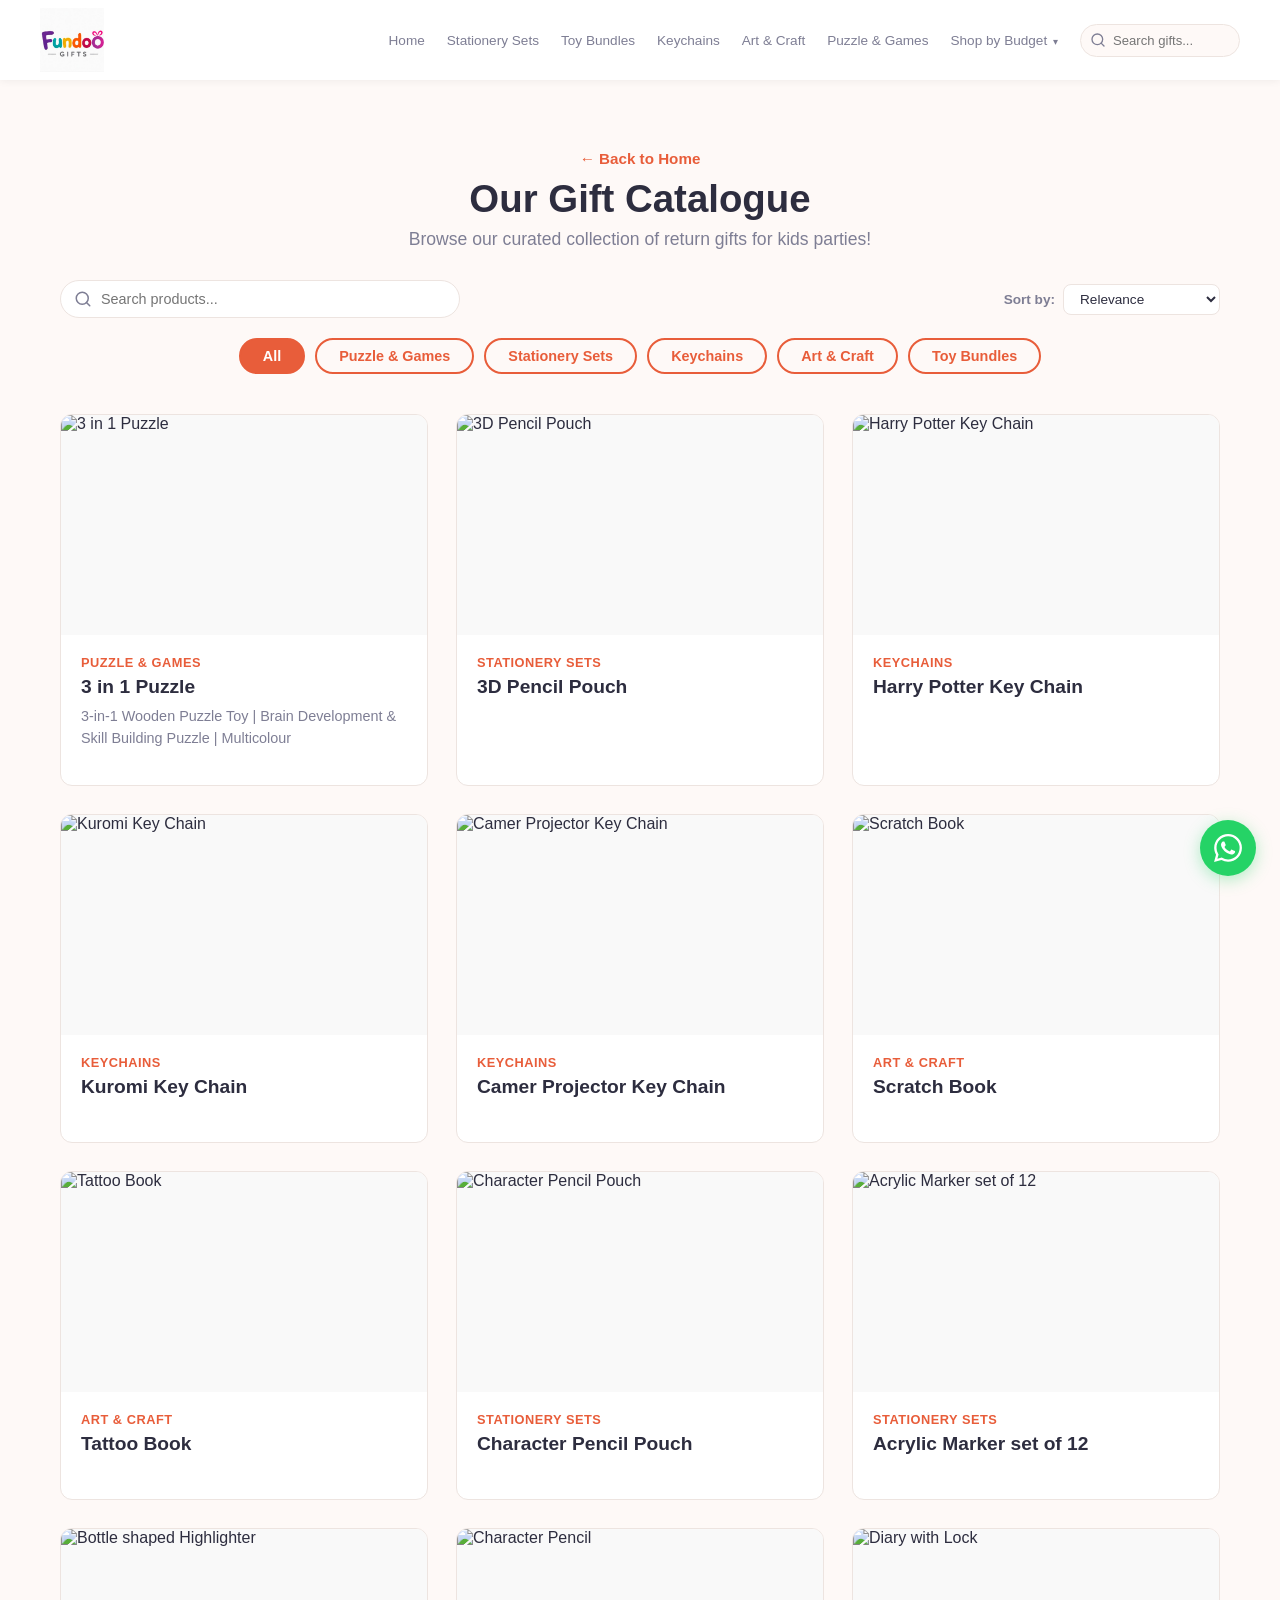
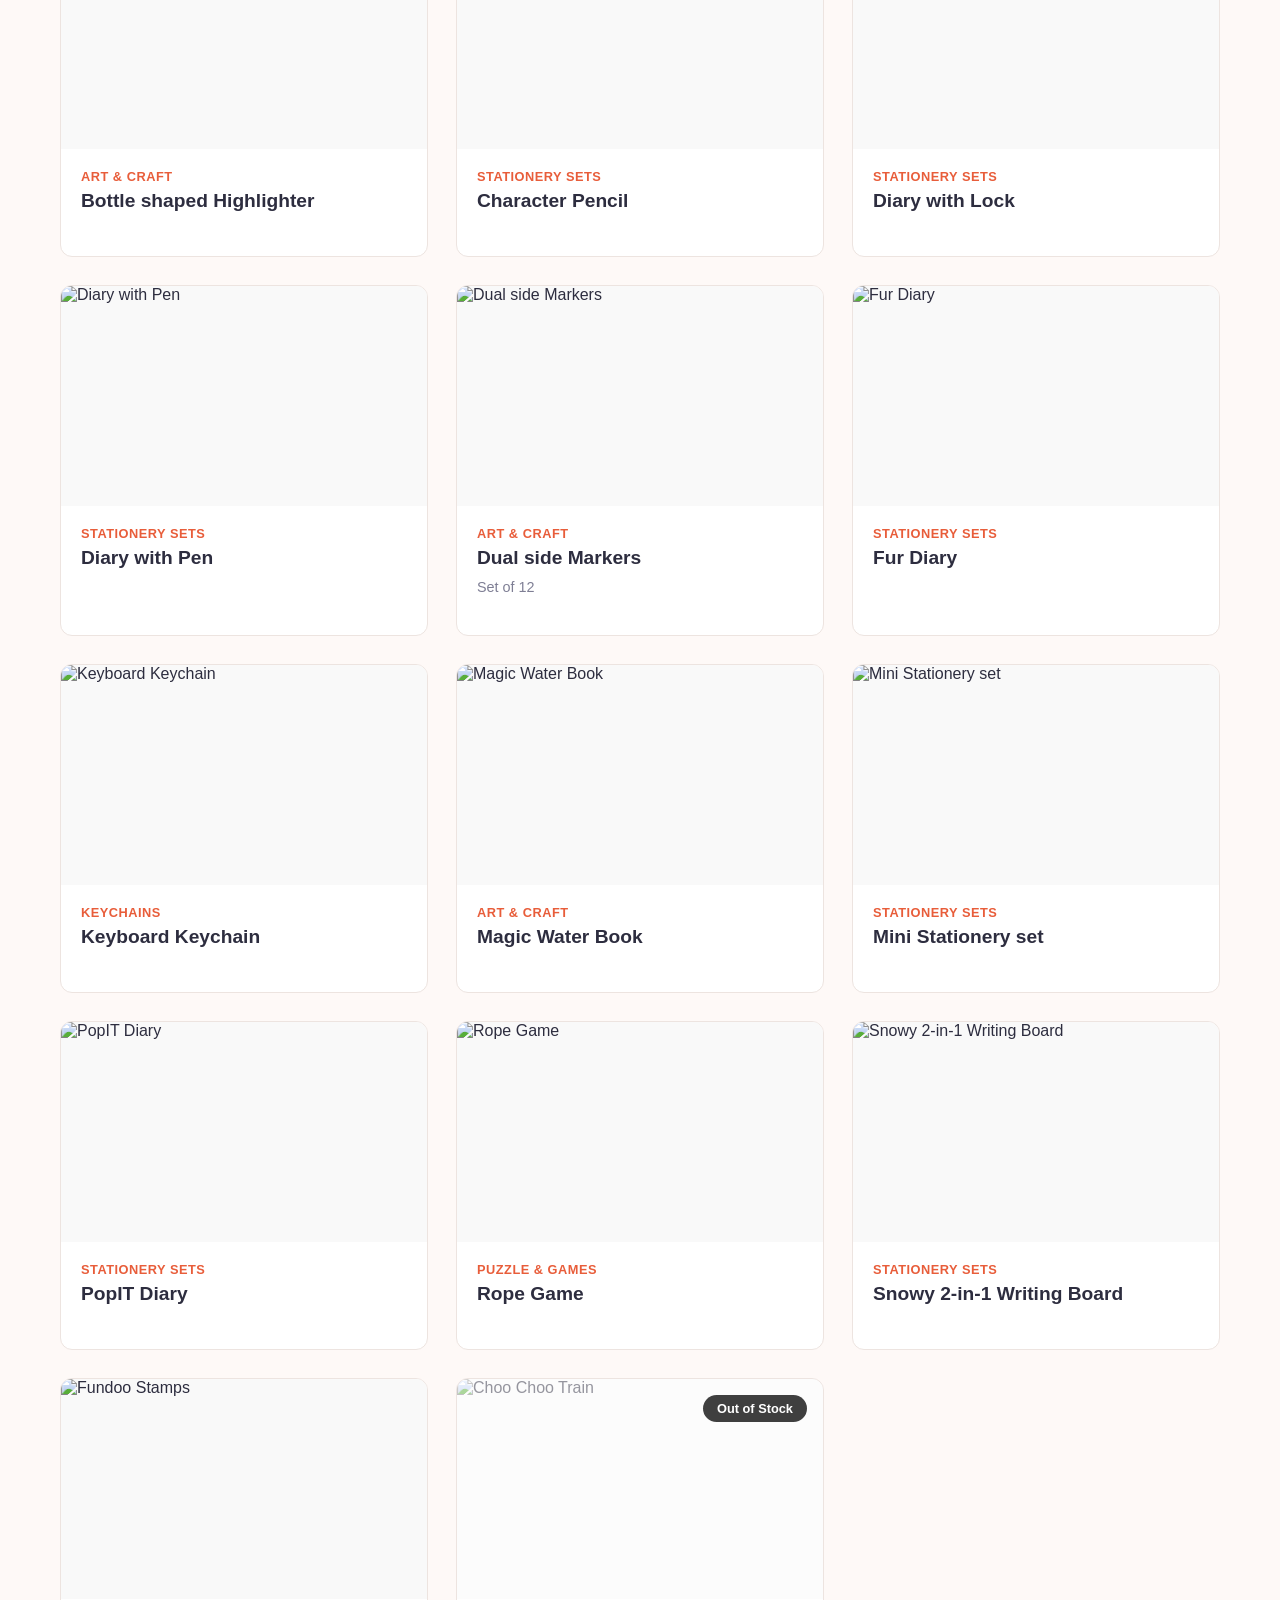
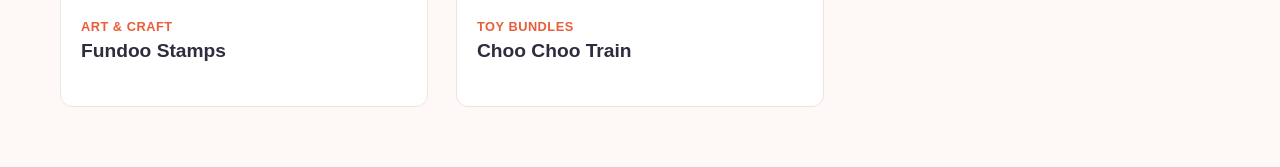
==== catalogue.html @ 94db0ca4 "Update WhatsApp link for contact" ====
<!DOCTYPE html>
<html lang="en">
<head>
  <meta charset="UTF-8">
  <meta name="viewport" content="width=device-width, initial-scale=1.0">
  <title>Gift Catalogue - Fundoo Gifts</title>
  <meta name="description" content="Browse our collection of return gifts for kids parties. Stationery, toys, craft kits, candy boxes and more!">
  <link rel="icon" href="images/logo.jpg" type="image/jpeg">
  <link rel="stylesheet" href="css/variables.css">
  <link rel="stylesheet" href="css/base.css">
  <link rel="stylesheet" href="css/components.css">
  <link rel="stylesheet" href="css/catalogue.css">
  <link rel="stylesheet" href="css/responsive.css">
</head>
<body>

  <!-- Nav -->
  <nav>
    <div class="nav-inner">
      <a href="index.html" class="nav-logo"><img src="images/logo.jpg" alt="Fundoo Gifts" class="nav-logo-img"></a>
      <button class="hamburger" aria-label="Menu">
        <span></span><span></span><span></span>
      </button>
      <ul class="nav-links">
        <li><a href="index.html">Home</a></li>
        <li><a href="catalogue.html?cat=Stationery+Sets">Stationery Sets</a></li>
        <li><a href="catalogue.html?cat=Toy+Bundles">Toy Bundles</a></li>
        <li><a href="catalogue.html?cat=Keychains">Keychains</a></li>
        <li><a href="catalogue.html?cat=Art+%26+Craft">Art &amp; Craft</a></li>
        <li><a href="catalogue.html?cat=Puzzle+%26+Games">Puzzle &amp; Games</a></li>
        <li class="nav-dropdown">
          <a href="#" class="nav-dropdown-toggle">Shop by Budget <span class="nav-arrow">&#9662;</span></a>
          <ul class="nav-dropdown-menu">
            <li><a href="catalogue.html?pack=budget">Budget — Under ₹50</a></li>
            <li><a href="catalogue.html?pack=classic">Classic — ₹50 to ₹100</a></li>
            <li><a href="catalogue.html?pack=premium">Premium — ₹100+</a></li>
          </ul>
        </li>
        <li class="nav-search">
          <form class="nav-search-form" action="catalogue.html" method="get">
            <svg class="nav-search-icon" xmlns="http://www.w3.org/2000/svg" viewBox="0 0 24 24" fill="none" stroke="currentColor" stroke-width="2" stroke-linecap="round" stroke-linejoin="round"><circle cx="11" cy="11" r="8"/><line x1="21" y1="21" x2="16.65" y2="16.65"/></svg>
            <input type="text" name="q" class="nav-search-input" placeholder="Search gifts..." autocomplete="off">
          </form>
        </li>
      </ul>
    </div>
  </nav>

  <!-- Catalogue -->
  <main class="catalogue-page">
    <div class="catalogue-header">
      <a href="index.html" class="back-home">&larr; Back to Home</a>
      <h1>Our Gift Catalogue</h1>
      <p>Browse our curated collection of return gifts for kids parties!</p>
    </div>

    <div class="catalogue-controls">
      <div class="catalogue-search-row">
        <div class="catalogue-search-box">
          <svg class="catalogue-search-icon" xmlns="http://www.w3.org/2000/svg" viewBox="0 0 24 24" fill="none" stroke="currentColor" stroke-width="2" stroke-linecap="round" stroke-linejoin="round"><circle cx="11" cy="11" r="8"/><line x1="21" y1="21" x2="16.65" y2="16.65"/></svg>
          <input type="text" id="catalogueSearch" class="catalogue-search-input" placeholder="Search products..." autocomplete="off">
        </div>
        <div class="sort-bar">
          <label for="sortSelect">Sort by:</label>
          <select id="sortSelect" class="sort-select">
            <option value="relevance">Relevance</option>
            <option value="price-low">Price: Low to High</option>
            <option value="price-high">Price: High to Low</option>
            <option value="name-az">Name: A to Z</option>
            <option value="name-za">Name: Z to A</option>
          </select>
        </div>
      </div>
      <div id="filterBar" class="filter-bar"></div>
    </div>
    <div id="catalogueGrid" class="catalogue-grid"></div>
  </main>

  <!-- WhatsApp FAB -->
  <a href="https://wa.me/918050623674?text=Hi!%20I'm%20interested%20in%20return%20gifts%20for%20a%20kids%20party" target="_blank" rel="noopener noreferrer" class="whatsapp-fab" aria-label="Chat on WhatsApp">
    <svg xmlns="http://www.w3.org/2000/svg" viewBox="0 0 24 24"><path d="M17.472 14.382c-.297-.149-1.758-.867-2.03-.967-.273-.099-.471-.148-.67.15-.197.297-.767.966-.94 1.164-.173.199-.347.223-.644.075-.297-.15-1.255-.463-2.39-1.475-.883-.788-1.48-1.761-1.653-2.059-.173-.297-.018-.458.13-.606.134-.133.298-.347.446-.52.149-.174.198-.298.298-.497.099-.198.05-.371-.025-.52-.075-.149-.669-1.612-.916-2.207-.242-.579-.487-.5-.669-.51-.173-.008-.371-.01-.57-.01-.198 0-.52.074-.792.372-.272.297-1.04 1.016-1.04 2.479 0 1.462 1.065 2.875 1.213 3.074.149.198 2.096 3.2 5.077 4.487.709.306 1.262.489 1.694.625.712.227 1.36.195 1.871.118.571-.085 1.758-.719 2.006-1.413.248-.694.248-1.289.173-1.413-.074-.124-.272-.198-.57-.347m-5.421 7.403h-.004a9.87 9.87 0 01-5.031-1.378l-.361-.214-3.741.982.998-3.648-.235-.374a9.86 9.86 0 01-1.51-5.26c.001-5.45 4.436-9.884 9.888-9.884 2.64 0 5.122 1.03 6.988 2.898a9.825 9.825 0 012.893 6.994c-.003 5.45-4.437 9.884-9.885 9.884m8.413-18.297A11.815 11.815 0 0012.05 0C5.495 0 .16 5.335.157 11.892c0 2.096.547 4.142 1.588 5.945L.057 24l6.305-1.654a11.882 11.882 0 005.683 1.448h.005c6.554 0 11.89-5.335 11.893-11.893a11.821 11.821 0 00-3.48-8.413z"/></svg>
  </a>

  <script src="data/products.js"></script>
  <script src="js/catalogue.js"></script>

</body>
</html>
---- css/variables.css ----
:root {
  --color-primary: #e85d3a;
  --color-primary-dark: #d14b2a;
  --color-primary-light: #fff1ed;
  --color-accent: #7c3aed;
  --color-accent-light: #f3eefe;

  --color-text: #2d2d3f;
  --color-text-light: #555568;
  --color-text-muted: #7e7e94;
  --color-text-faint: #b0b0bc;
  --color-text-on-dark: #ddd8e8;

  --color-bg: #ffffff;
  --color-bg-warm: #fef9f7;
  --color-bg-dark: #2d2348;
  --color-border: #ede4e0;

  --color-whatsapp: #25d366;
  --color-whatsapp-dark: #1ebe57;

  --color-success-bg: #e8f5e9;
  --color-success-text: #2e7d32;

  --font-family: 'Segoe UI', Tahoma, Geneva, Verdana, sans-serif;

  --radius-sm: 8px;
  --radius-md: 12px;
  --radius-lg: 16px;
  --radius-full: 28px;

  --shadow-sm: 0 2px 8px rgba(0, 0, 0, 0.06);
  --shadow-md: 0 4px 16px rgba(0, 0, 0, 0.1);
  --shadow-lg: 0 8px 32px rgba(0, 0, 0, 0.12);
  --shadow-nav: 0 1px 8px rgba(0, 0, 0, 0.06);

  --nav-height: 80px;
  --max-width: 1200px;
  --section-padding: 80px 20px;
}
---- css/base.css ----
* {
  margin: 0;
  padding: 0;
  box-sizing: border-box;
}

html {
  scroll-behavior: smooth;
}

body {
  font-family: var(--font-family);
  color: var(--color-text);
  overflow-x: hidden;
  -webkit-font-smoothing: antialiased;
}

section {
  padding: var(--section-padding);
}

.container {
  max-width: var(--max-width);
  margin: 0 auto;
}

.section-title {
  text-align: center;
  font-size: 2.2em;
  font-weight: 700;
  margin-bottom: 10px;
  color: var(--color-text);
}

.section-subtitle {
  text-align: center;
  font-size: 1.05em;
  color: var(--color-text-muted);
  margin-bottom: 48px;
}

@keyframes pulse {
  0% { box-shadow: 0 0 0 0 rgba(37, 211, 102, 0.4); }
  70% { box-shadow: 0 0 0 14px rgba(37, 211, 102, 0); }
  100% { box-shadow: 0 0 0 0 rgba(37, 211, 102, 0); }
}

@keyframes fadeInUp {
  from { opacity: 0; transform: translateY(20px); }
  to { opacity: 1; transform: translateY(0); }
}
---- css/components.css ----
/* ── Navigation ── */
nav {
  position: fixed;
  top: 0;
  width: 100%;
  background: rgba(255, 255, 255, 0.98);
  backdrop-filter: blur(8px);
  box-shadow: var(--shadow-nav);
  z-index: 1000;
  padding: 0 20px;
}

.nav-inner {
  max-width: var(--max-width);
  margin: 0 auto;
  display: flex;
  justify-content: space-between;
  align-items: center;
  height: var(--nav-height);
}

.nav-logo {
  display: flex;
  align-items: center;
  text-decoration: none;
}

.nav-logo-img {
  height: 64px;
  width: auto;
}

.nav-links {
  display: flex;
  gap: 22px;
  list-style: none;
  align-items: center;
}

.nav-links a {
  text-decoration: none;
  color: var(--color-text-muted);
  font-weight: 500;
  font-size: 0.85em;
  transition: color 0.2s;
}

.nav-links a:hover {
  color: var(--color-primary);
}

/* ── Nav Dropdown ── */
.nav-dropdown {
  position: relative;
}

.nav-dropdown-toggle {
  cursor: pointer;
}

.nav-arrow {
  font-size: 0.7em;
  margin-left: 2px;
}

.nav-dropdown-menu {
  display: none;
  position: absolute;
  top: 100%;
  right: 0;
  margin-top: 12px;
  background: #fff;
  border: 1px solid var(--color-border);
  border-radius: var(--radius-sm);
  box-shadow: var(--shadow-md);
  list-style: none;
  min-width: 200px;
  z-index: 100;
  padding: 6px 0;
}

.nav-dropdown:hover .nav-dropdown-menu,
.nav-dropdown.open .nav-dropdown-menu {
  display: block;
}

.nav-dropdown-menu li {
  padding: 0;
}

.nav-dropdown-menu a {
  display: block;
  padding: 10px 18px;
  font-size: 0.85em;
  color: var(--color-text-light);
  white-space: nowrap;
}

.nav-dropdown-menu a:hover {
  background: var(--color-bg-warm);
  color: var(--color-primary);
}

.hamburger {
  display: none;
  flex-direction: column;
  gap: 5px;
  cursor: pointer;
  background: none;
  border: none;
  padding: 4px;
}

.hamburger span {
  width: 24px;
  height: 2px;
  background: var(--color-text);
  border-radius: 2px;
  transition: 0.3s;
}

/* ── Nav Search ── */
.nav-search {
  position: relative;
}

.nav-search-form {
  display: flex;
  align-items: center;
  position: relative;
}

.nav-search-icon {
  position: absolute;
  left: 10px;
  width: 16px;
  height: 16px;
  color: var(--color-text-muted);
  pointer-events: none;
}

.nav-search-input {
  padding: 8px 12px 8px 32px;
  border: 1px solid var(--color-border);
  border-radius: var(--radius-full);
  font-size: 0.82em;
  font-family: var(--font-family);
  width: 160px;
  outline: none;
  transition: border-color 0.2s, width 0.2s;
  background: var(--color-bg-warm);
}

.nav-search-input:focus {
  border-color: var(--color-primary);
  width: 200px;
}

/* ── CTA Button ── */
.cta-btn {
  display: inline-block;
  padding: 14px 40px;
  background: var(--color-primary);
  color: #fff;
  font-size: 1em;
  font-weight: 600;
  border-radius: var(--radius-full);
  text-decoration: none;
  transition: background 0.2s, transform 0.2s;
}

.cta-btn:hover {
  background: var(--color-primary-dark);
  transform: translateY(-2px);
}

/* ── Product Cards (Home) ── */
.product-card {
  background: var(--color-bg);
  border: 1px solid var(--color-border);
  border-radius: var(--radius-md);
  padding: 28px 20px;
  text-align: center;
  transition: transform 0.2s, box-shadow 0.2s;
}

.product-card:hover {
  transform: translateY(-4px);
  box-shadow: var(--shadow-md);
}

.product-card-img-wrapper {
  width: 100%;
  height: 160px;
  border-radius: var(--radius-sm);
  overflow: hidden;
  margin-bottom: 16px;
  background: var(--color-bg-warm);
  display: flex;
  align-items: center;
  justify-content: center;
}

.product-card-img-wrapper img {
  width: 100%;
  height: 100%;
  object-fit: cover;
}

.product-card-img-wrapper .product-icon-fallback {
  width: 48px;
  height: 48px;
  border-radius: 50%;
  background: var(--color-primary-light);
  color: var(--color-primary);
  display: flex;
  align-items: center;
  justify-content: center;
  font-size: 1.2em;
  font-weight: 700;
}

.product-card h3 {
  font-size: 1.1em;
  font-weight: 600;
  margin-bottom: 8px;
  color: var(--color-text);
}

.product-card p {
  font-size: 0.9em;
  color: var(--color-text-muted);
  line-height: 1.5;
}

/* ── Why Us Cards ── */
.why-card {
  background: var(--color-bg);
  border: 1px solid var(--color-border);
  border-radius: var(--radius-md);
  padding: 28px 20px;
  text-align: center;
  transition: transform 0.2s, box-shadow 0.2s;
}

.why-card:hover {
  transform: translateY(-3px);
  box-shadow: var(--shadow-md);
}

.why-icon {
  width: 44px;
  height: 44px;
  border-radius: 50%;
  background: var(--color-accent-light);
  color: var(--color-accent);
  display: flex;
  align-items: center;
  justify-content: center;
  margin: 0 auto 14px;
  font-size: 1.1em;
  font-weight: 700;
}

.why-card h3 {
  font-size: 1em;
  font-weight: 600;
  margin-bottom: 6px;
  color: var(--color-text);
}

.why-card p {
  font-size: 0.85em;
  color: var(--color-text-muted);
  line-height: 1.5;
}

/* ── Pricing Cards ── */
.pricing-grid {
  display: grid;
  grid-template-columns: repeat(3, 1fr);
  gap: 24px;
}

.pricing-card {
  background: var(--color-bg);
  border: 1px solid var(--color-border);
  border-radius: var(--radius-md);
  padding: 32px 24px;
  text-align: center;
  transition: transform 0.2s, box-shadow 0.2s;
  display: flex;
  flex-direction: column;
}

.pricing-card:hover {
  transform: translateY(-4px);
  box-shadow: var(--shadow-md);
}

.pricing-card.featured {
  border: 2px solid var(--color-primary);
  position: relative;
}

.pricing-badge {
  position: absolute;
  top: -12px;
  left: 50%;
  transform: translateX(-50%);
  background: var(--color-primary);
  color: #fff;
  padding: 4px 16px;
  border-radius: var(--radius-full);
  font-size: 0.8em;
  font-weight: 600;
  white-space: nowrap;
}

.pricing-card h3 {
  font-size: 1.3em;
  font-weight: 600;
  margin-bottom: 8px;
  color: var(--color-text);
}

.pricing-range {
  font-size: 1.4em;
  font-weight: 700;
  color: var(--color-primary);
  margin-bottom: 20px;
}

.pricing-product-list {
  text-align: left;
  margin-bottom: 24px;
  flex-grow: 1;
}

.pricing-product-item {
  padding: 8px 0;
  font-size: 0.9em;
  color: var(--color-text-light);
  border-bottom: 1px solid var(--color-border);
}

.pricing-product-item:last-child {
  border-bottom: none;
}

.pricing-product-item::before {
  content: '';
  display: inline-block;
  width: 6px;
  height: 6px;
  border-radius: 50%;
  background: var(--color-primary);
  margin-right: 10px;
  vertical-align: middle;
}

.pricing-product-empty {
  display: block;
  padding: 12px 0;
  font-size: 0.85em;
  color: var(--color-text-muted);
  font-style: italic;
}

.pricing-browse-btn {
  display: inline-block;
  padding: 12px 28px;
  background: var(--color-primary);
  color: #fff;
  border-radius: var(--radius-full);
  text-decoration: none;
  font-weight: 600;
  font-size: 0.9em;
  transition: background 0.2s, transform 0.2s;
}

.pricing-browse-btn:hover {
  background: var(--color-primary-dark);
  transform: translateY(-2px);
}

/* ── Testimonial Cards ── */
.testimonial-card {
  background: var(--color-bg);
  border: 1px solid var(--color-border);
  border-radius: var(--radius-md);
  padding: 28px 24px;
  transition: transform 0.2s;
}

.testimonial-card:hover {
  transform: translateY(-3px);
  box-shadow: var(--shadow-sm);
}

.testimonial-stars {
  color: #f5a623;
  font-size: 1em;
  margin-bottom: 12px;
  display: block;
}

.testimonial-card blockquote {
  font-size: 0.95em;
  color: var(--color-text-light);
  line-height: 1.7;
  font-style: italic;
  margin-bottom: 16px;
}

.testimonial-author {
  display: flex;
  align-items: center;
  gap: 12px;
}

.testimonial-avatar {
  width: 40px;
  height: 40px;
  border-radius: 50%;
  background: var(--color-primary);
  color: #fff;
  display: flex;
  align-items: center;
  justify-content: center;
  font-size: 0.85em;
  font-weight: 700;
  flex-shrink: 0;
}

.testimonial-name {
  font-weight: 600;
  color: var(--color-text);
  font-size: 0.9em;
}

.testimonial-context {
  font-size: 0.8em;
  color: var(--color-text-muted);
}

/* ── Contact Form ── */
.contact-form {
  display: flex;
  flex-direction: column;
  gap: 16px;
}

.contact-form input,
.contact-form textarea {
  padding: 12px 16px;
  border: 1px solid var(--color-border);
  border-radius: var(--radius-sm);
  font-size: 0.95em;
  font-family: var(--font-family);
  transition: border-color 0.2s;
  outline: none;
}

.contact-form input:focus,
.contact-form textarea:focus {
  border-color: var(--color-primary);
}

.contact-form textarea {
  resize: vertical;
  min-height: 120px;
}

.submit-btn {
  padding: 12px 32px;
  background: var(--color-primary);
  color: #fff;
  border: none;
  border-radius: var(--radius-full);
  font-size: 0.95em;
  font-weight: 600;
  cursor: pointer;
  transition: background 0.2s, transform 0.2s;
  align-self: flex-start;
  font-family: var(--font-family);
}

.submit-btn:hover {
  background: var(--color-primary-dark);
  transform: translateY(-2px);
}

.form-success {
  display: none;
  padding: 12px 16px;
  background: var(--color-success-bg);
  color: var(--color-success-text);
  border-radius: var(--radius-sm);
  font-weight: 600;
  font-size: 0.9em;
}

/* ── Instagram Link ── */
.instagram-link {
  display: inline-flex;
  align-items: center;
  gap: 8px;
  padding: 10px 24px;
  background: var(--color-text);
  color: #fff;
  text-decoration: none;
  border-radius: var(--radius-full);
  font-weight: 600;
  font-size: 0.9em;
  transition: opacity 0.2s;
}

.instagram-link:hover {
  opacity: 0.85;
}

/* ── WhatsApp FAB ── */
.whatsapp-fab {
  position: fixed;
  bottom: 24px;
  right: 24px;
  width: 56px;
  height: 56px;
  background: var(--color-whatsapp);
  border-radius: 50%;
  display: flex;
  align-items: center;
  justify-content: center;
  box-shadow: 0 4px 16px rgba(37, 211, 102, 0.35);
  z-index: 999;
  transition: transform 0.2s;
  animation: pulse 2s infinite;
  text-decoration: none;
}

.whatsapp-fab:hover {
  transform: scale(1.08);
}

.whatsapp-fab svg {
  width: 28px;
  height: 28px;
  fill: #fff;
}
---- css/catalogue.css ----
/* ── Catalogue Page ── */
.catalogue-page {
  padding-top: calc(var(--nav-height) + 20px);
  min-height: 100vh;
  background: var(--color-bg-warm);
}

.catalogue-header {
  text-align: center;
  padding: 40px 20px 0;
}

.catalogue-header h1 {
  font-size: 2.4em;
  font-weight: 800;
  color: var(--color-text);
  margin-bottom: 8px;
}

.catalogue-header p {
  font-size: 1.1em;
  color: var(--color-text-muted);
  margin-bottom: 30px;
}

/* ── Pack Filter Label ── */
.pack-filter-label {
  text-align: center;
  font-size: 1.2em;
  font-weight: 700;
  color: var(--color-primary);
  margin-bottom: 12px;
  padding: 0 20px;
}

/* ── Catalogue Controls ── */
.catalogue-controls {
  max-width: var(--max-width);
  margin: 0 auto;
  padding: 0 20px 40px;
}

/* ── Search + Sort Row ── */
.catalogue-search-row {
  display: flex;
  align-items: center;
  justify-content: space-between;
  gap: 16px;
  margin-bottom: 20px;
}

.catalogue-search-box {
  position: relative;
  flex: 1;
  max-width: 400px;
}

.catalogue-search-icon {
  position: absolute;
  left: 14px;
  top: 50%;
  transform: translateY(-50%);
  width: 18px;
  height: 18px;
  color: var(--color-text-muted);
  pointer-events: none;
}

.catalogue-search-input {
  width: 100%;
  padding: 10px 16px 10px 40px;
  border: 1px solid var(--color-border);
  border-radius: var(--radius-full);
  font-size: 0.9em;
  font-family: var(--font-family);
  outline: none;
  transition: border-color 0.2s;
}

.catalogue-search-input:focus {
  border-color: var(--color-primary);
}

/* ── Sort Bar ── */
.sort-bar {
  display: flex;
  align-items: center;
  gap: 8px;
  flex-shrink: 0;
}

/* ── Filter Pills ── */
.filter-bar {
  display: flex;
  justify-content: center;
  gap: 10px;
  flex-wrap: wrap;
}

.sort-bar label {
  font-size: 0.85em;
  font-weight: 600;
  color: var(--color-text-muted);
}

.sort-select {
  padding: 6px 12px;
  border: 1px solid var(--color-border);
  border-radius: var(--radius-sm);
  font-size: 0.85em;
  font-family: var(--font-family);
  color: var(--color-text);
  background: #fff;
  cursor: pointer;
  outline: none;
}

.sort-select:focus {
  border-color: var(--color-primary);
}

.filter-pill {
  padding: 8px 22px;
  border-radius: var(--radius-full);
  border: 2px solid var(--color-primary);
  background: transparent;
  color: var(--color-primary);
  font-weight: 600;
  font-size: 0.9em;
  cursor: pointer;
  transition: background 0.2s, color 0.2s;
  font-family: var(--font-family);
}

.filter-pill:hover,
.filter-pill.active {
  background: var(--color-primary);
  color: #fff;
}

/* ── Product Grid ── */
.catalogue-grid {
  display: grid;
  grid-template-columns: repeat(3, 1fr);
  gap: 28px;
  max-width: var(--max-width);
  margin: 0 auto;
  padding: 0 20px 60px;
}

.catalogue-card {
  background: var(--color-bg);
  border: 1px solid var(--color-border);
  border-radius: var(--radius-md);
  overflow: hidden;
  transition: transform 0.25s, box-shadow 0.25s;
  cursor: pointer;
  display: flex;
  flex-direction: column;
  position: relative;
}

.catalogue-card:hover {
  transform: translateY(-4px);
  box-shadow: var(--shadow-md);
}

.catalogue-card-img {
  width: 100%;
  height: 220px;
  object-fit: contain;
  background: #f9f9f9;
  display: block;
}

.catalogue-card-img-placeholder {
  width: 100%;
  height: 220px;
  background: var(--color-bg-warm);
  display: flex;
  align-items: center;
  justify-content: center;
  font-size: 1.2em;
  font-weight: 700;
  color: var(--color-text-muted);
}

.catalogue-card-body {
  padding: 20px;
  flex-grow: 1;
  display: flex;
  flex-direction: column;
}

.catalogue-card-category {
  font-size: 0.8em;
  font-weight: 700;
  color: var(--color-primary);
  text-transform: uppercase;
  letter-spacing: 0.5px;
  margin-bottom: 6px;
}

.catalogue-card-body h3 {
  font-size: 1.2em;
  margin-bottom: 8px;
  color: var(--color-text);
}

.catalogue-card-body p {
  font-size: 0.9em;
  color: var(--color-text-muted);
  line-height: 1.5;
  margin-bottom: 16px;
  flex-grow: 1;
}

/* ── Out of Stock ── */
.out-of-stock-badge {
  position: absolute;
  top: 16px;
  right: 16px;
  background: rgba(0, 0, 0, 0.75);
  color: #fff;
  padding: 6px 14px;
  border-radius: var(--radius-full);
  font-size: 0.8em;
  font-weight: 700;
  z-index: 2;
}

.catalogue-card.out-of-stock .catalogue-card-img,
.catalogue-card.out-of-stock .catalogue-card-img-placeholder {
  opacity: 0.5;
}

/* ── Empty State ── */
.catalogue-empty {
  text-align: center;
  padding: 60px 20px;
  color: var(--color-text-muted);
  font-size: 1.1em;
  grid-column: 1 / -1;
}

/* ── Back to Home ── */
.back-home {
  display: inline-flex;
  align-items: center;
  gap: 6px;
  padding: 10px 24px;
  color: var(--color-primary);
  text-decoration: none;
  font-weight: 600;
  font-size: 0.95em;
  transition: opacity 0.2s;
}

.back-home:hover {
  opacity: 0.7;
}

/* ── Responsive ── */
@media (max-width: 900px) {
  .catalogue-grid {
    grid-template-columns: repeat(2, 1fr);
  }
}

@media (max-width: 600px) {
  .catalogue-grid {
    grid-template-columns: 1fr;
  }

  .catalogue-header h1 {
    font-size: 1.8em;
  }

  .catalogue-search-row {
    flex-direction: column;
    align-items: stretch;
  }

  .catalogue-search-box {
    max-width: none;
  }

  .sort-bar {
    justify-content: center;
  }
}
---- css/responsive.css ----
@media (max-width: 900px) {
  .product-grid {
    grid-template-columns: repeat(2, 1fr);
  }

  .pricing-grid {
    grid-template-columns: repeat(2, 1fr);
  }

  .why-grid {
    grid-template-columns: repeat(2, 1fr);
  }

  .testimonial-grid {
    grid-template-columns: repeat(2, 1fr);
  }

  .contact-wrapper {
    grid-template-columns: 1fr;
  }

  .footer-columns {
    grid-template-columns: 1fr 1fr;
    gap: 28px;
  }
}

@media (max-width: 768px) {
  .nav-links {
    display: none;
    position: absolute;
    top: var(--nav-height);
    left: 0;
    width: 100%;
    background: rgba(255, 255, 255, 0.98);
    flex-direction: column;
    padding: 20px;
    gap: 14px;
    box-shadow: 0 8px 20px rgba(0, 0, 0, 0.1);
  }

  .nav-links.open {
    display: flex;
  }

  .hamburger {
    display: flex;
  }

  .nav-dropdown-menu {
    position: static;
    margin-top: 8px;
    box-shadow: none;
    border: none;
    padding-left: 12px;
    background: transparent;
  }

  .nav-dropdown-menu a {
    padding: 8px 0;
    color: var(--color-text-muted);
  }

  .nav-search-input {
    width: 100%;
  }

  .nav-search-input:focus {
    width: 100%;
  }

  .nav-logo-img {
    height: 52px;
  }
}

@media (max-width: 600px) {
  .hero h1 {
    font-size: 2em;
  }

  .hero .tagline {
    font-size: 1.1em;
  }

  .showcase-item {
    width: 110px;
    height: 110px;
  }

  .product-card-img-wrapper {
    height: 130px;
  }

  .product-grid,
  .pricing-grid,
  .testimonial-grid {
    grid-template-columns: 1fr;
  }

  .why-grid {
    grid-template-columns: 1fr;
  }

  .section-title {
    font-size: 1.8em;
  }

  .pricing-card.featured {
    order: -1;
  }

  .footer-columns {
    grid-template-columns: 1fr;
    gap: 24px;
  }

  .whatsapp-fab {
    bottom: 20px;
    right: 20px;
    width: 54px;
    height: 54px;
  }

  .whatsapp-fab svg {
    width: 28px;
    height: 28px;
  }
}
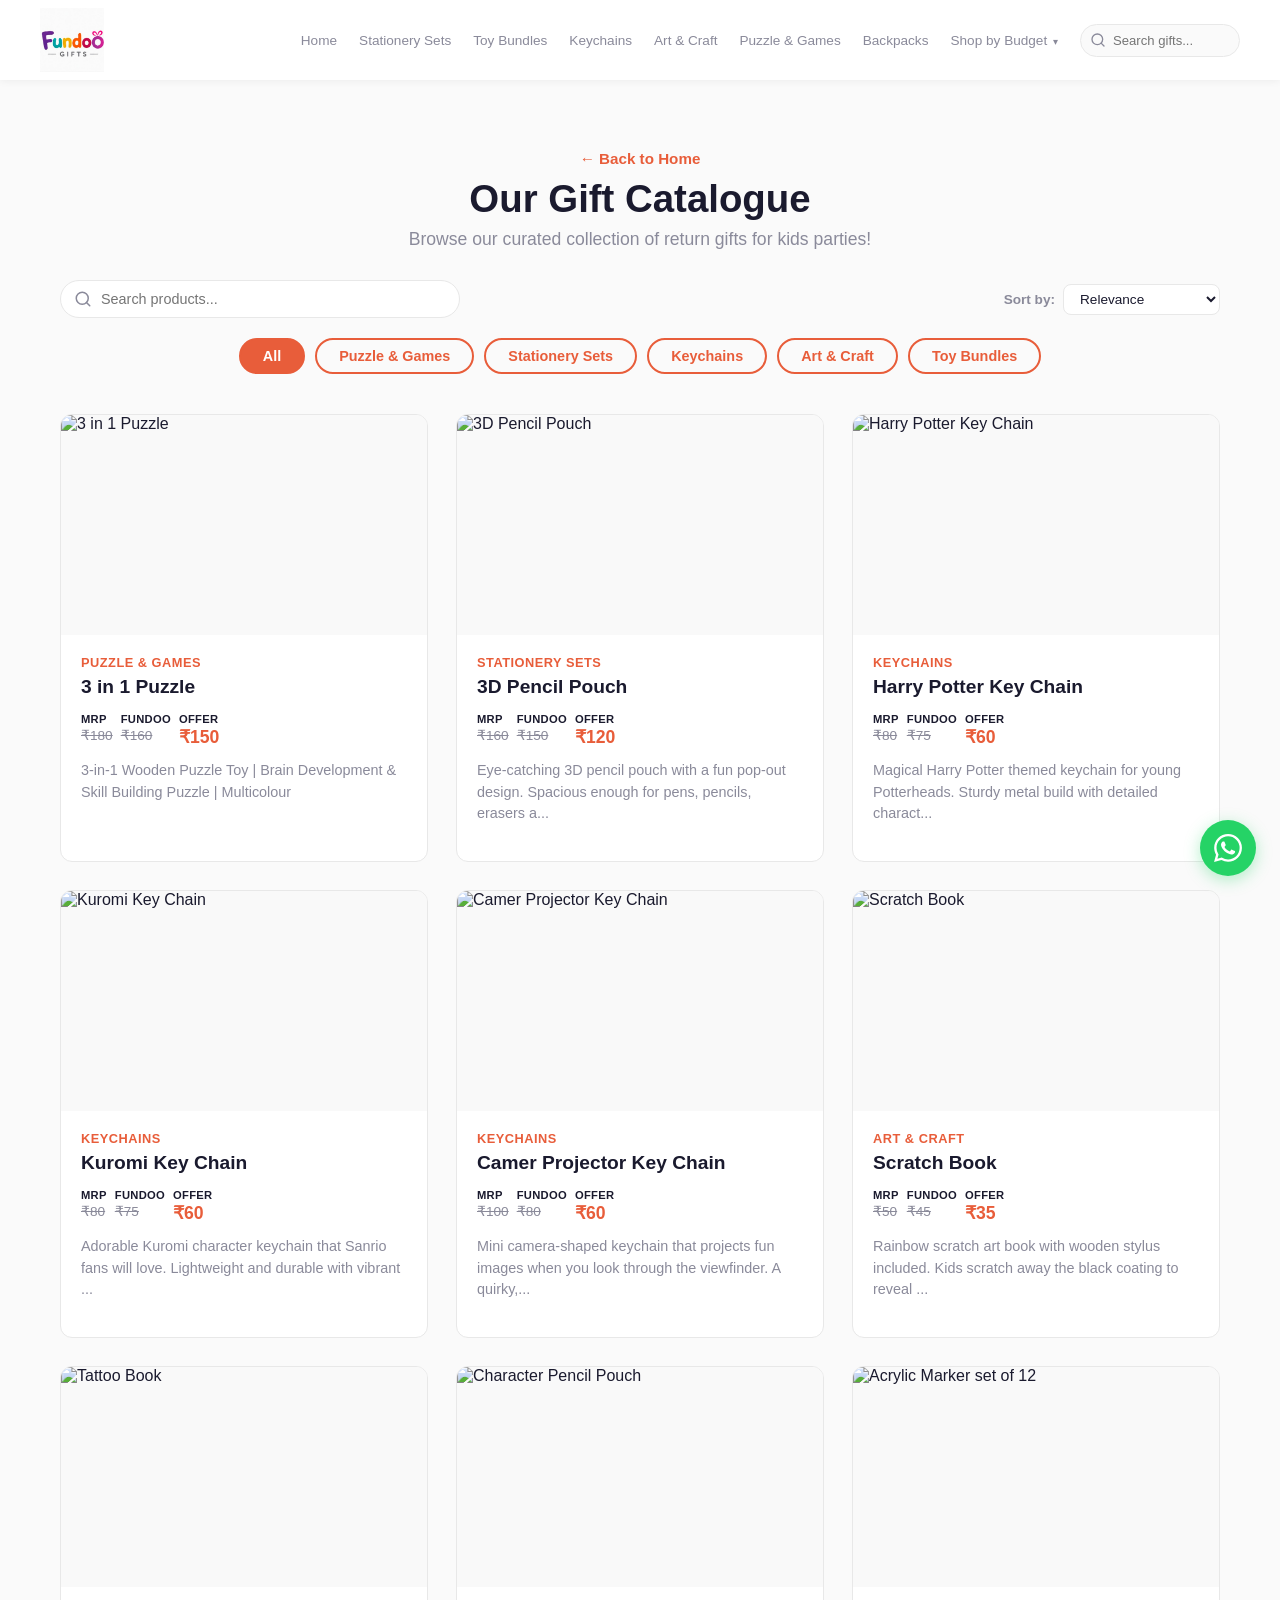
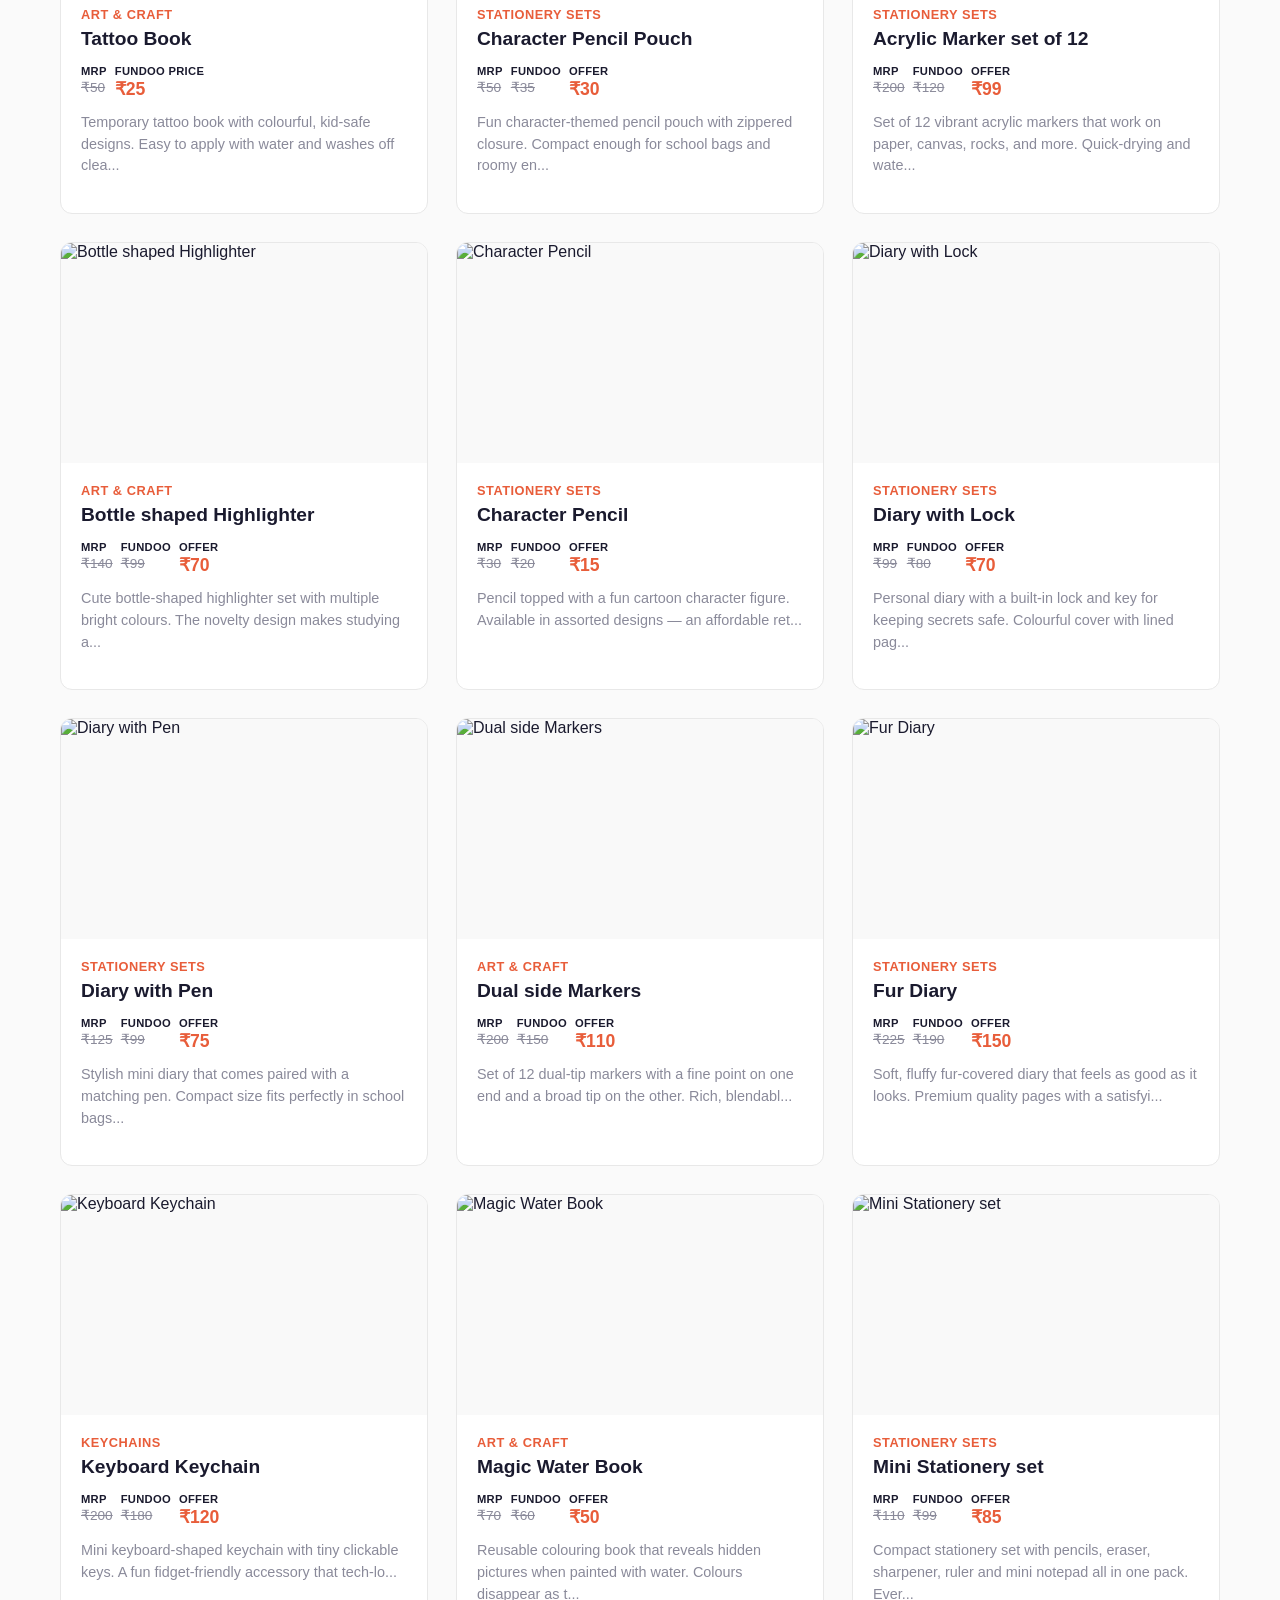
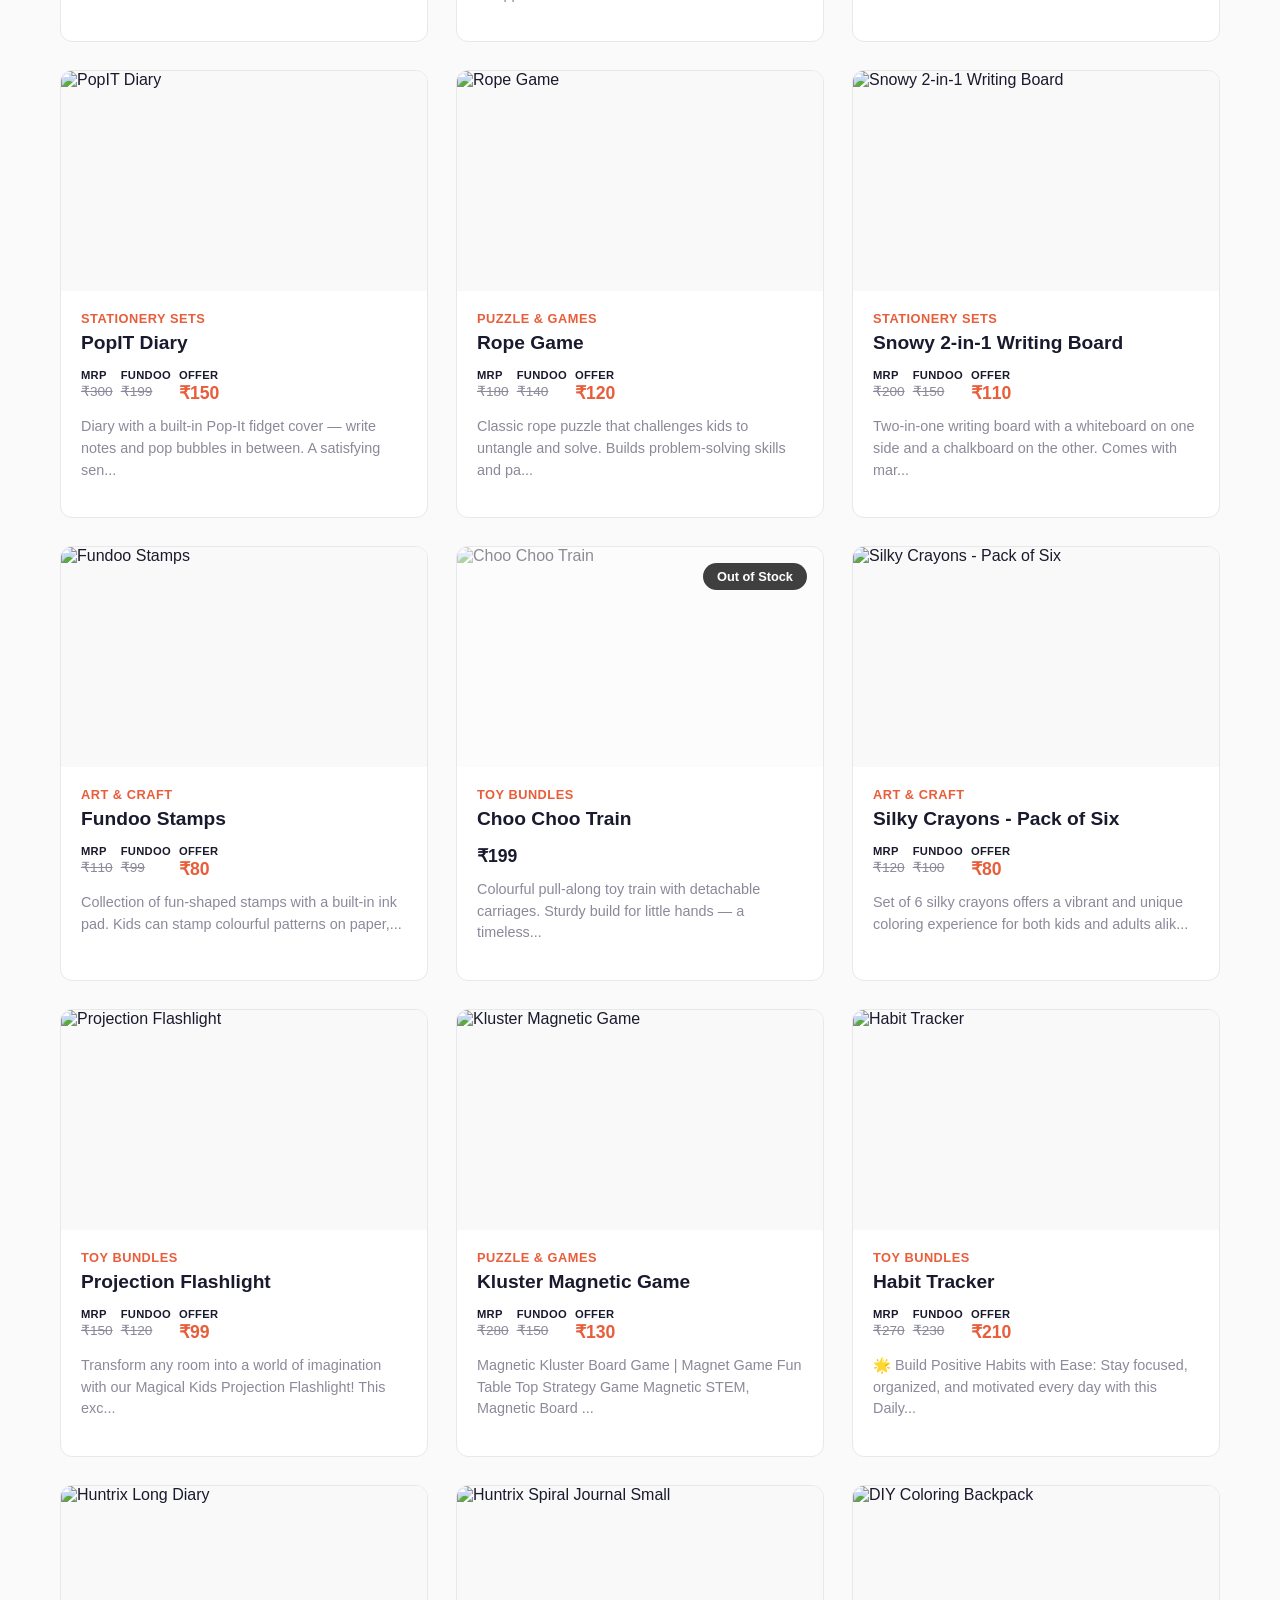
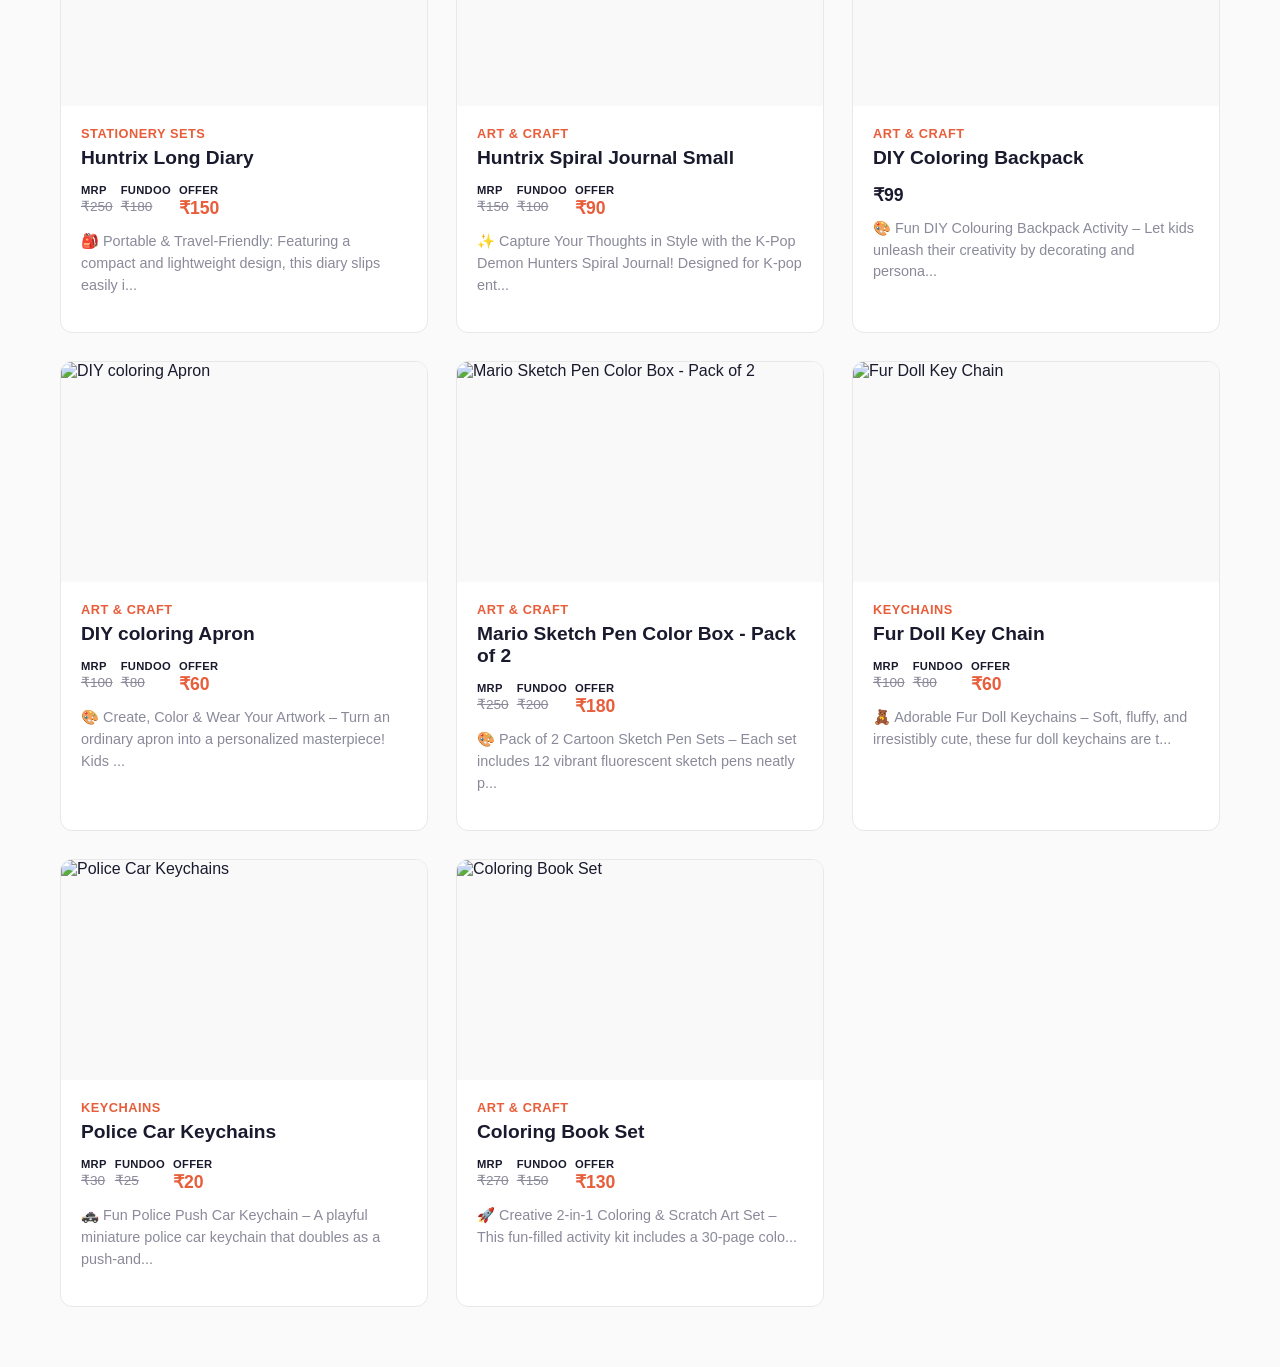
==== commit f01ee77a: "Add Backpacks category, Product of the Month and What's Hot sections New landing page sections power" ====
--- a/catalogue.html
+++ b/catalogue.html
@@ -28,6 +28,7 @@
         <li><a href="catalogue.html?cat=Keychains">Keychains</a></li>
         <li><a href="catalogue.html?cat=Art+%26+Craft">Art &amp; Craft</a></li>
         <li><a href="catalogue.html?cat=Puzzle+%26+Games">Puzzle &amp; Games</a></li>
+        <li><a href="catalogue.html?cat=Backpacks">Backpacks</a></li>
         <li class="nav-dropdown">
           <a href="#" class="nav-dropdown-toggle">Shop by Budget <span class="nav-arrow">&#9662;</span></a>
           <ul class="nav-dropdown-menu">
--- a/css/variables.css
+++ b/css/variables.css
@@ -2,19 +2,19 @@
   --color-primary: #e85d3a;
   --color-primary-dark: #d14b2a;
   --color-primary-light: #fff1ed;
-  --color-accent: #7c3aed;
-  --color-accent-light: #f3eefe;
+  --color-accent: #2b7a78;
+  --color-accent-light: #e8f4f4;
 
-  --color-text: #2d2d3f;
-  --color-text-light: #555568;
-  --color-text-muted: #7e7e94;
+  --color-text: #1a1a2e;
+  --color-text-light: #4a4a5a;
+  --color-text-muted: #8a8a9a;
   --color-text-faint: #b0b0bc;
-  --color-text-on-dark: #ddd8e8;
+  --color-text-on-dark: #c8c8d4;
 
   --color-bg: #ffffff;
-  --color-bg-warm: #fef9f7;
-  --color-bg-dark: #2d2348;
-  --color-border: #ede4e0;
+  --color-bg-warm: #fafafa;
+  --color-bg-dark: #1a1a2e;
+  --color-border: #e8e8e8;
 
   --color-whatsapp: #25d366;
   --color-whatsapp-dark: #1ebe57;
--- a/css/components.css
+++ b/css/components.css
@@ -156,6 +156,54 @@
   width: 200px;
 }
 
+/* ── Price Display ── */
+.price-group {
+  display: flex;
+  align-items: baseline;
+  gap: 8px;
+  flex-wrap: wrap;
+}
+
+.price-mrp {
+  font-size: 0.85em;
+  color: var(--color-text-muted);
+  text-decoration: line-through;
+}
+
+.price-fundoo {
+  font-size: 0.85em;
+  color: var(--color-text-muted);
+  text-decoration: line-through;
+}
+
+.price-highlight {
+  font-size: 1.1em;
+  font-weight: 700;
+  color: var(--color-primary);
+}
+
+.price-single {
+  font-size: 1.1em;
+  font-weight: 700;
+  color: var(--color-text);
+}
+
+.price-label {
+  font-size: 0.7em;
+  font-weight: 600;
+  text-transform: uppercase;
+  letter-spacing: 0.3px;
+  display: block;
+  line-height: 1;
+  margin-bottom: 2px;
+}
+
+.price-item {
+  display: flex;
+  flex-direction: column;
+  align-items: flex-start;
+}
+
 /* ── CTA Button ── */
 .cta-btn {
   display: inline-block;
--- a/css/catalogue.css
+++ b/css/catalogue.css
@@ -207,6 +207,10 @@
   color: var(--color-text);
 }
 
+.catalogue-card-body .price-group {
+  margin: 8px 0 12px;
+}
+
 .catalogue-card-body p {
   font-size: 0.9em;
   color: var(--color-text-muted);
--- a/css/responsive.css
+++ b/css/responsive.css
@@ -12,6 +12,18 @@
   }
 
   .testimonial-grid {
+    grid-template-columns: repeat(2, 1fr);
+  }
+
+  .potm-link {
+    grid-template-columns: 1fr;
+  }
+
+  .potm-details {
+    padding: 24px;
+  }
+
+  .whats-hot-grid {
     grid-template-columns: repeat(2, 1fr);
   }
 
@@ -92,6 +104,18 @@
     height: 130px;
   }
 
+  .potm-image img {
+    height: 260px;
+  }
+
+  .potm-name {
+    font-size: 1.4em;
+  }
+
+  .whats-hot-grid {
+    grid-template-columns: 1fr 1fr;
+  }
+
   .product-grid,
   .pricing-grid,
   .testimonial-grid {
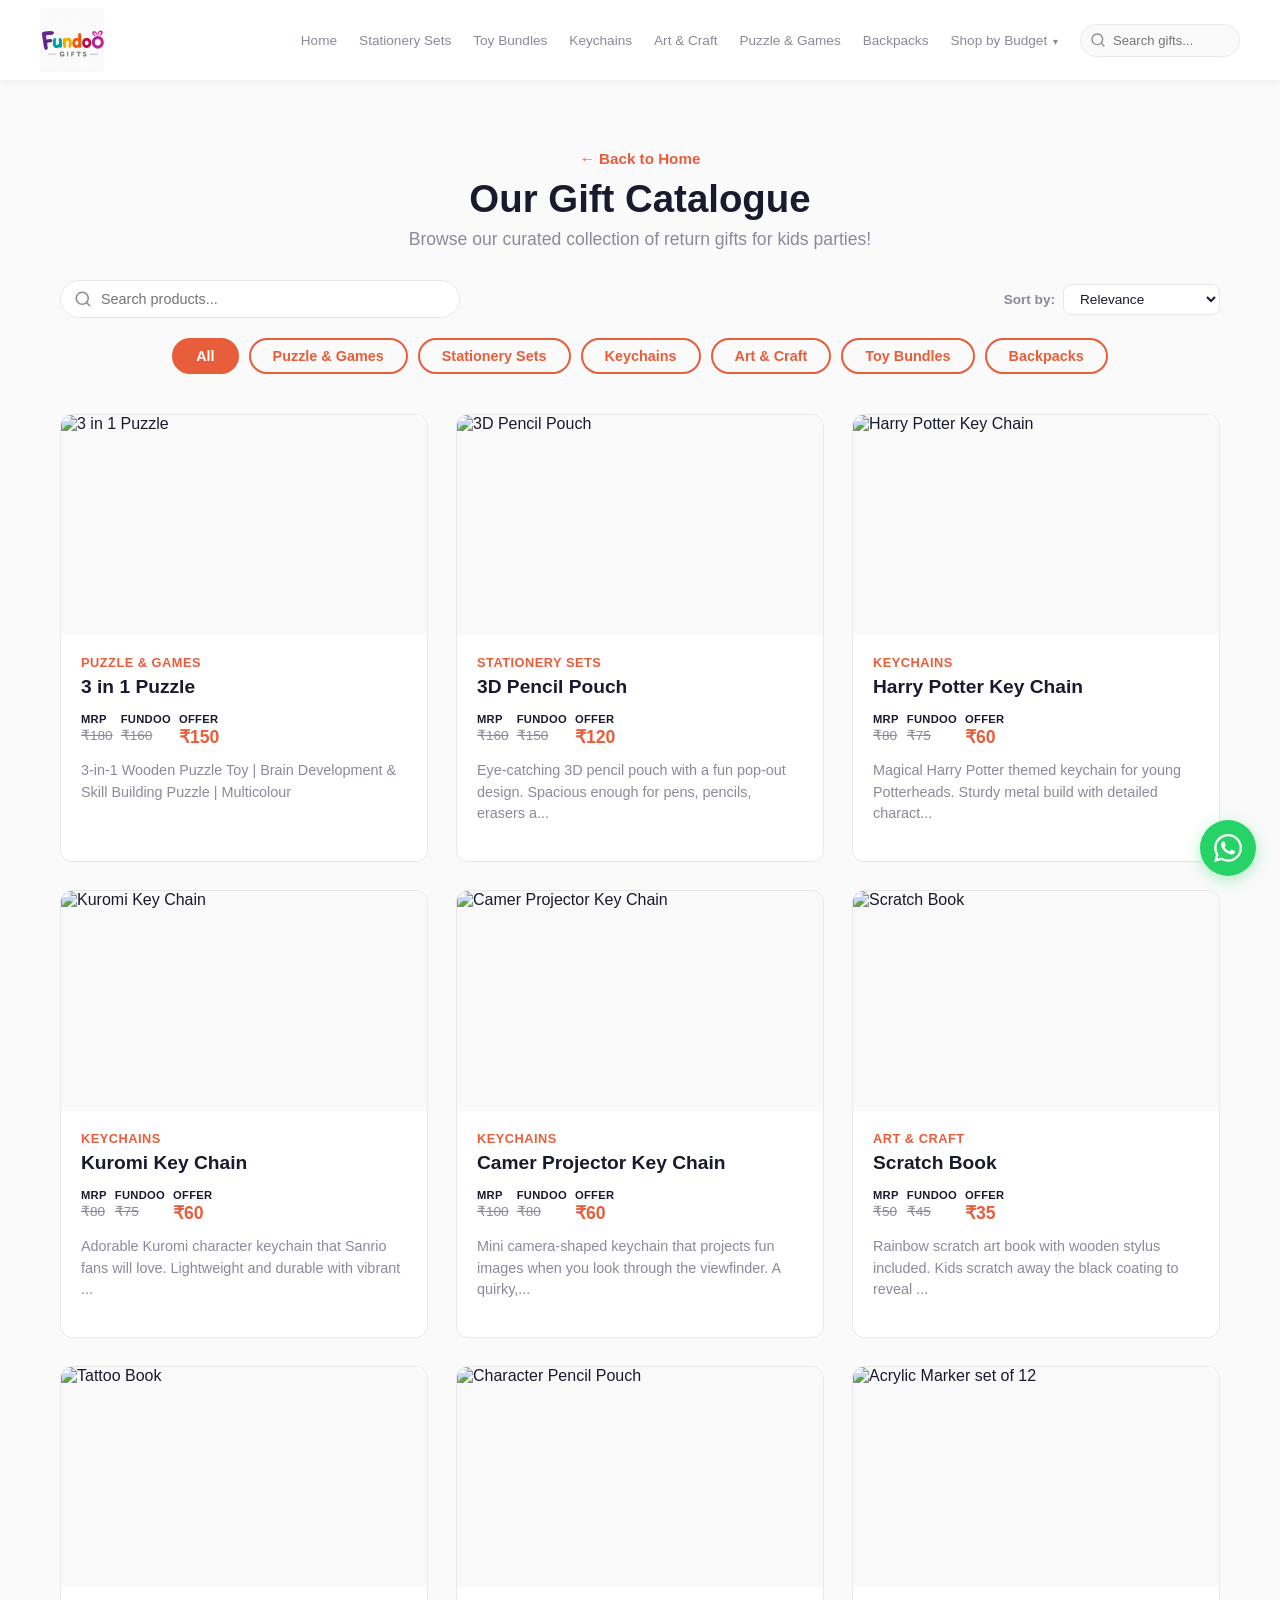
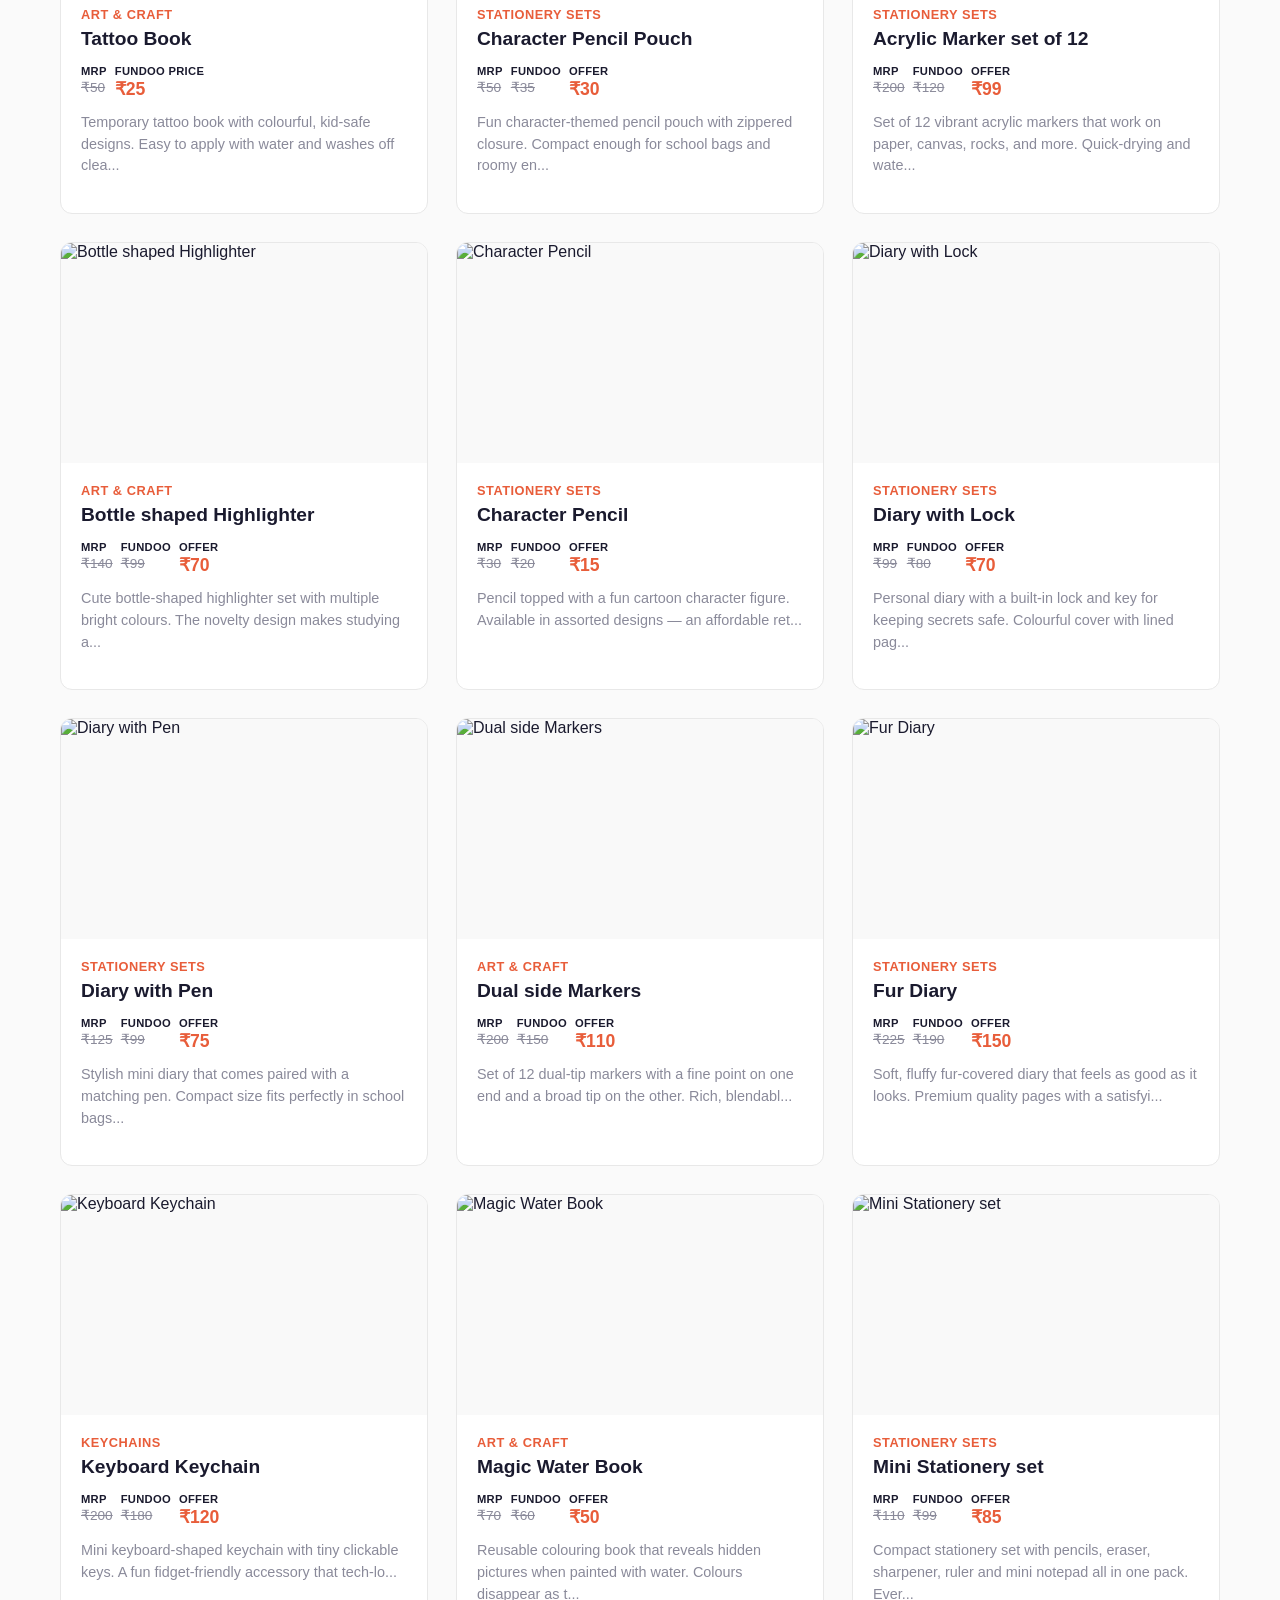
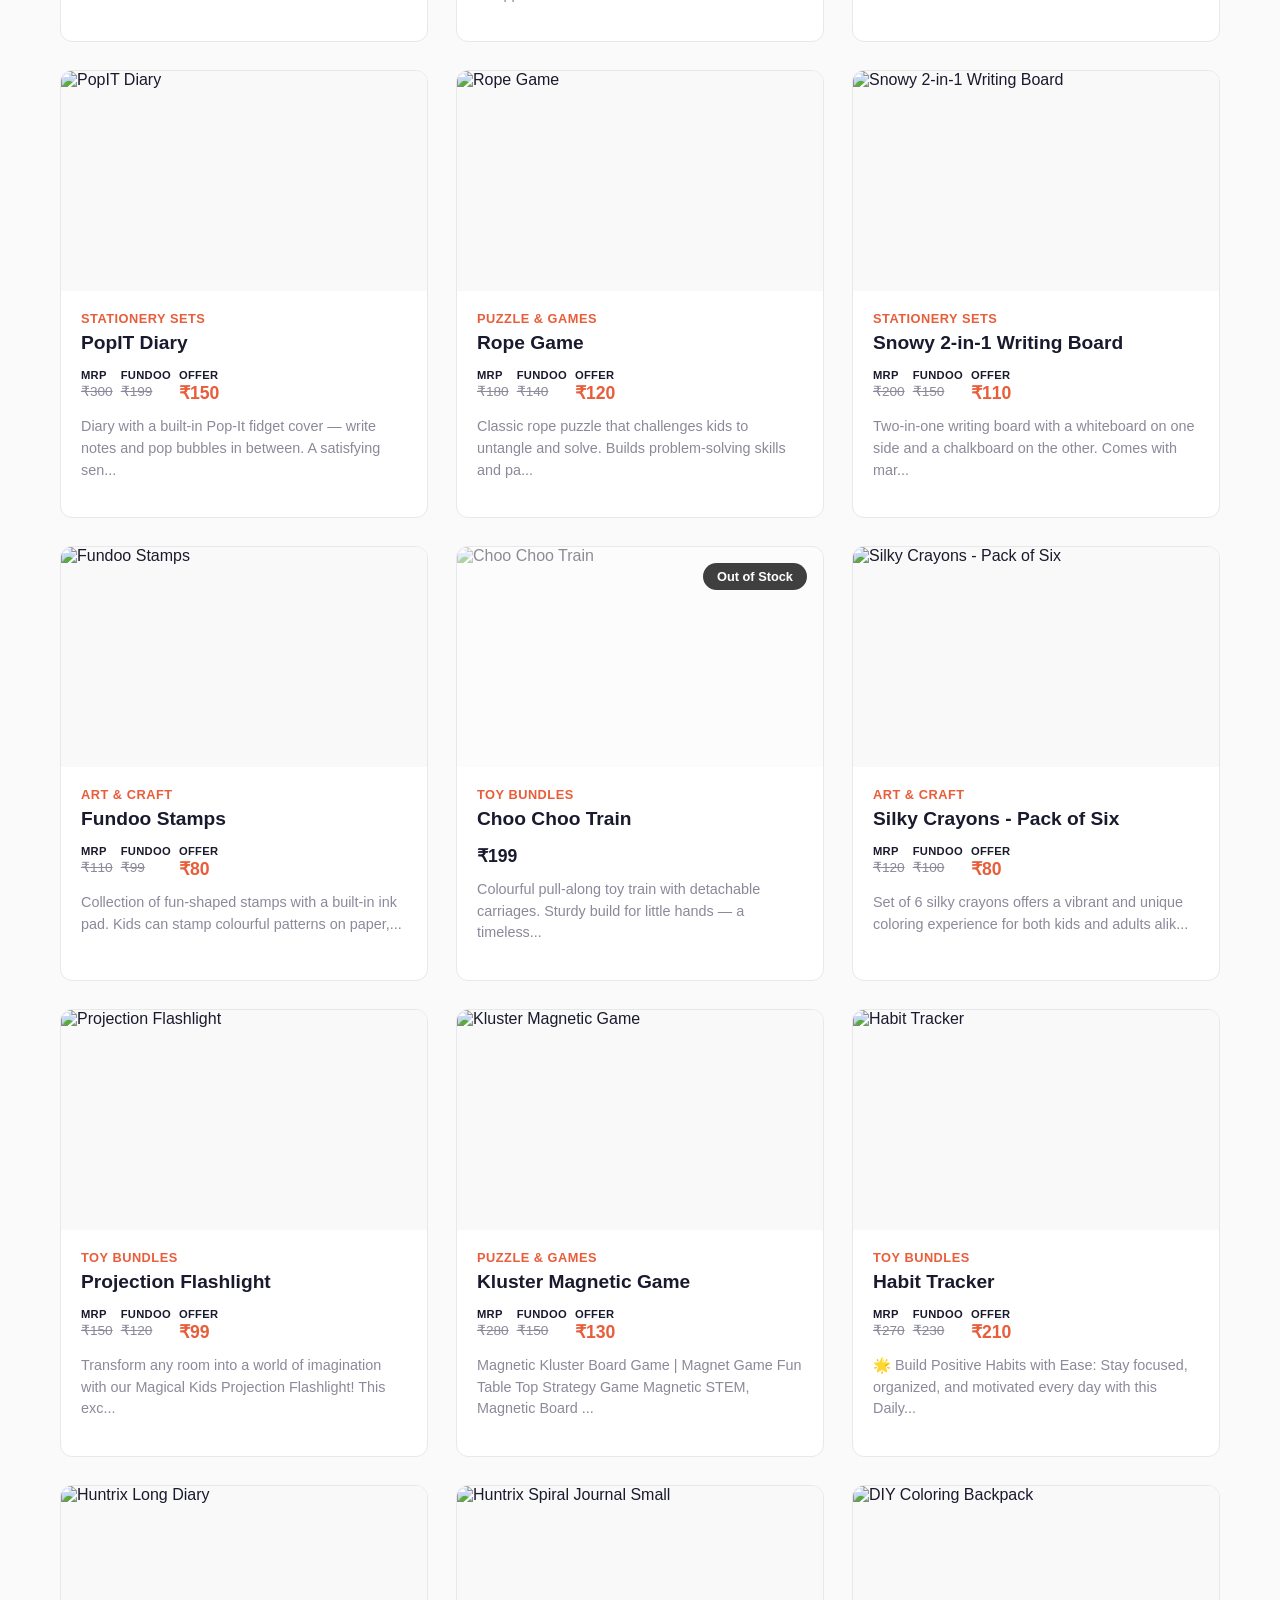
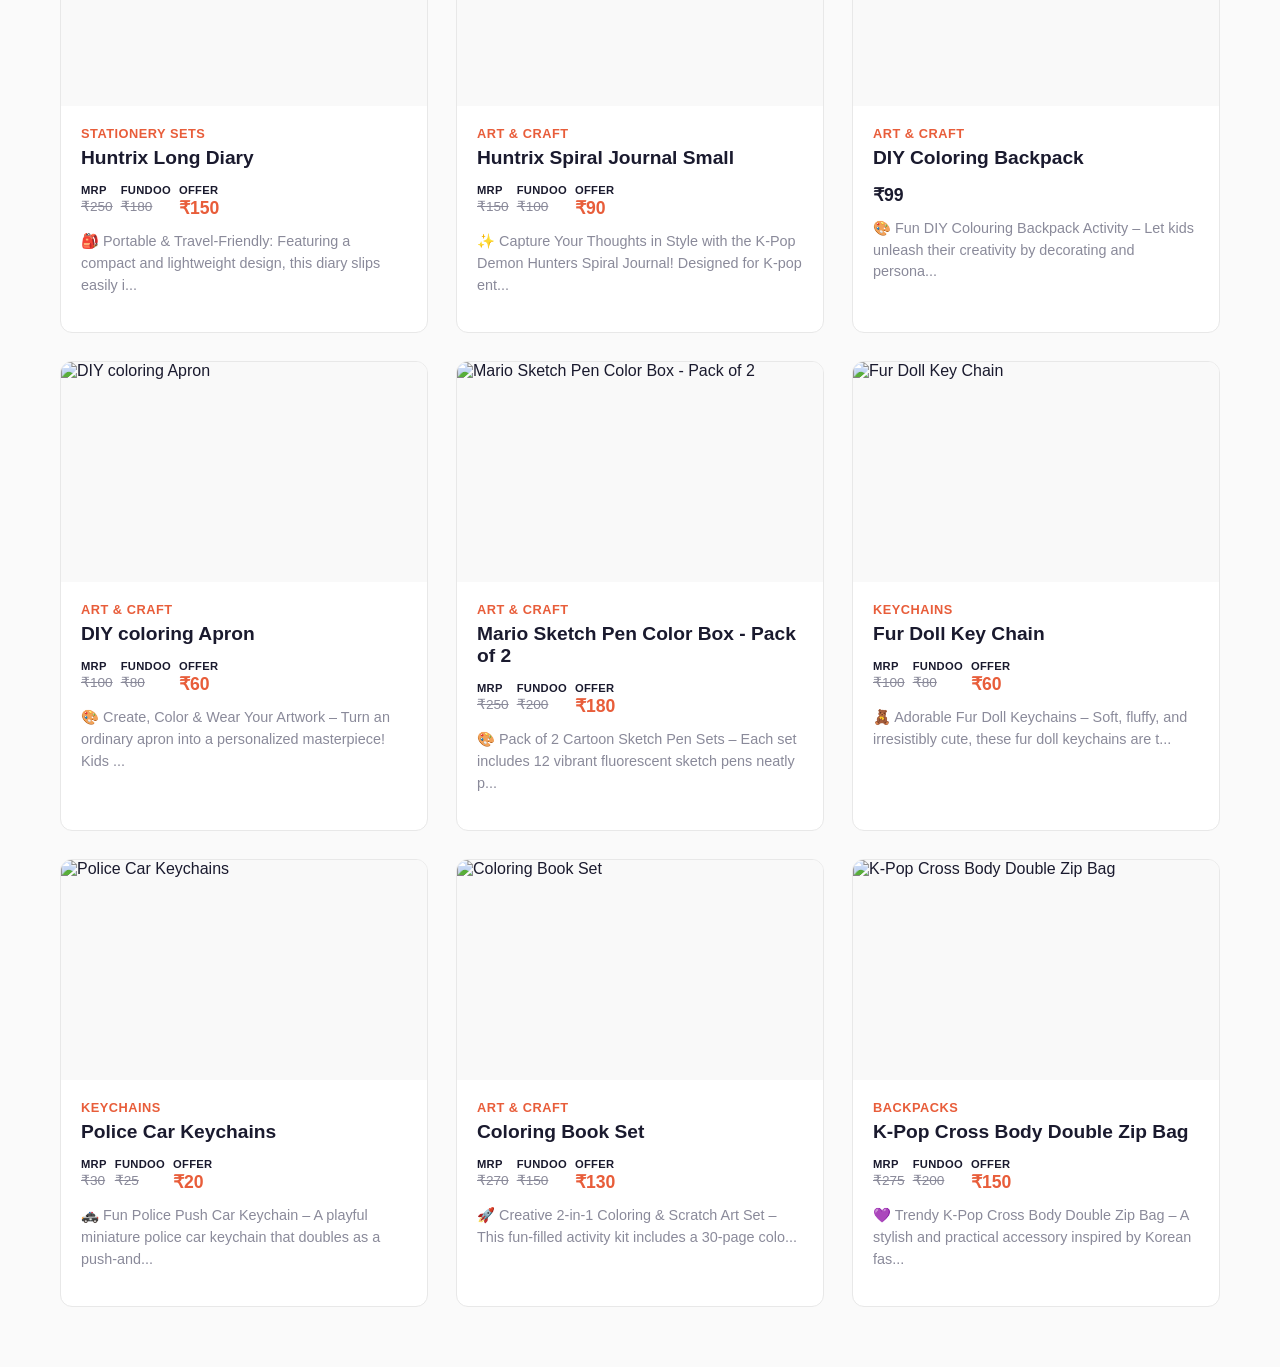
==== commit 7463e061: "Add GA4 tracking code (G-MLZDVN7PJQ) to all public pages Co-Authored-By: Claude Opus 4.6 <noreply@an" ====
--- a/catalogue.html
+++ b/catalogue.html
@@ -1,6 +1,9 @@
 <!DOCTYPE html>
 <html lang="en">
 <head>
+  <!-- Google Analytics -->
+  <script async src="https://www.googletagmanager.com/gtag/js?id=G-MLZDVN7PJQ"></script>
+  <script>window.dataLayer=window.dataLayer||[];function gtag(){dataLayer.push(arguments);}gtag('js',new Date());gtag('config','G-MLZDVN7PJQ');</script>
   <meta charset="UTF-8">
   <meta name="viewport" content="width=device-width, initial-scale=1.0">
   <title>Gift Catalogue - Fundoo Gifts</title>
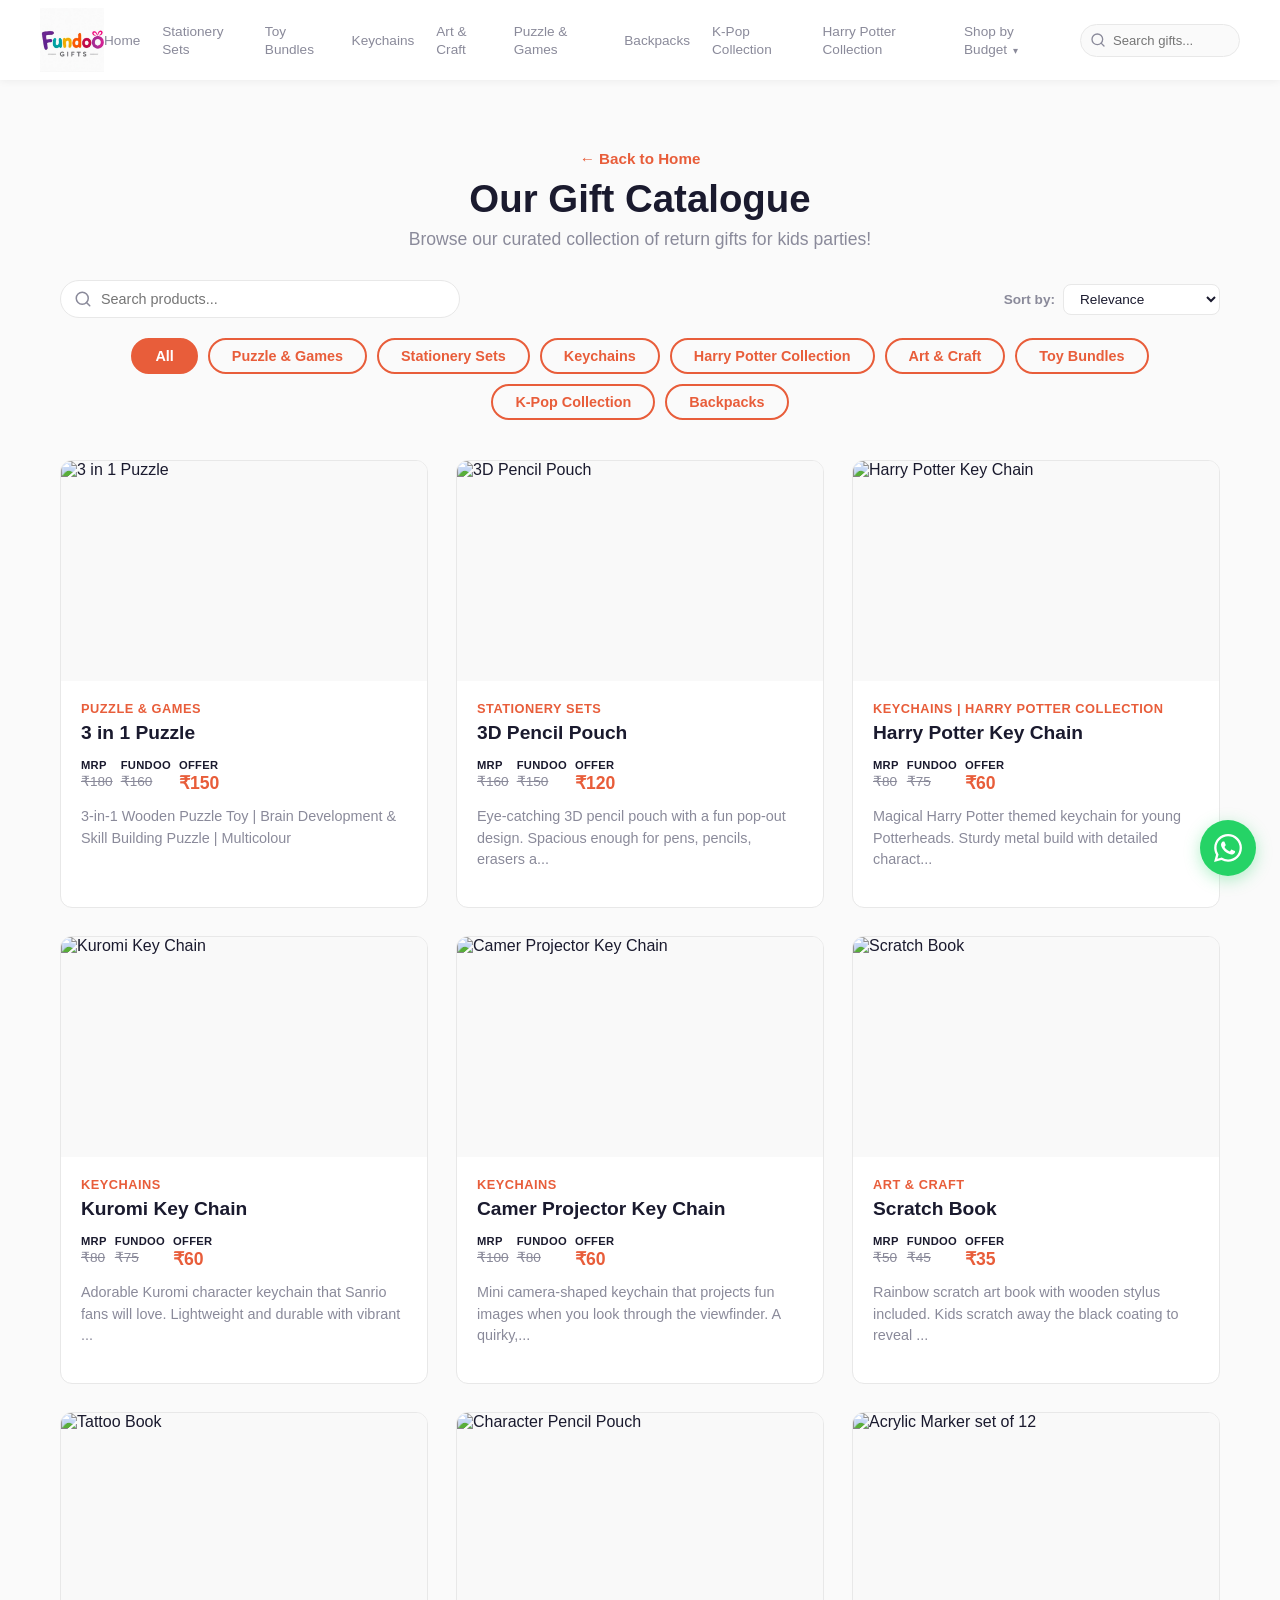
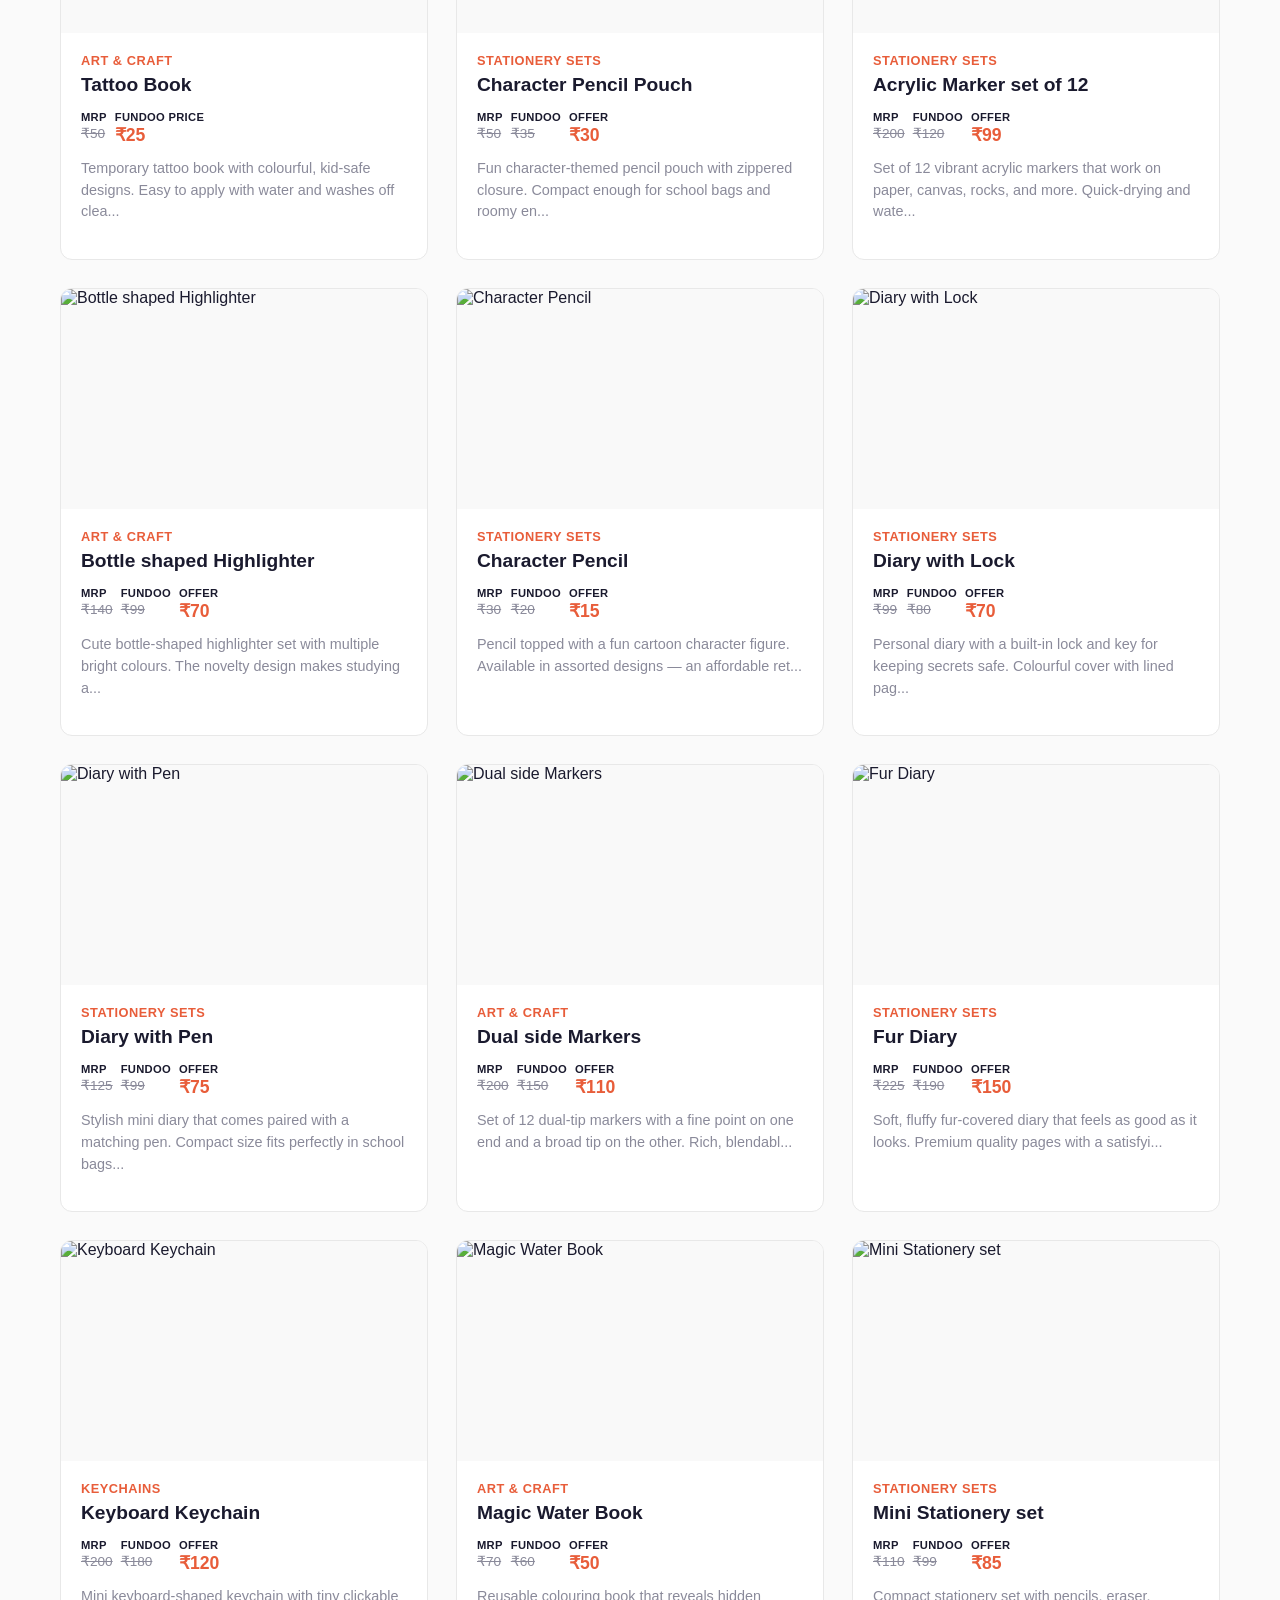
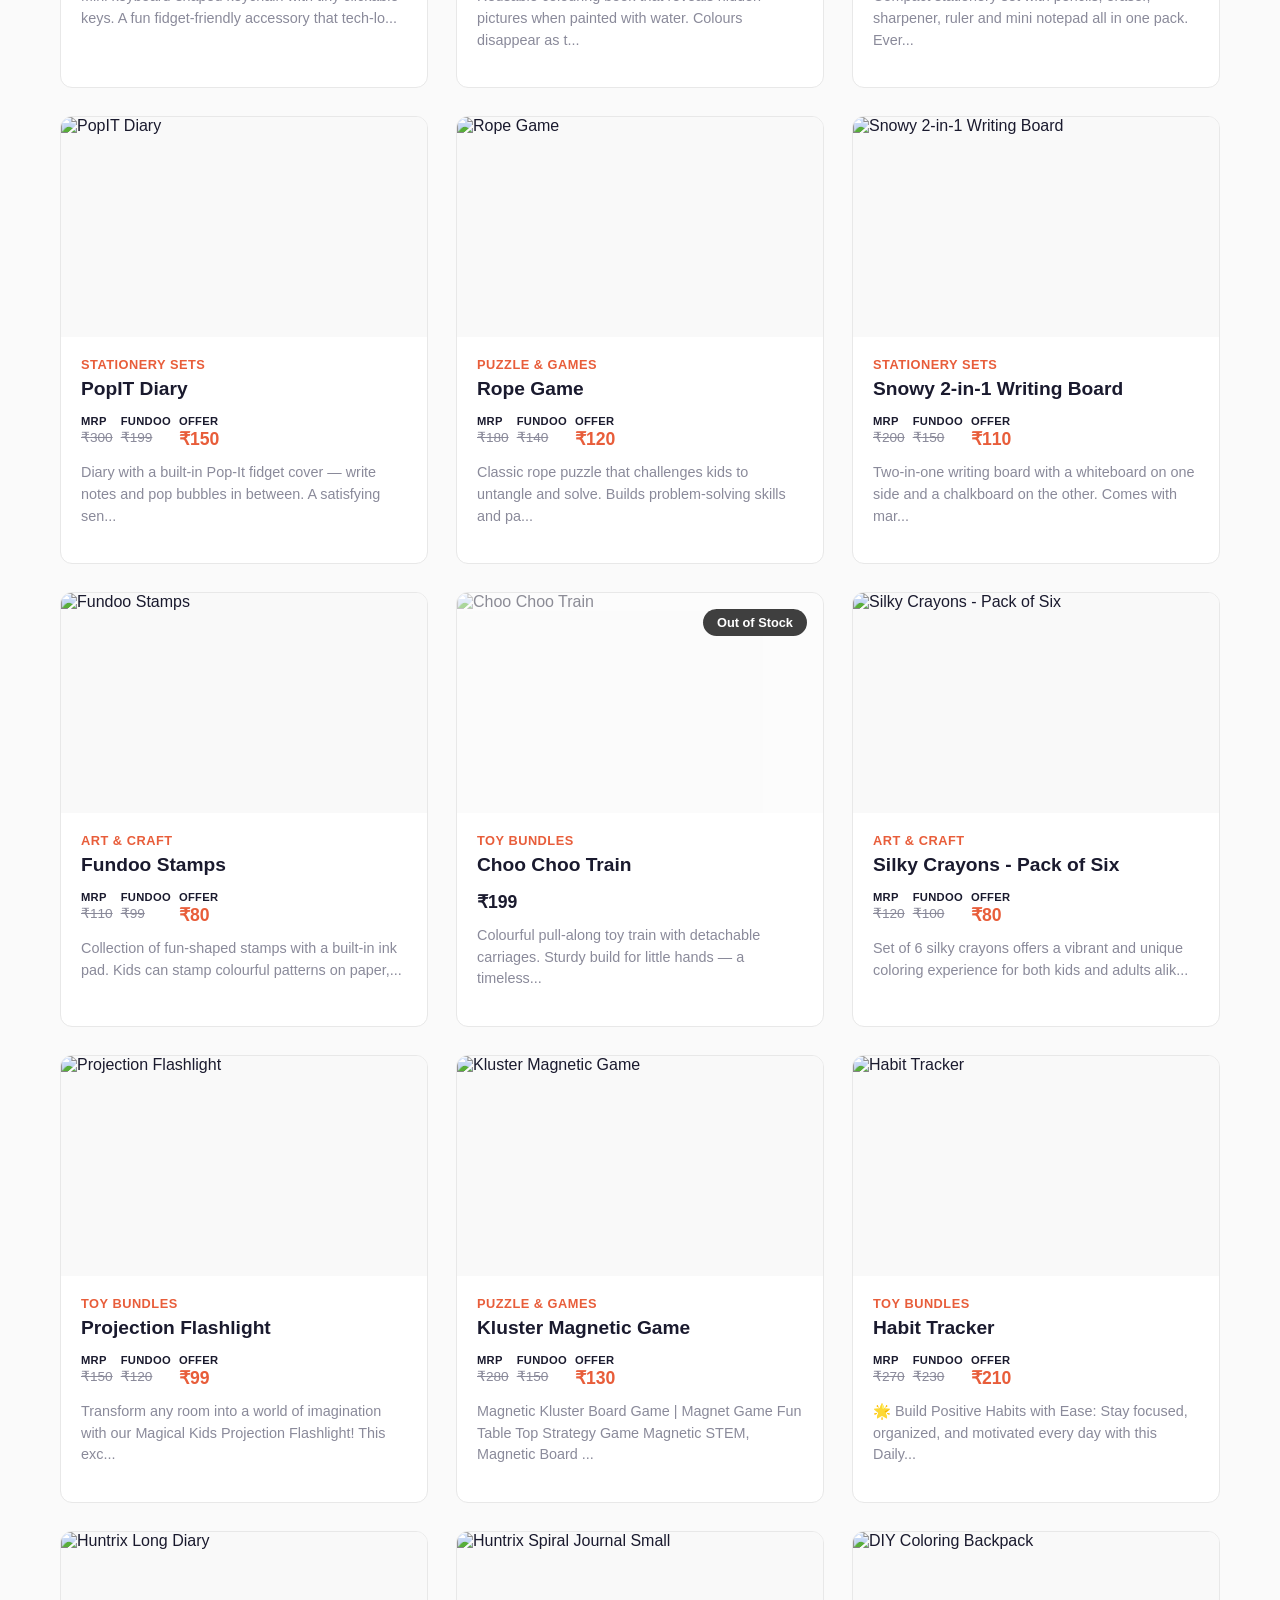
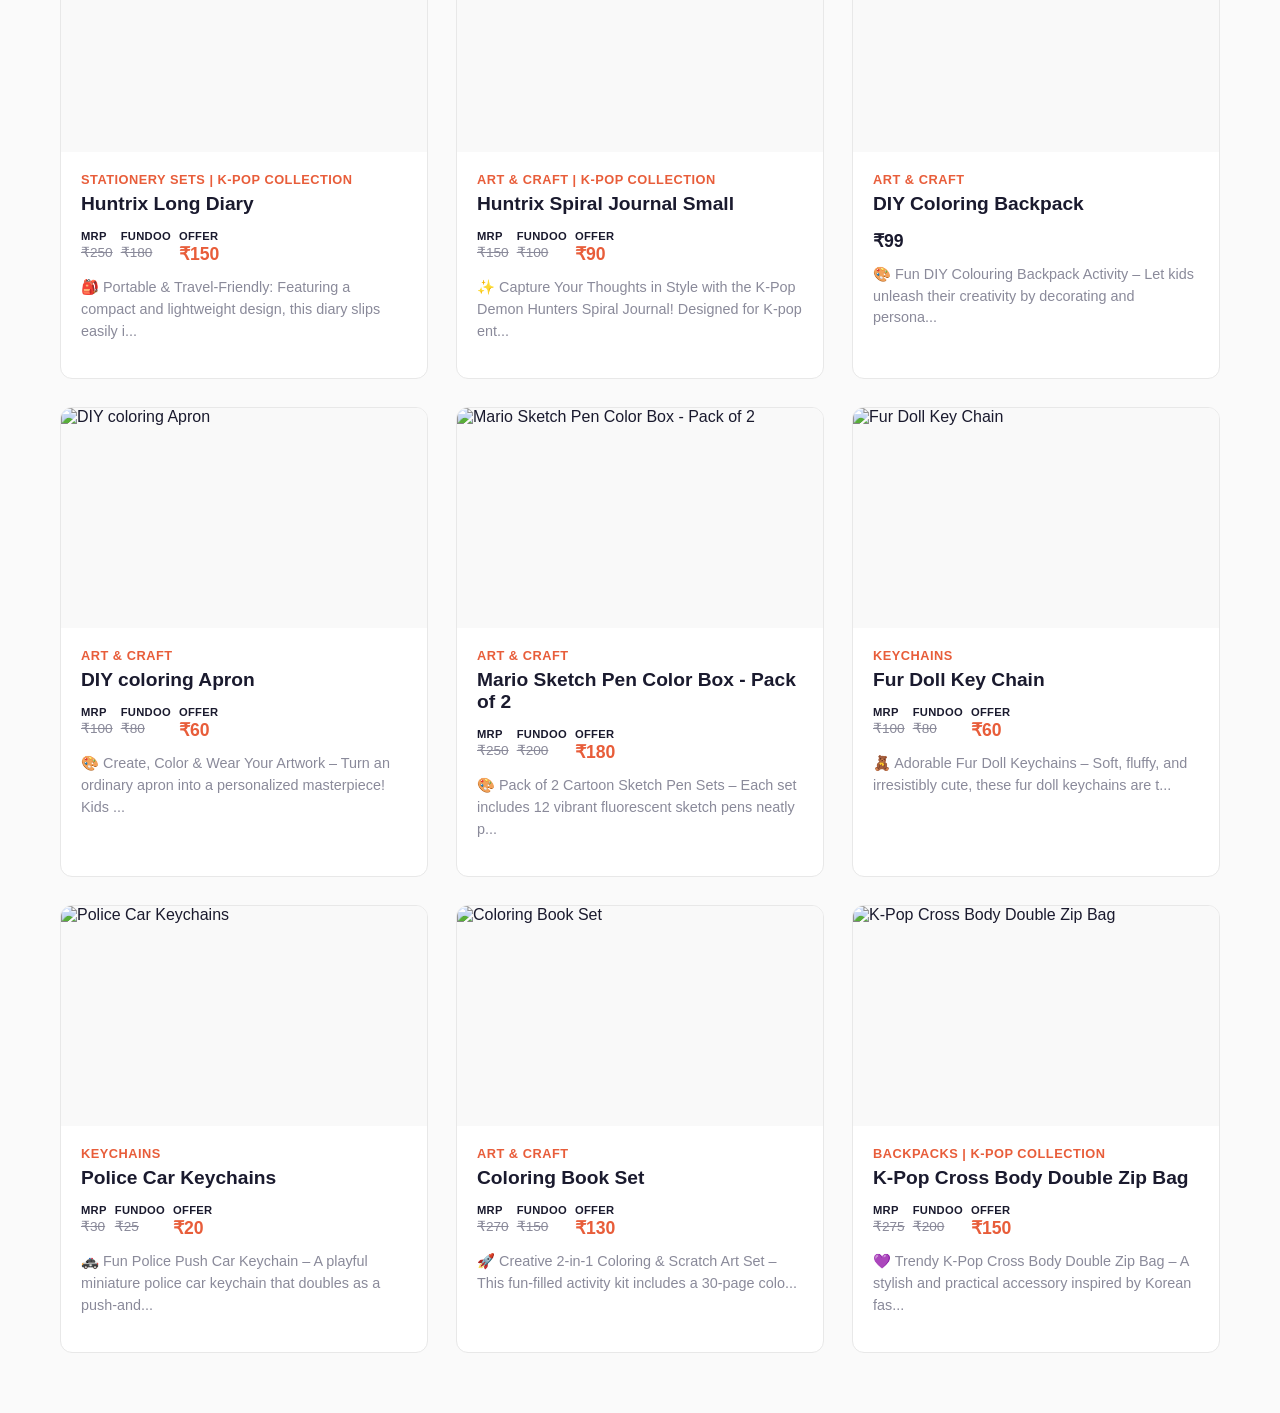
==== commit 87cce75e: "Add multi-category support with K-Pop and Harry Potter collections Migrate product data from single " ====
--- a/catalogue.html
+++ b/catalogue.html
@@ -32,6 +32,8 @@
         <li><a href="catalogue.html?cat=Art+%26+Craft">Art &amp; Craft</a></li>
         <li><a href="catalogue.html?cat=Puzzle+%26+Games">Puzzle &amp; Games</a></li>
         <li><a href="catalogue.html?cat=Backpacks">Backpacks</a></li>
+        <li><a href="catalogue.html?cat=K-Pop+Collection">K-Pop Collection</a></li>
+        <li><a href="catalogue.html?cat=Harry+Potter+Collection">Harry Potter Collection</a></li>
         <li class="nav-dropdown">
           <a href="#" class="nav-dropdown-toggle">Shop by Budget <span class="nav-arrow">&#9662;</span></a>
           <ul class="nav-dropdown-menu">
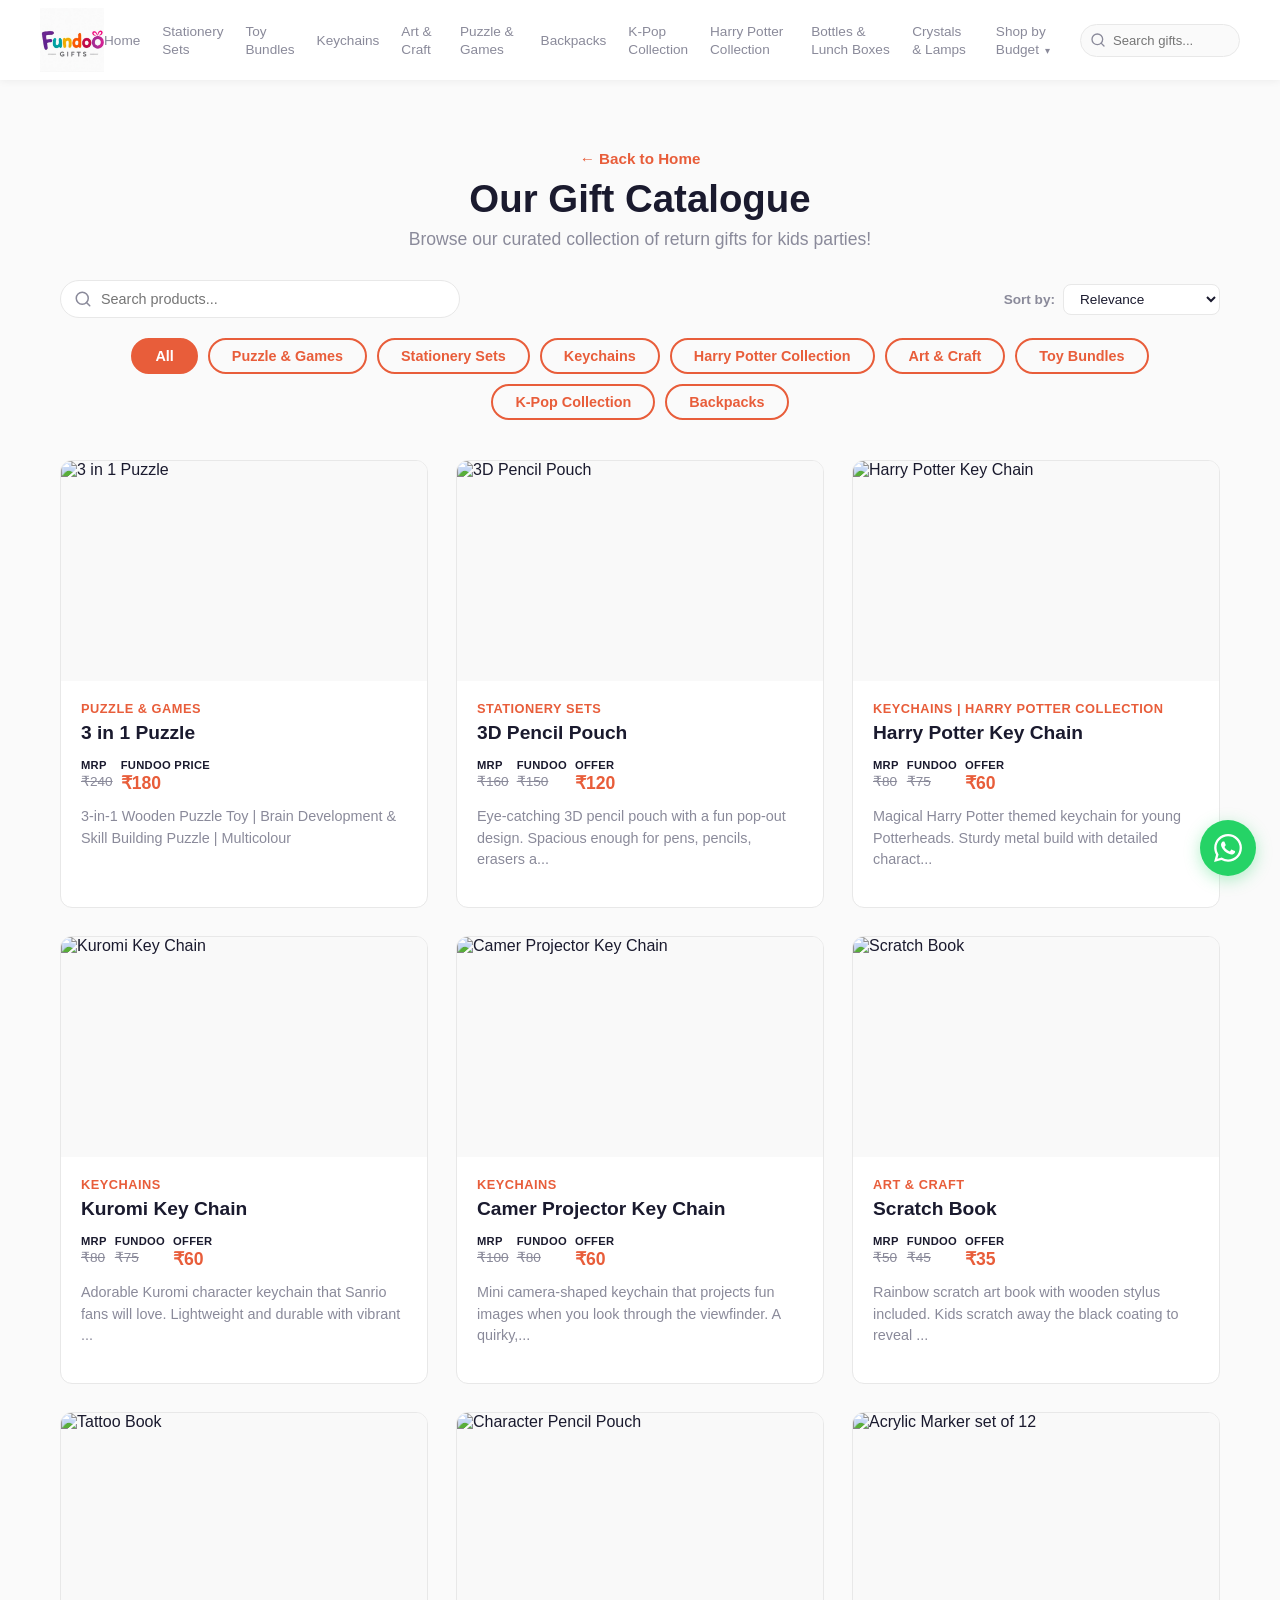
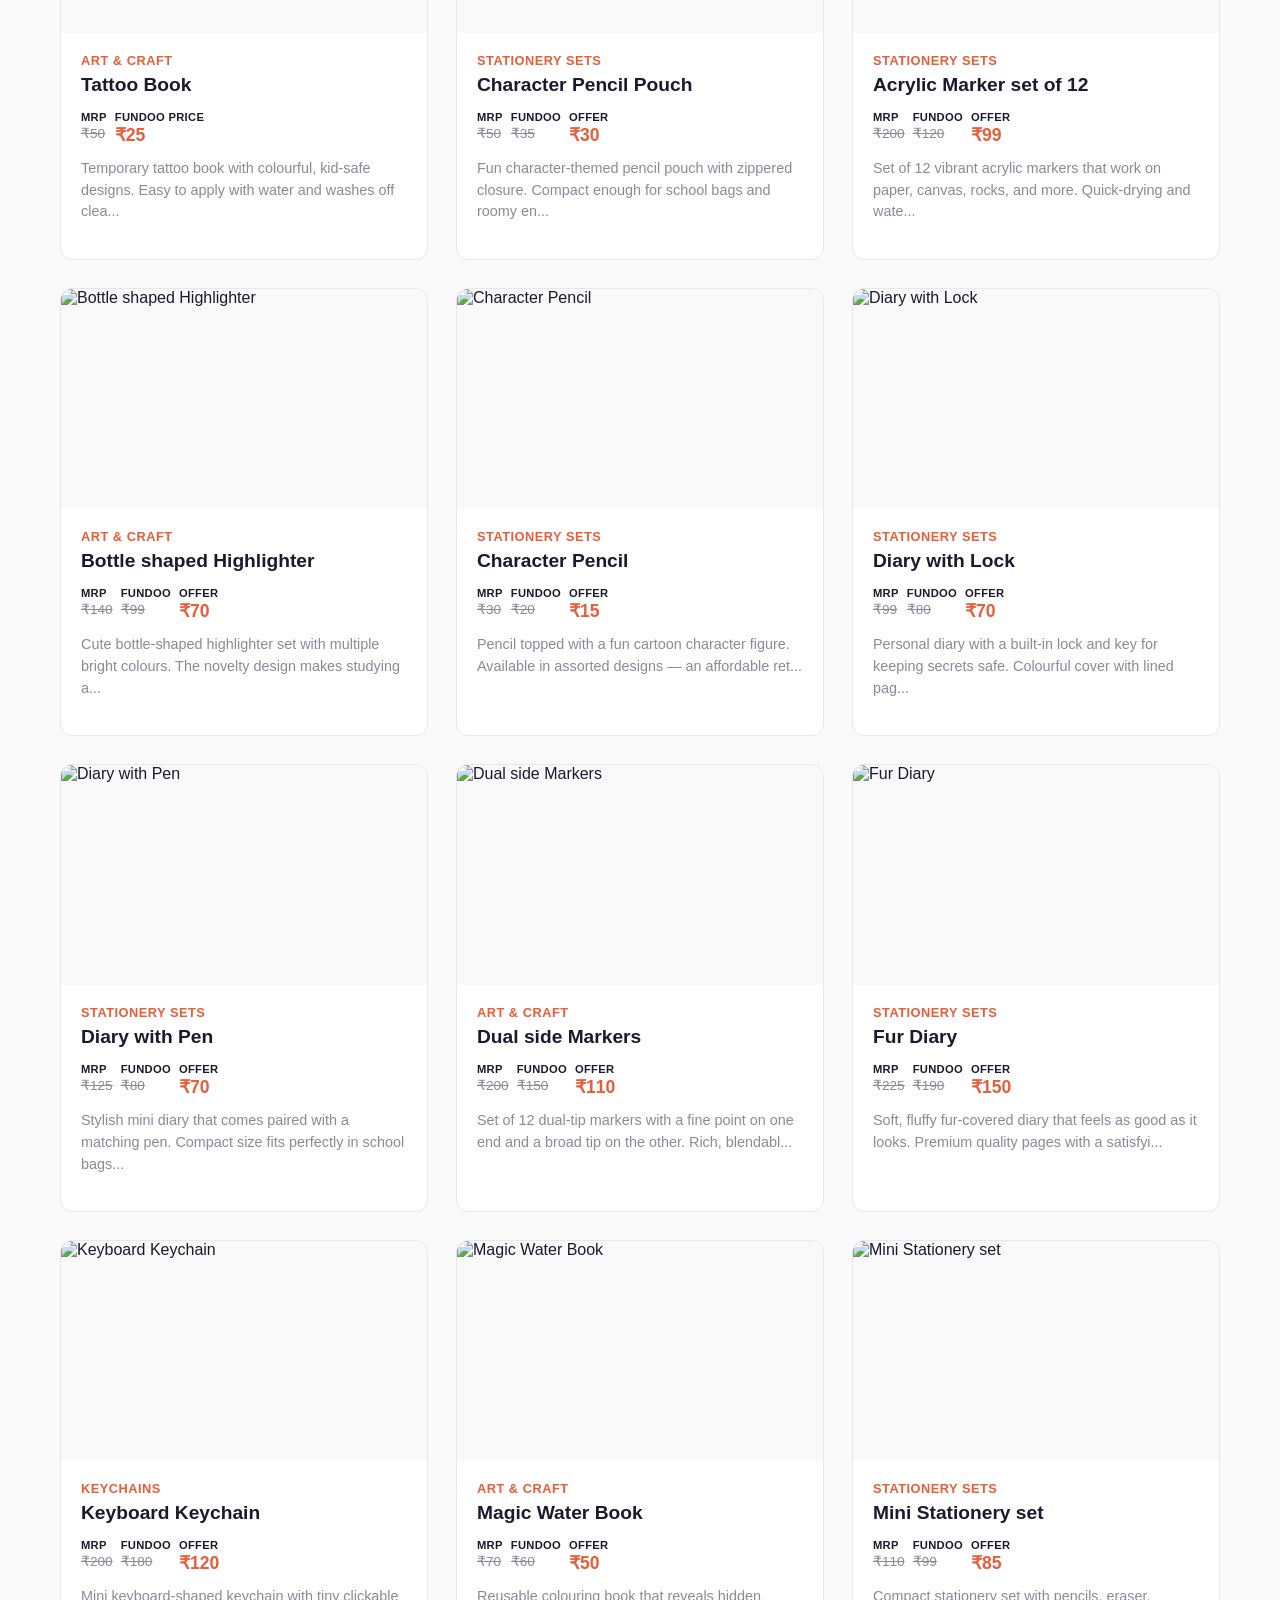
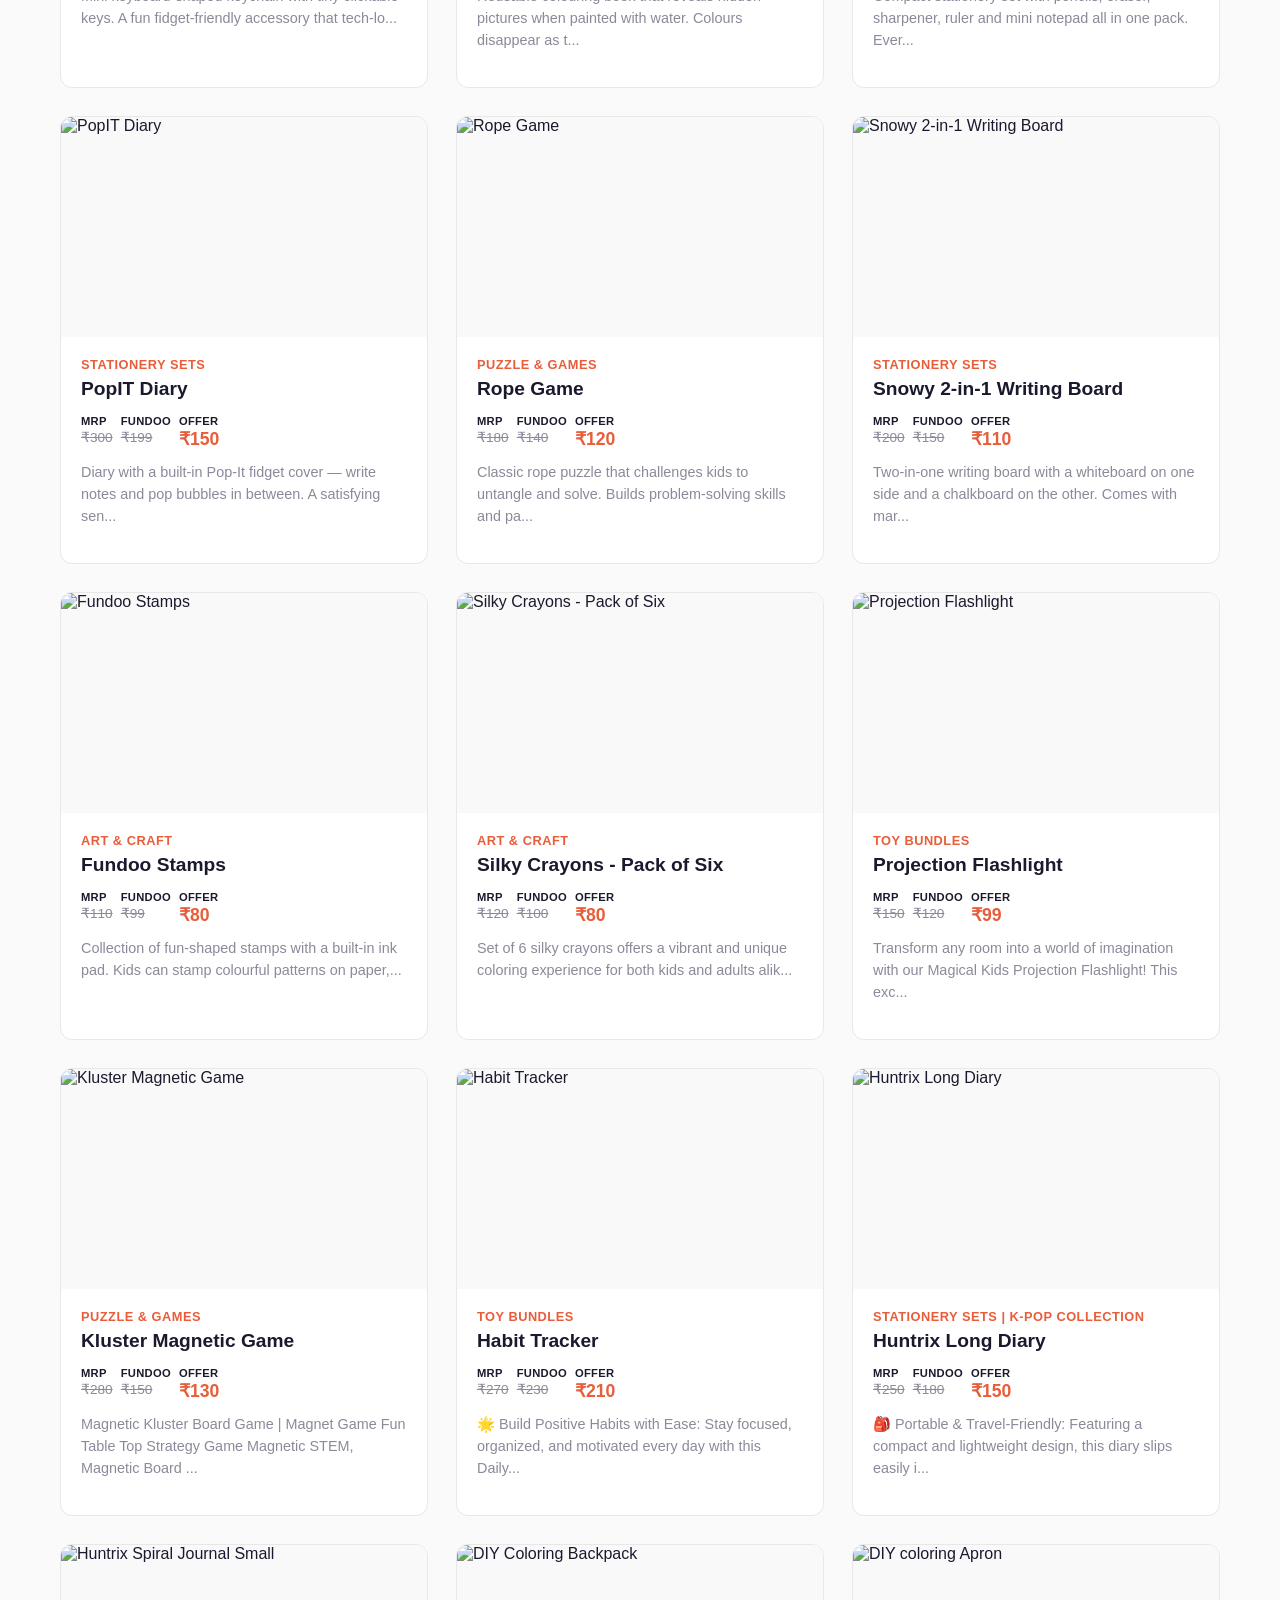
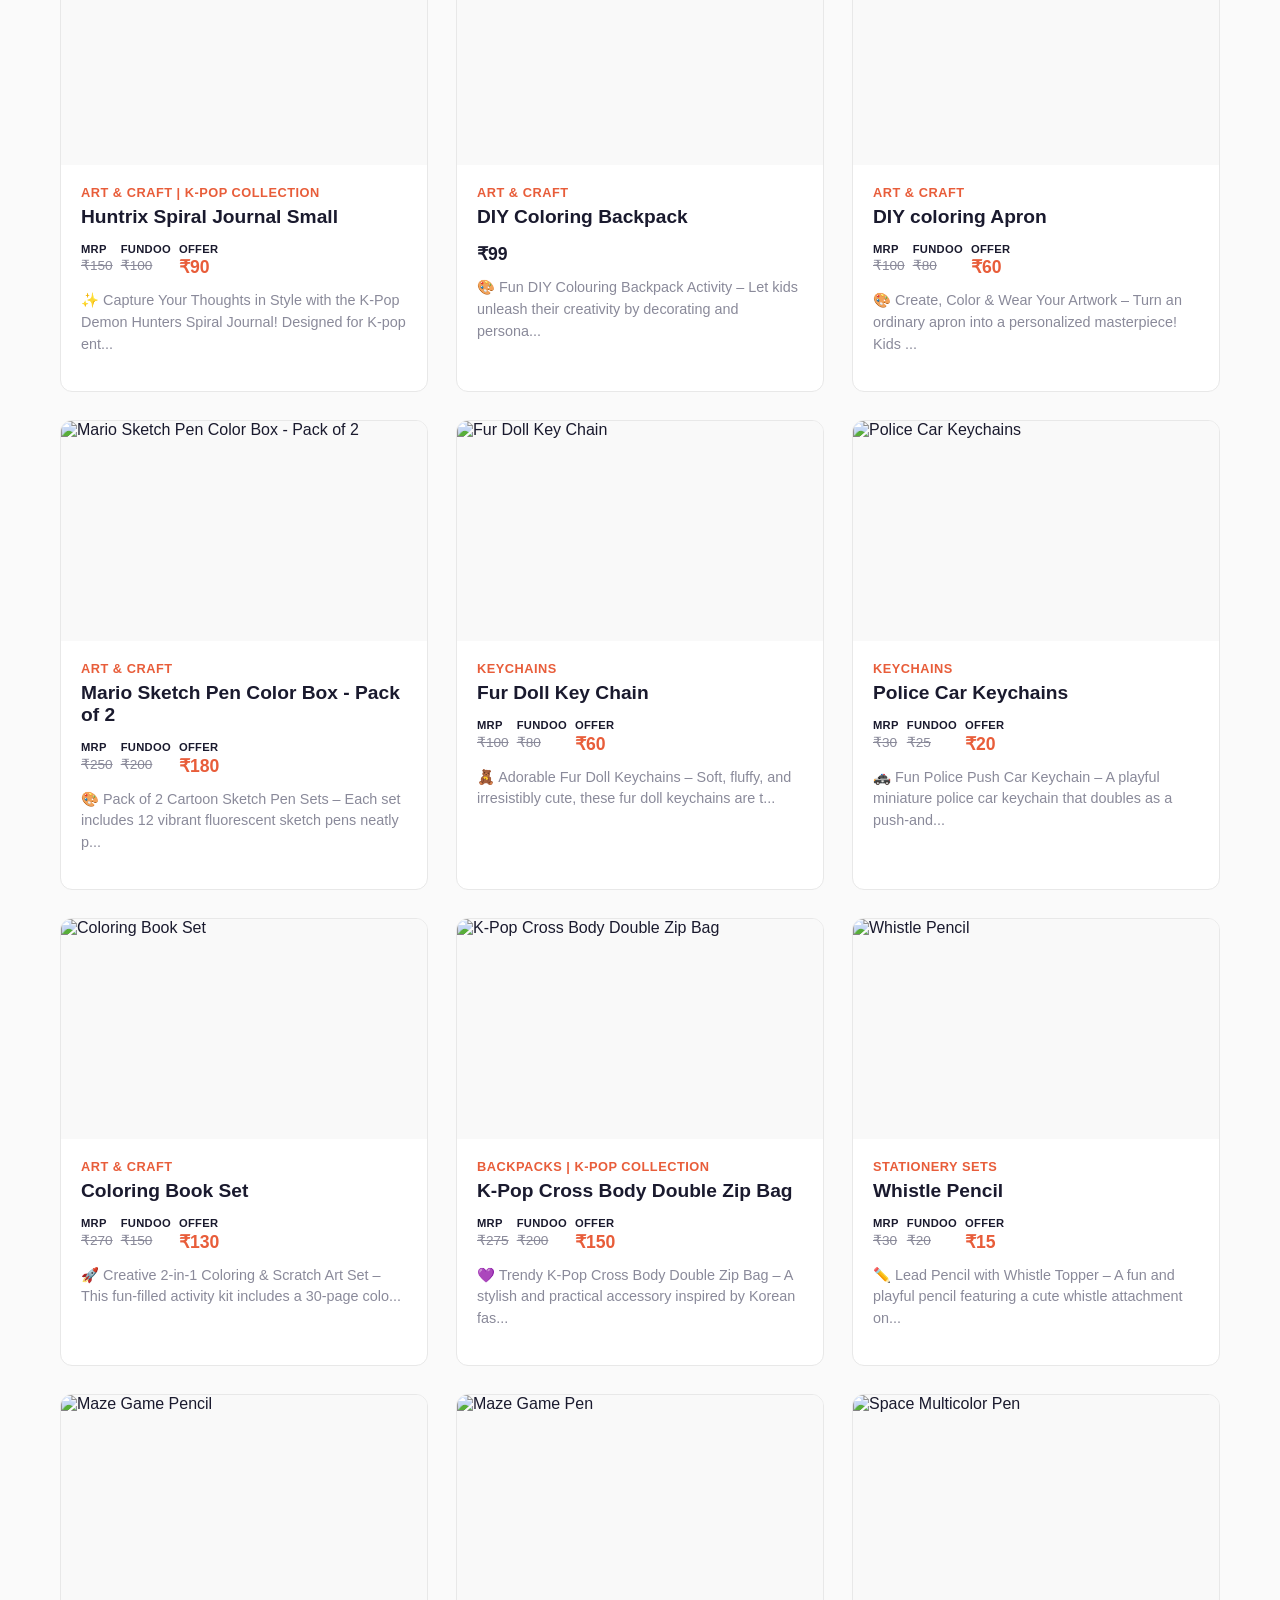
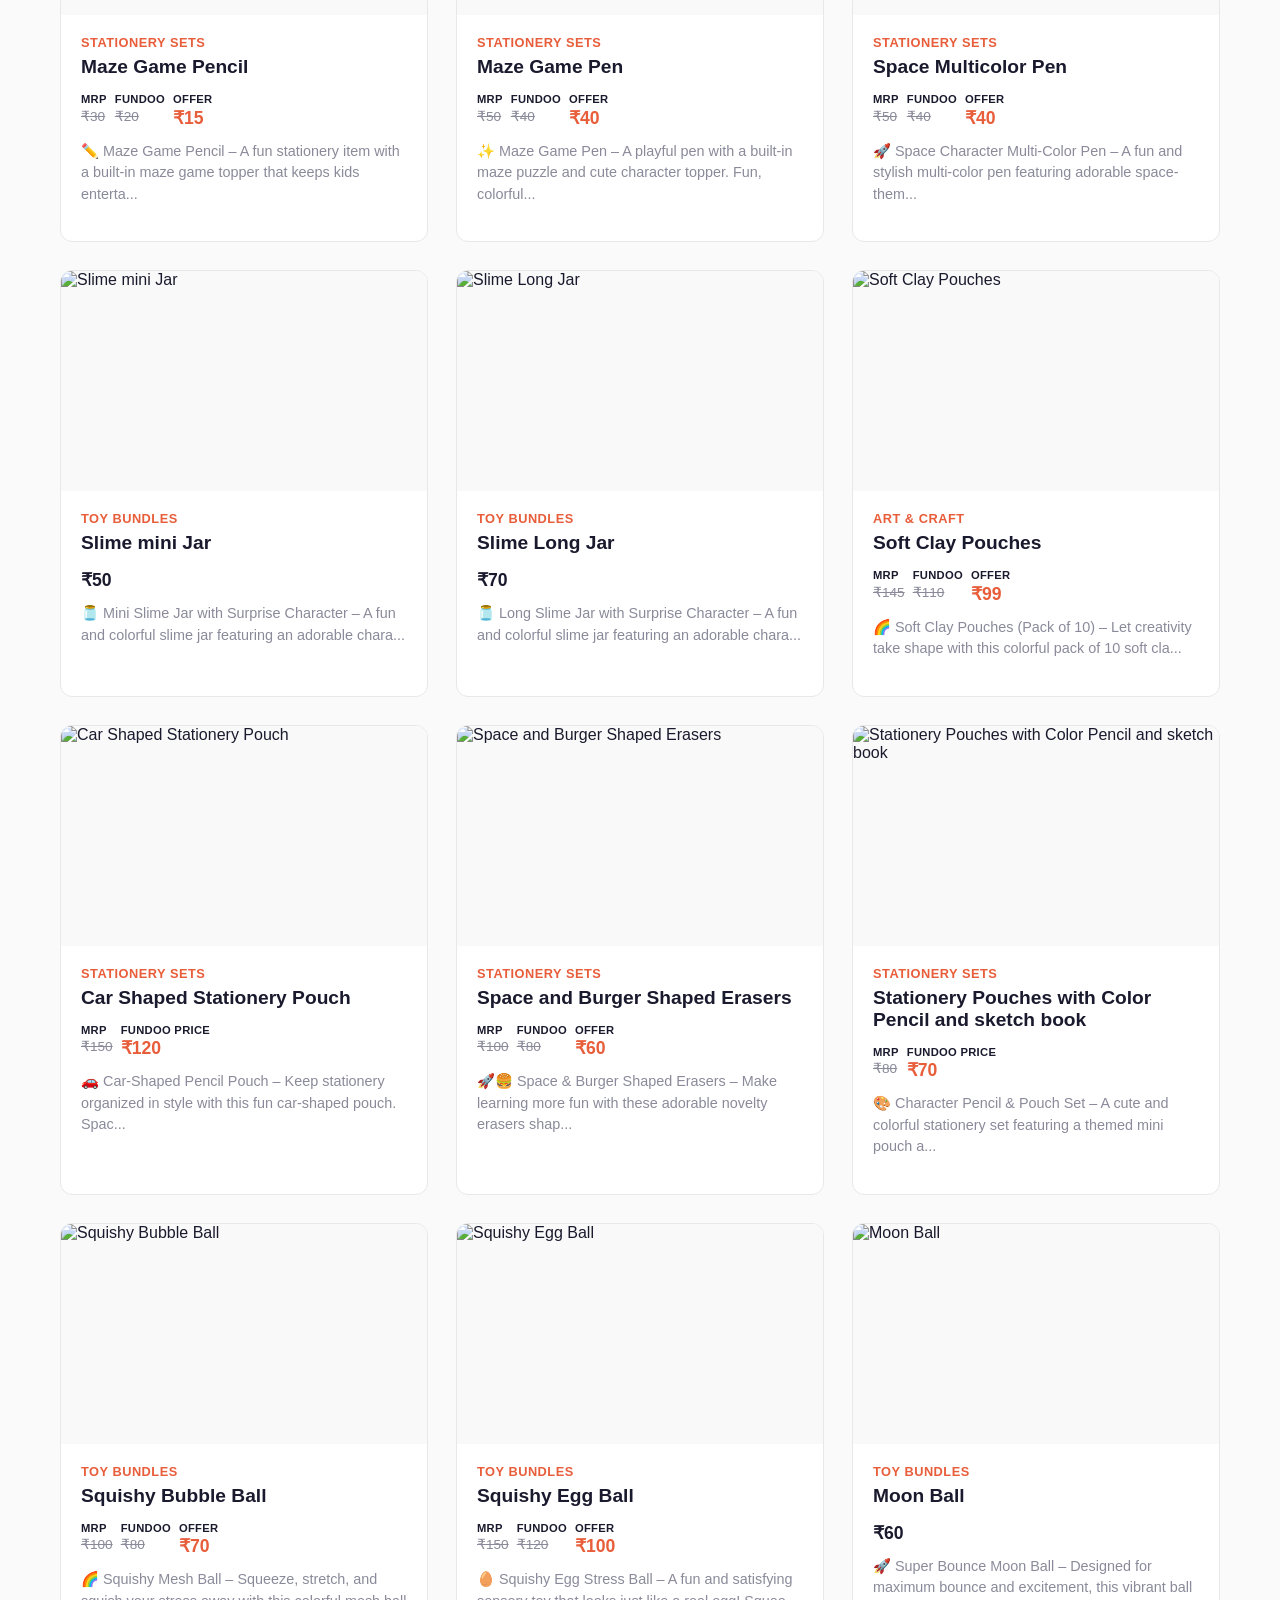
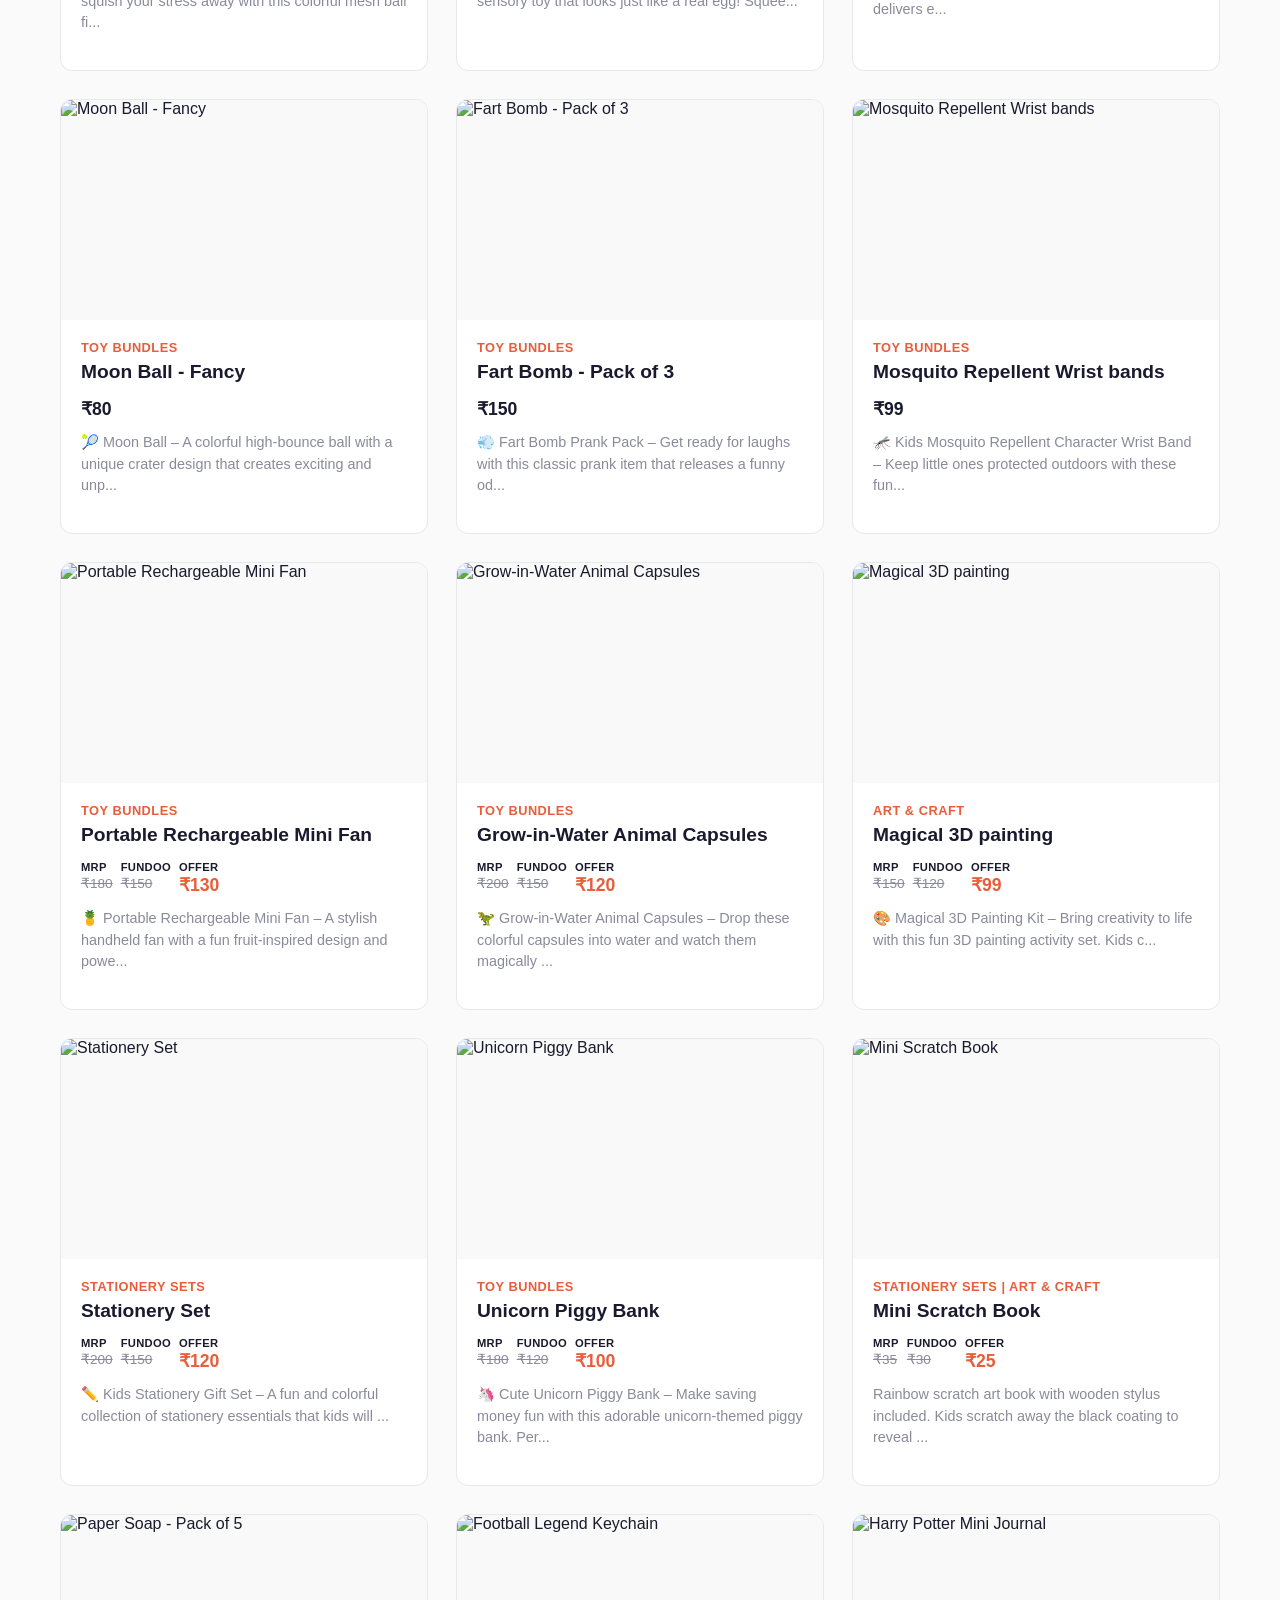
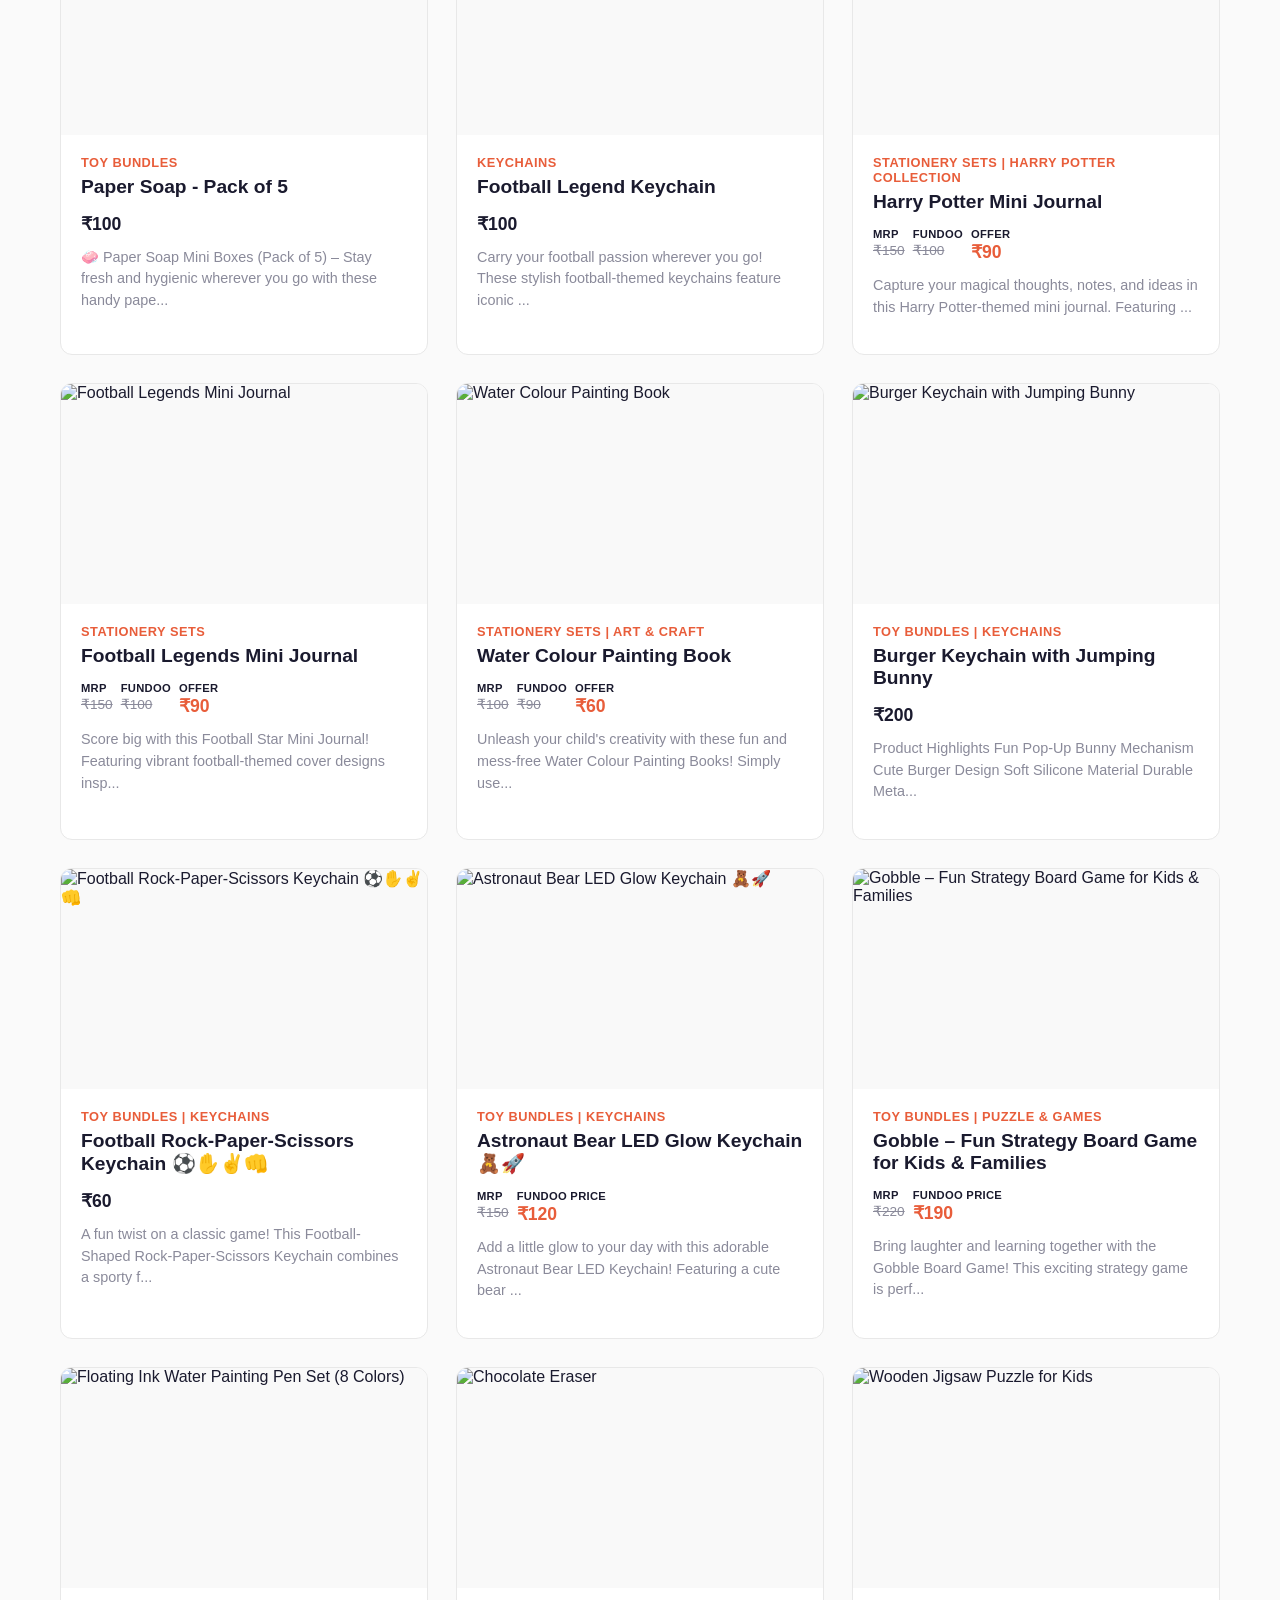
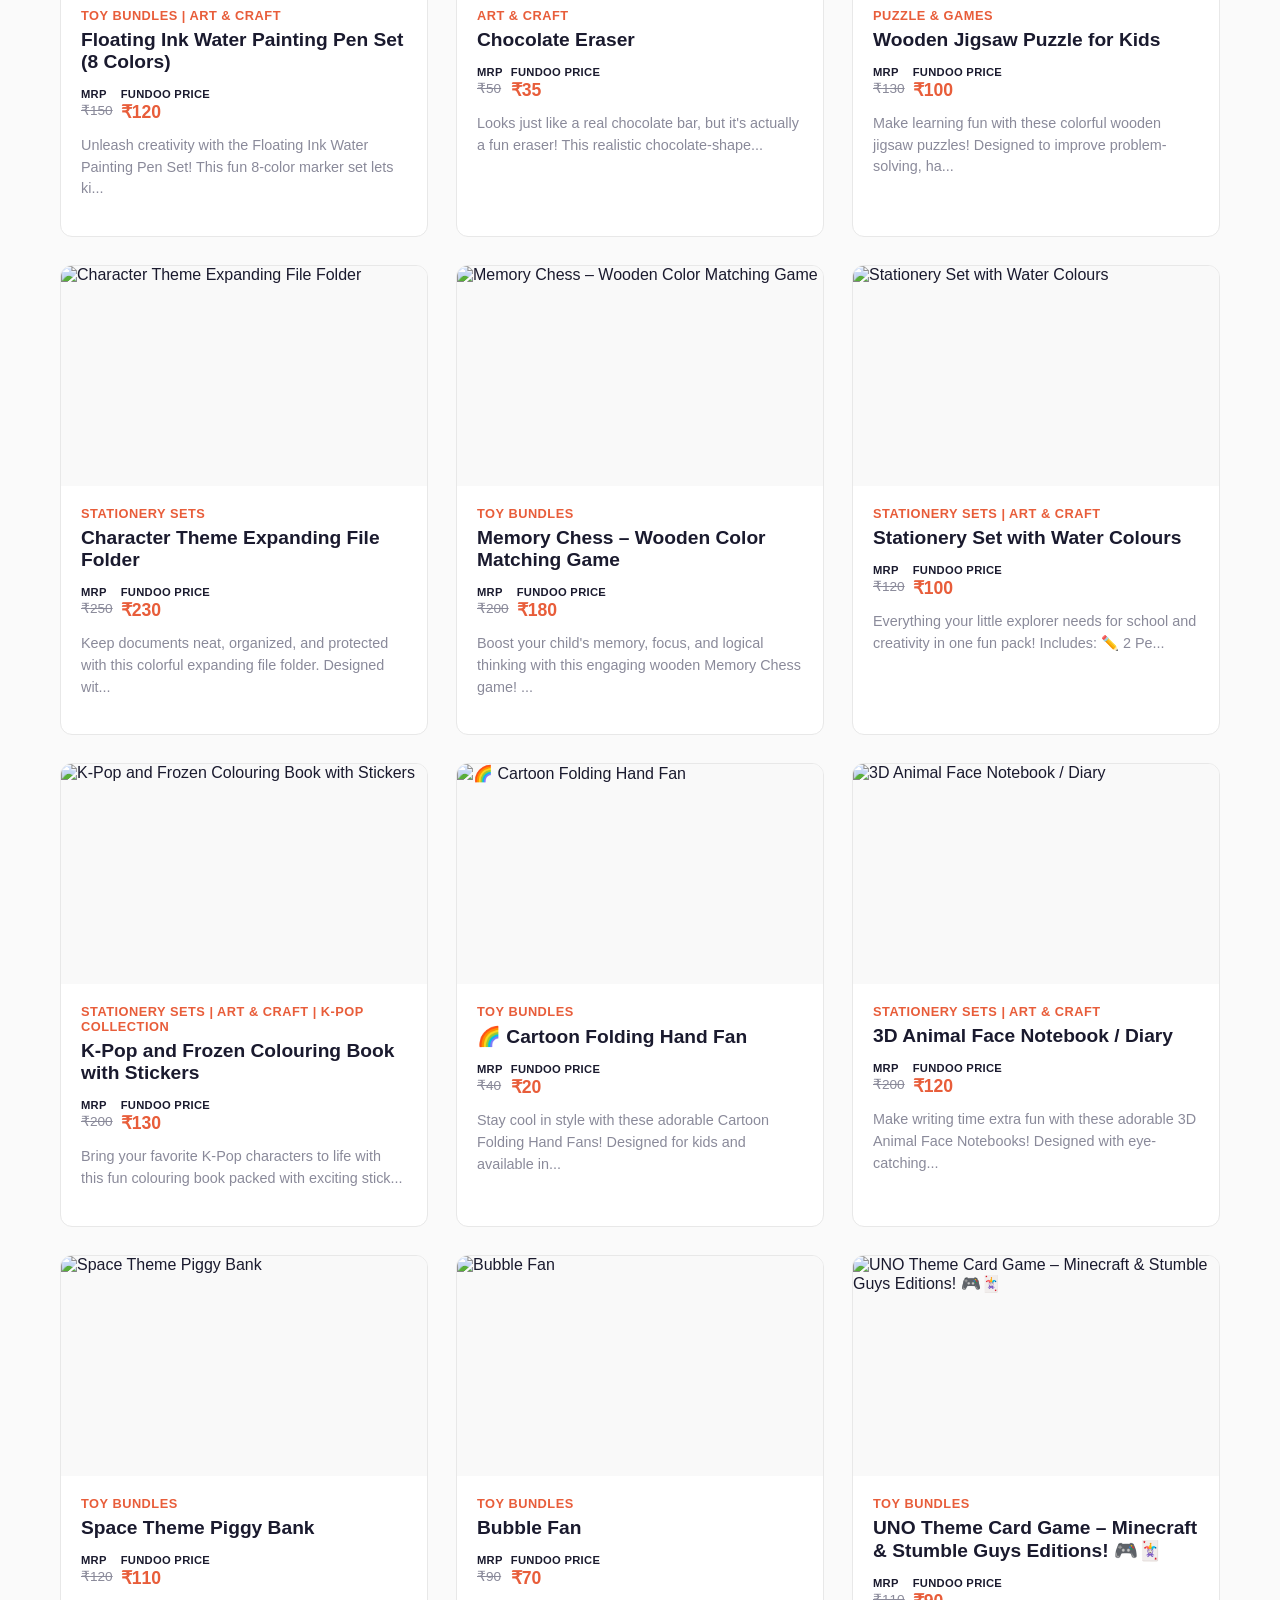
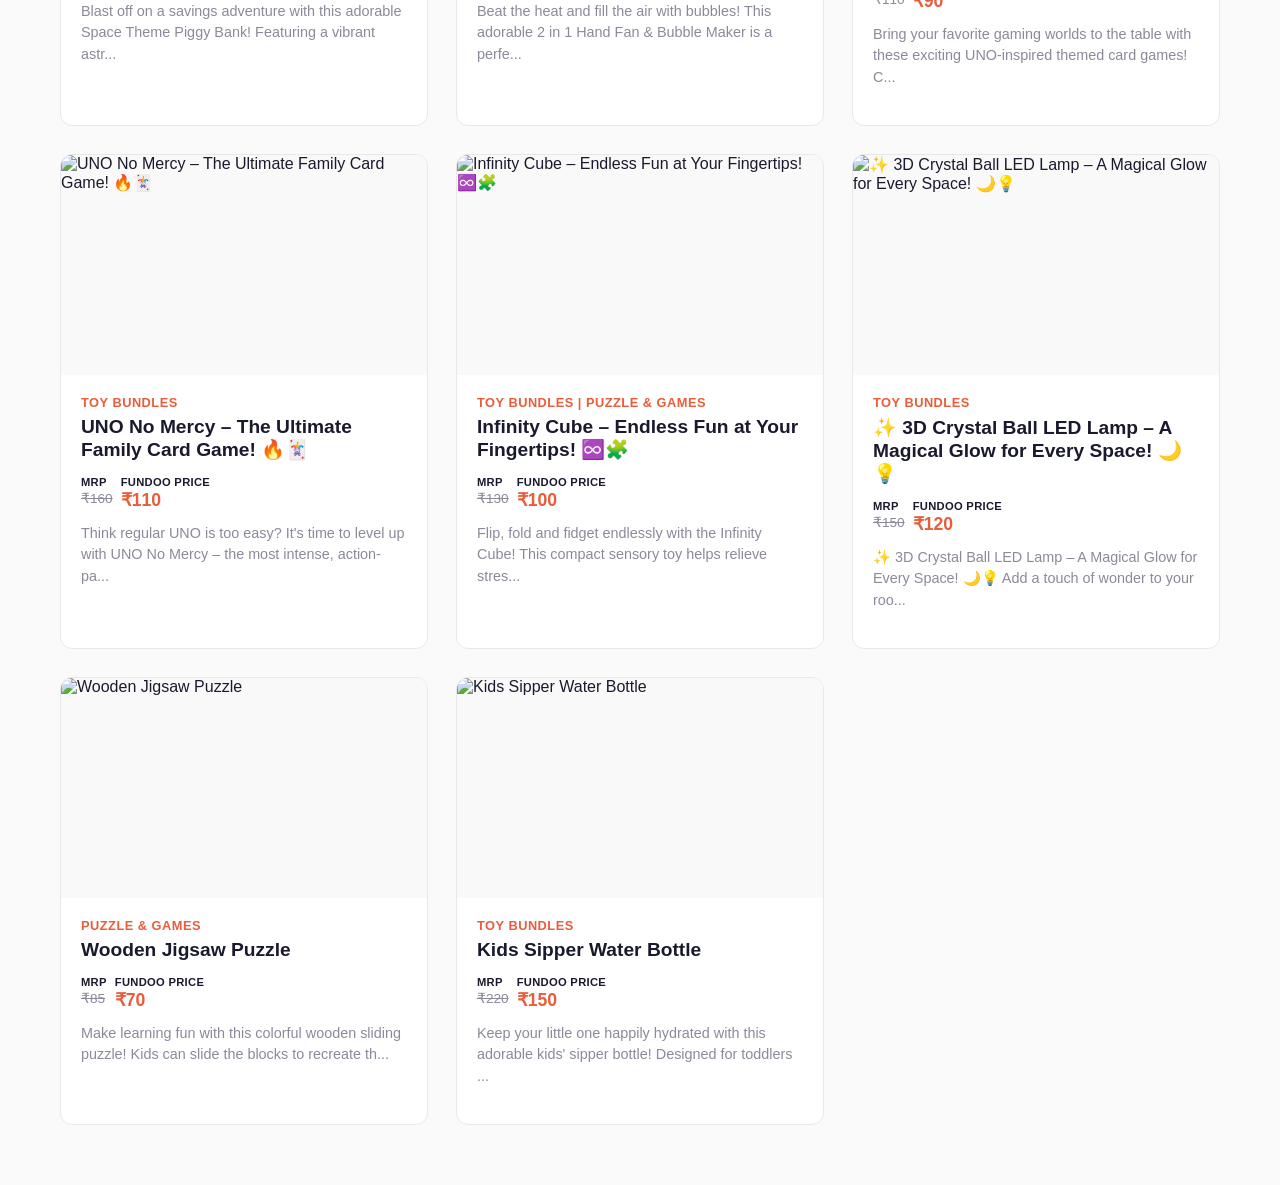
==== commit 350960a6: "Add Bottles & Lunch Boxes and Crystals & Lamps categories Co-Authored-By: Claude Opus 4.6 <noreply@a" ====
--- a/catalogue.html
+++ b/catalogue.html
@@ -34,6 +34,8 @@
         <li><a href="catalogue.html?cat=Backpacks">Backpacks</a></li>
         <li><a href="catalogue.html?cat=K-Pop+Collection">K-Pop Collection</a></li>
         <li><a href="catalogue.html?cat=Harry+Potter+Collection">Harry Potter Collection</a></li>
+        <li><a href="catalogue.html?cat=Bottles+%26+Lunch+Boxes">Bottles &amp; Lunch Boxes</a></li>
+        <li><a href="catalogue.html?cat=Crystals+%26+Lamps">Crystals &amp; Lamps</a></li>
         <li class="nav-dropdown">
           <a href="#" class="nav-dropdown-toggle">Shop by Budget <span class="nav-arrow">&#9662;</span></a>
           <ul class="nav-dropdown-menu">
--- a/css/responsive.css
+++ b/css/responsive.css
@@ -27,14 +27,25 @@
     grid-template-columns: repeat(2, 1fr);
   }
 
+  .hero-slide-product {
+    flex-direction: column;
+    text-align: center;
+    gap: 24px;
+  }
+
+  .hero-slide-img-wrap {
+    width: 260px;
+    height: 260px;
+  }
+
+  .hero-slide-name {
+    font-size: 1.6em;
+  }
+
   .contact-wrapper {
     grid-template-columns: 1fr;
   }
 
-  .footer-columns {
-    grid-template-columns: 1fr 1fr;
-    gap: 28px;
-  }
 }
 
 @media (max-width: 768px) {
@@ -116,6 +127,23 @@
     grid-template-columns: 1fr 1fr;
   }
 
+  .hero-nav {
+    display: none !important;
+  }
+
+  .hero-slide-img-wrap {
+    width: 220px;
+    height: 220px;
+  }
+
+  .hero-slide-name {
+    font-size: 1.3em;
+  }
+
+  .hero-slide-badge {
+    font-size: 0.65em;
+  }
+
   .product-grid,
   .pricing-grid,
   .testimonial-grid {
@@ -134,11 +162,6 @@
     order: -1;
   }
 
-  .footer-columns {
-    grid-template-columns: 1fr;
-    gap: 24px;
-  }
-
   .whatsapp-fab {
     bottom: 20px;
     right: 20px;
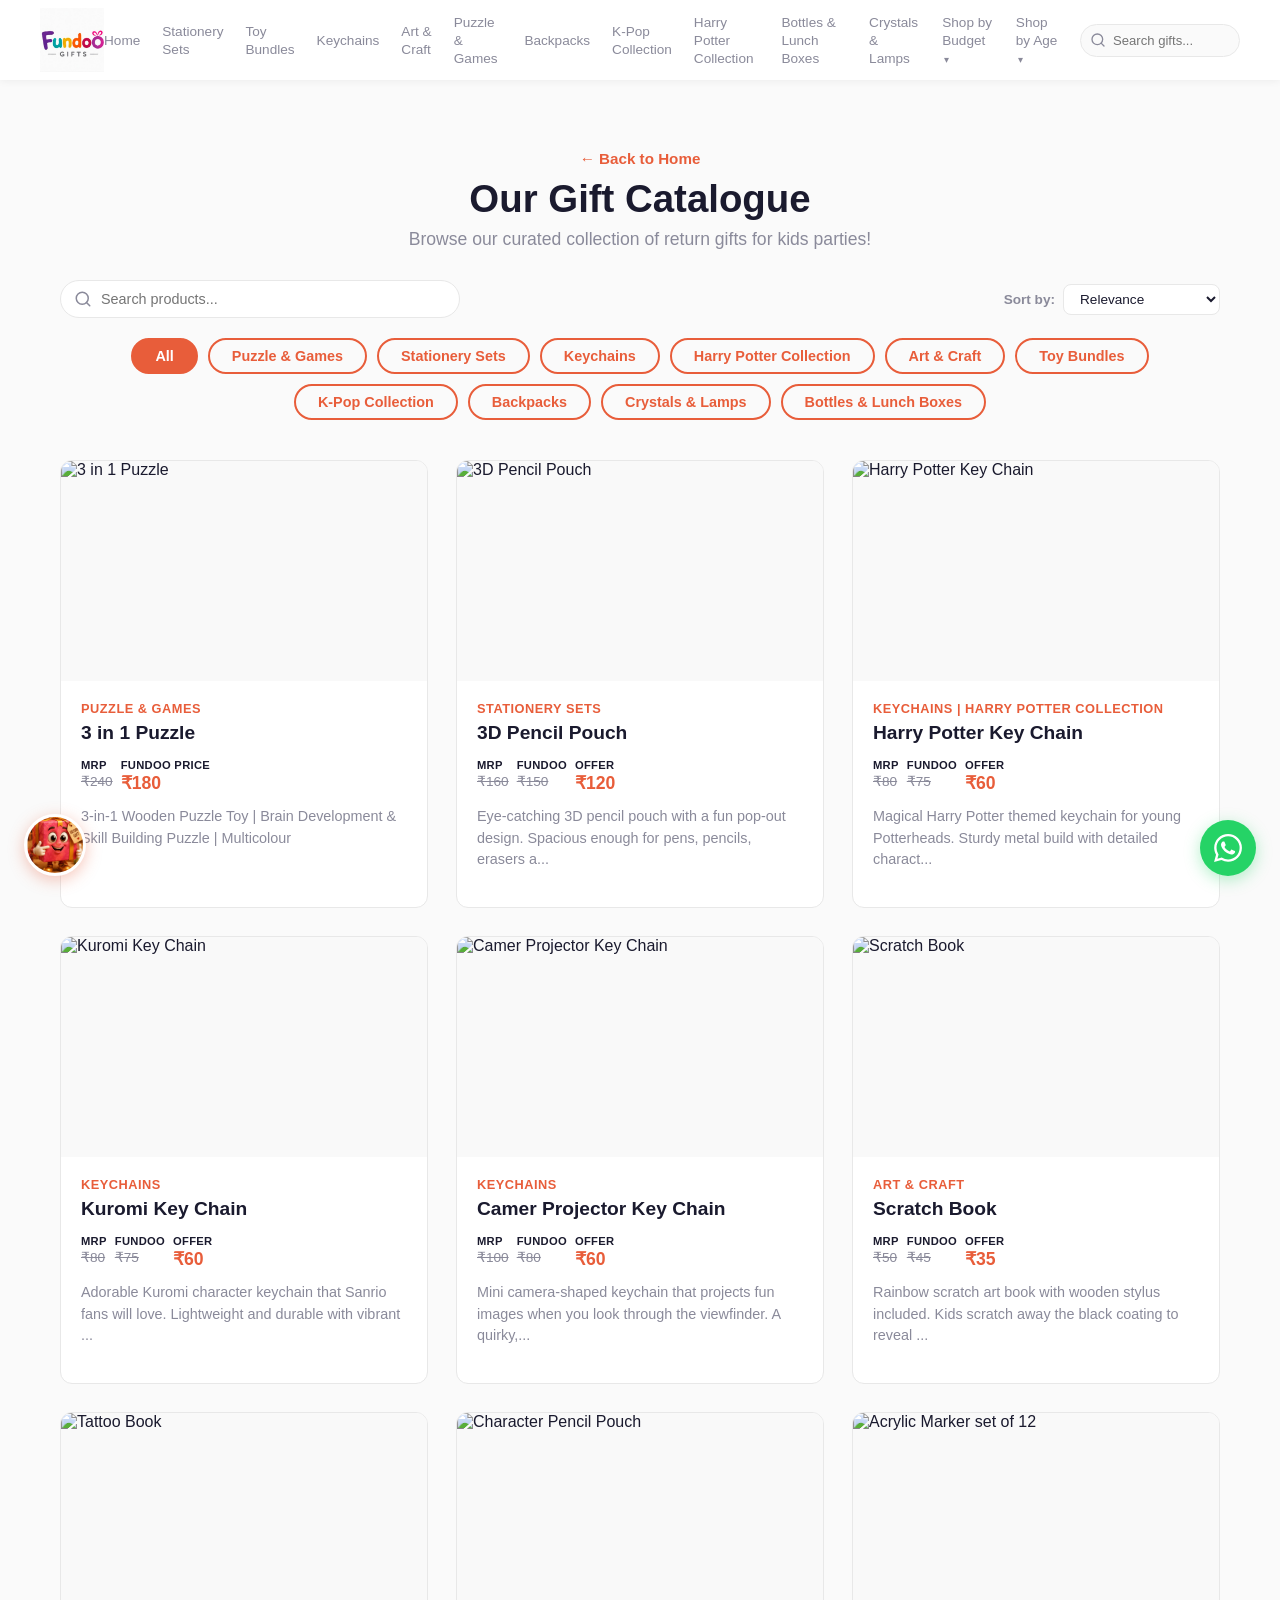
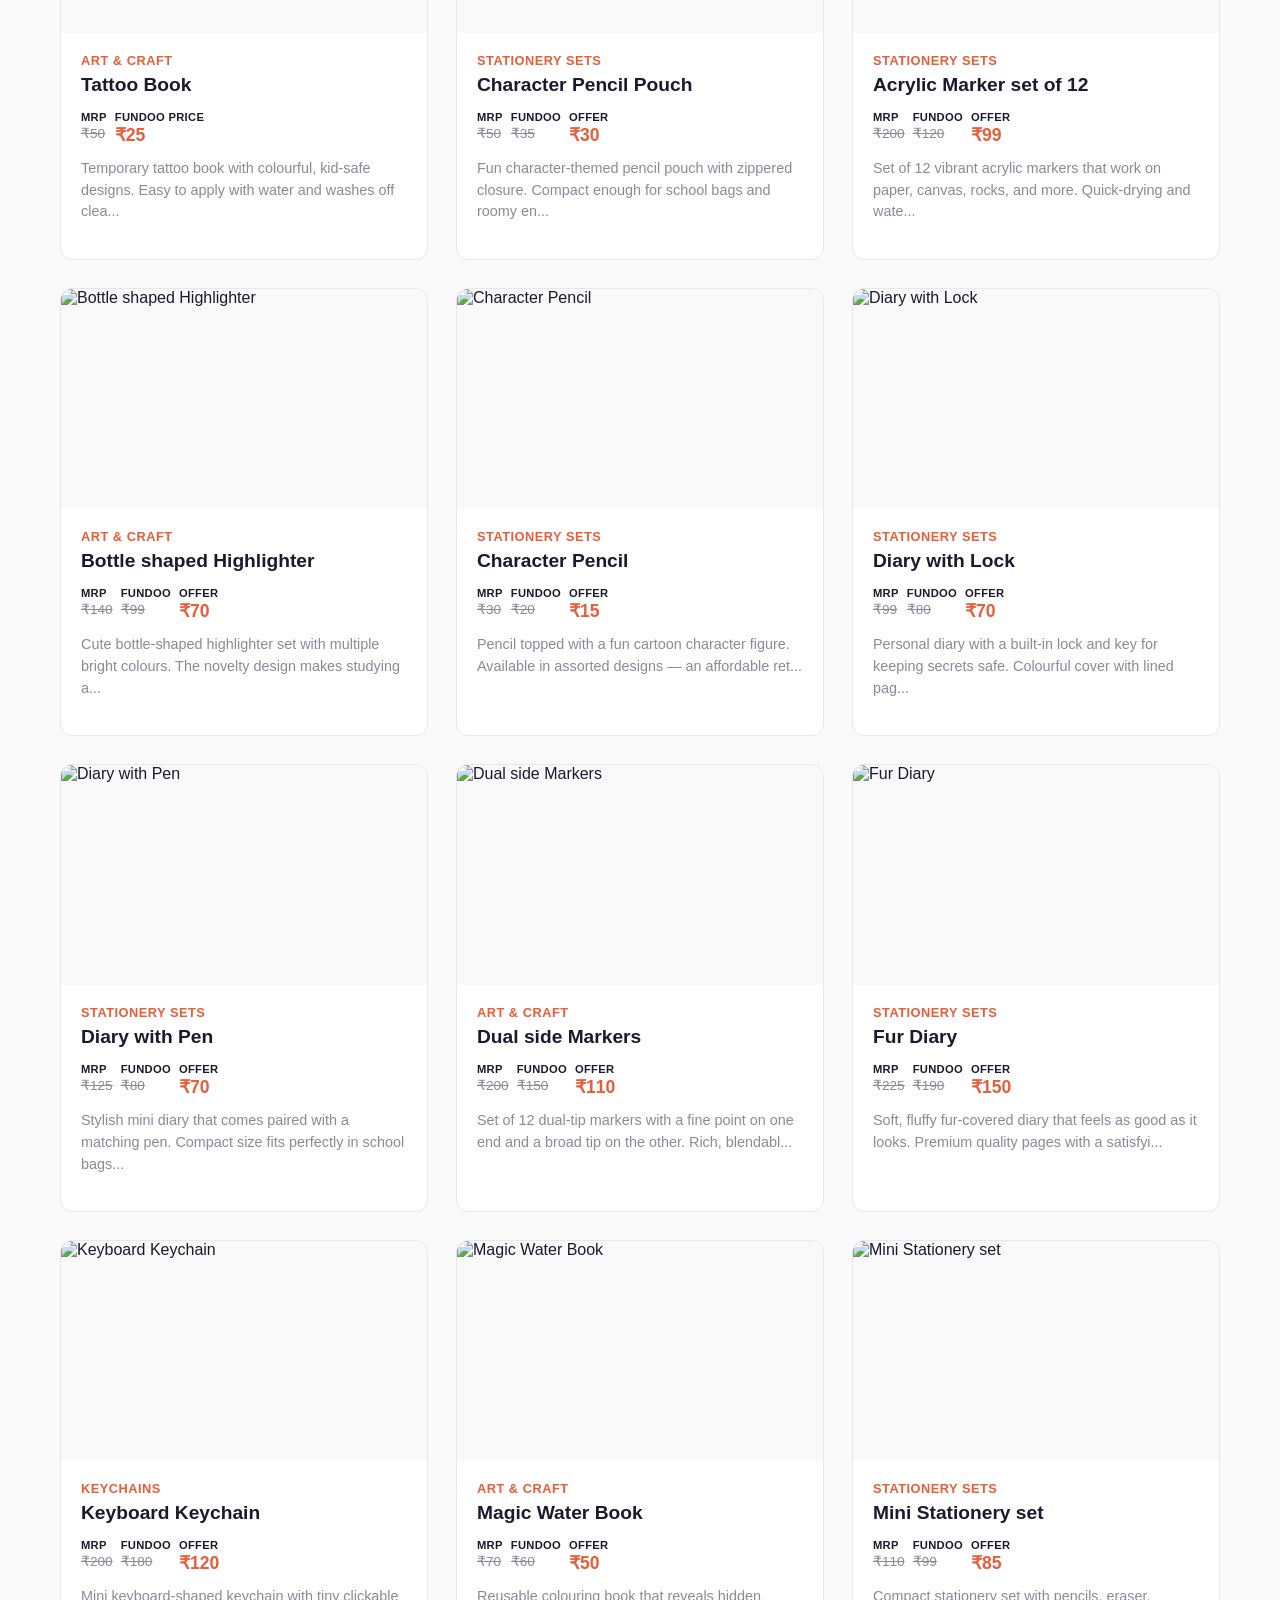
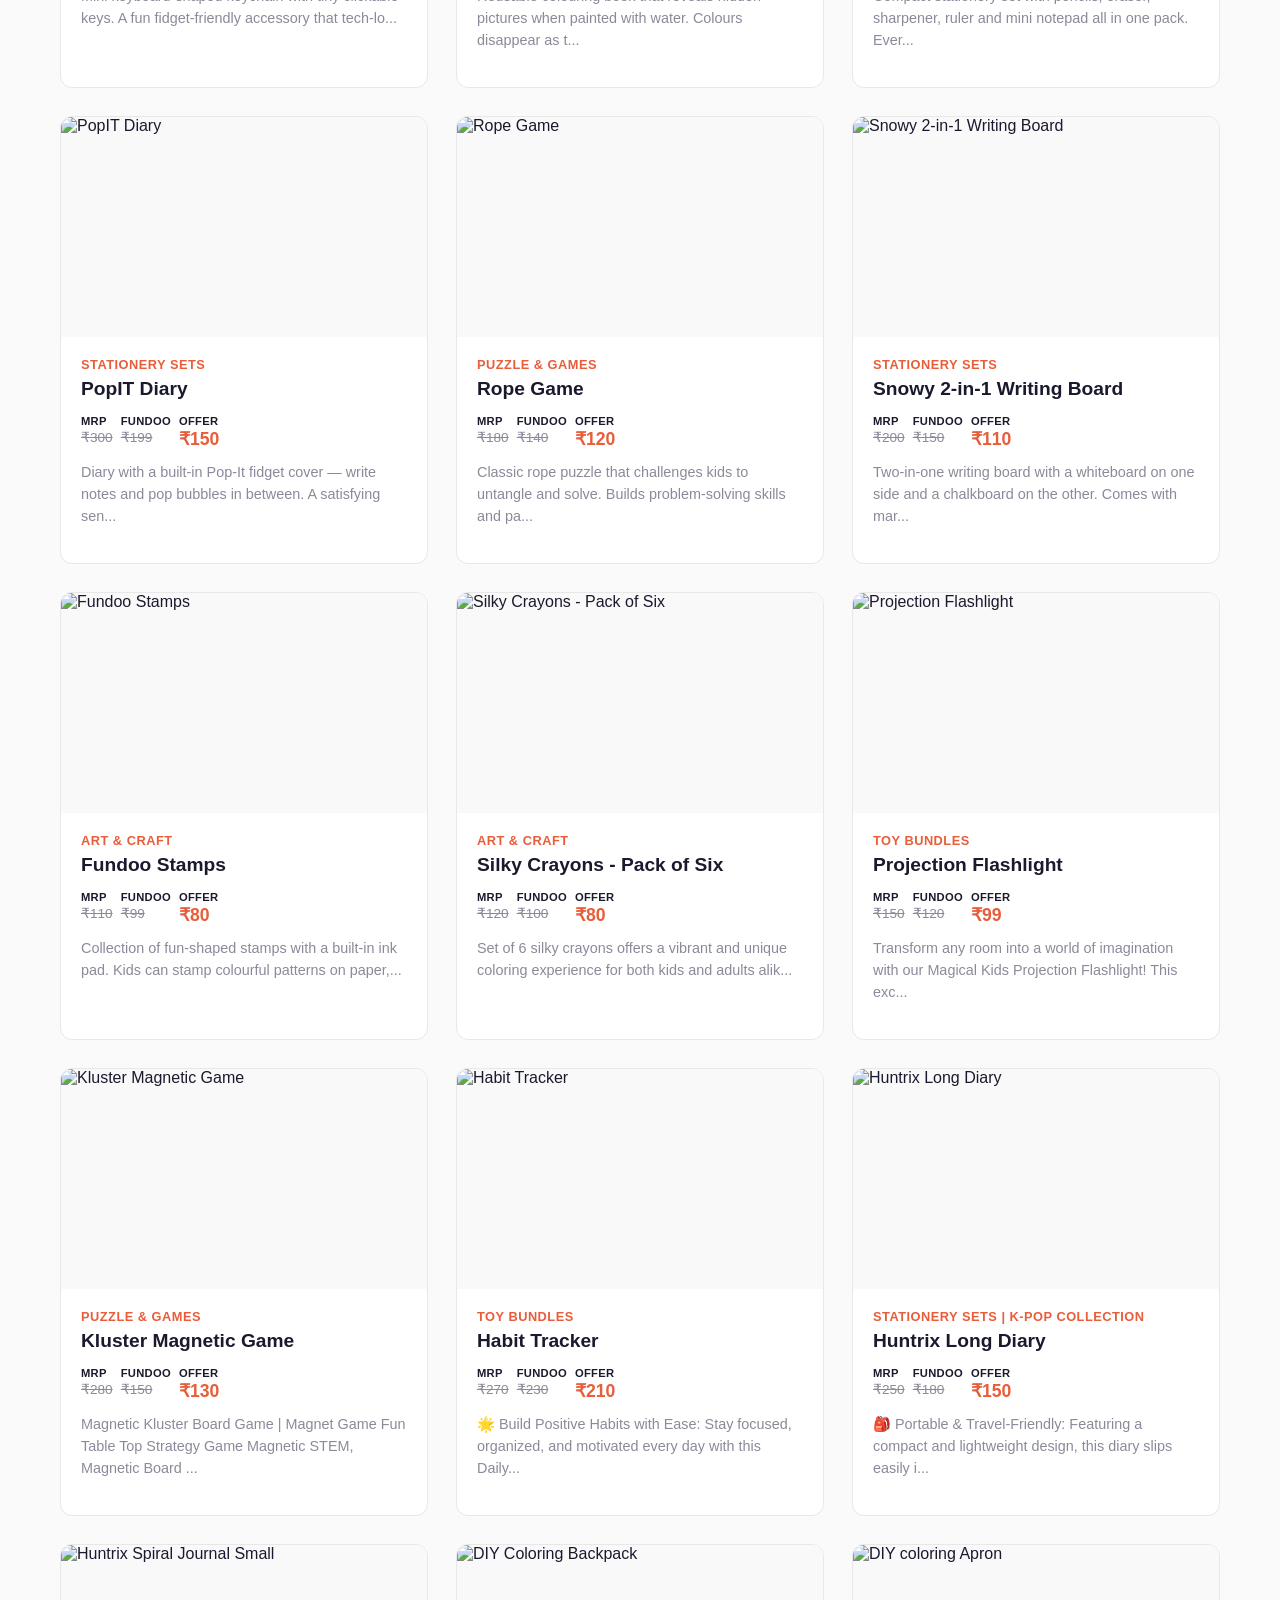
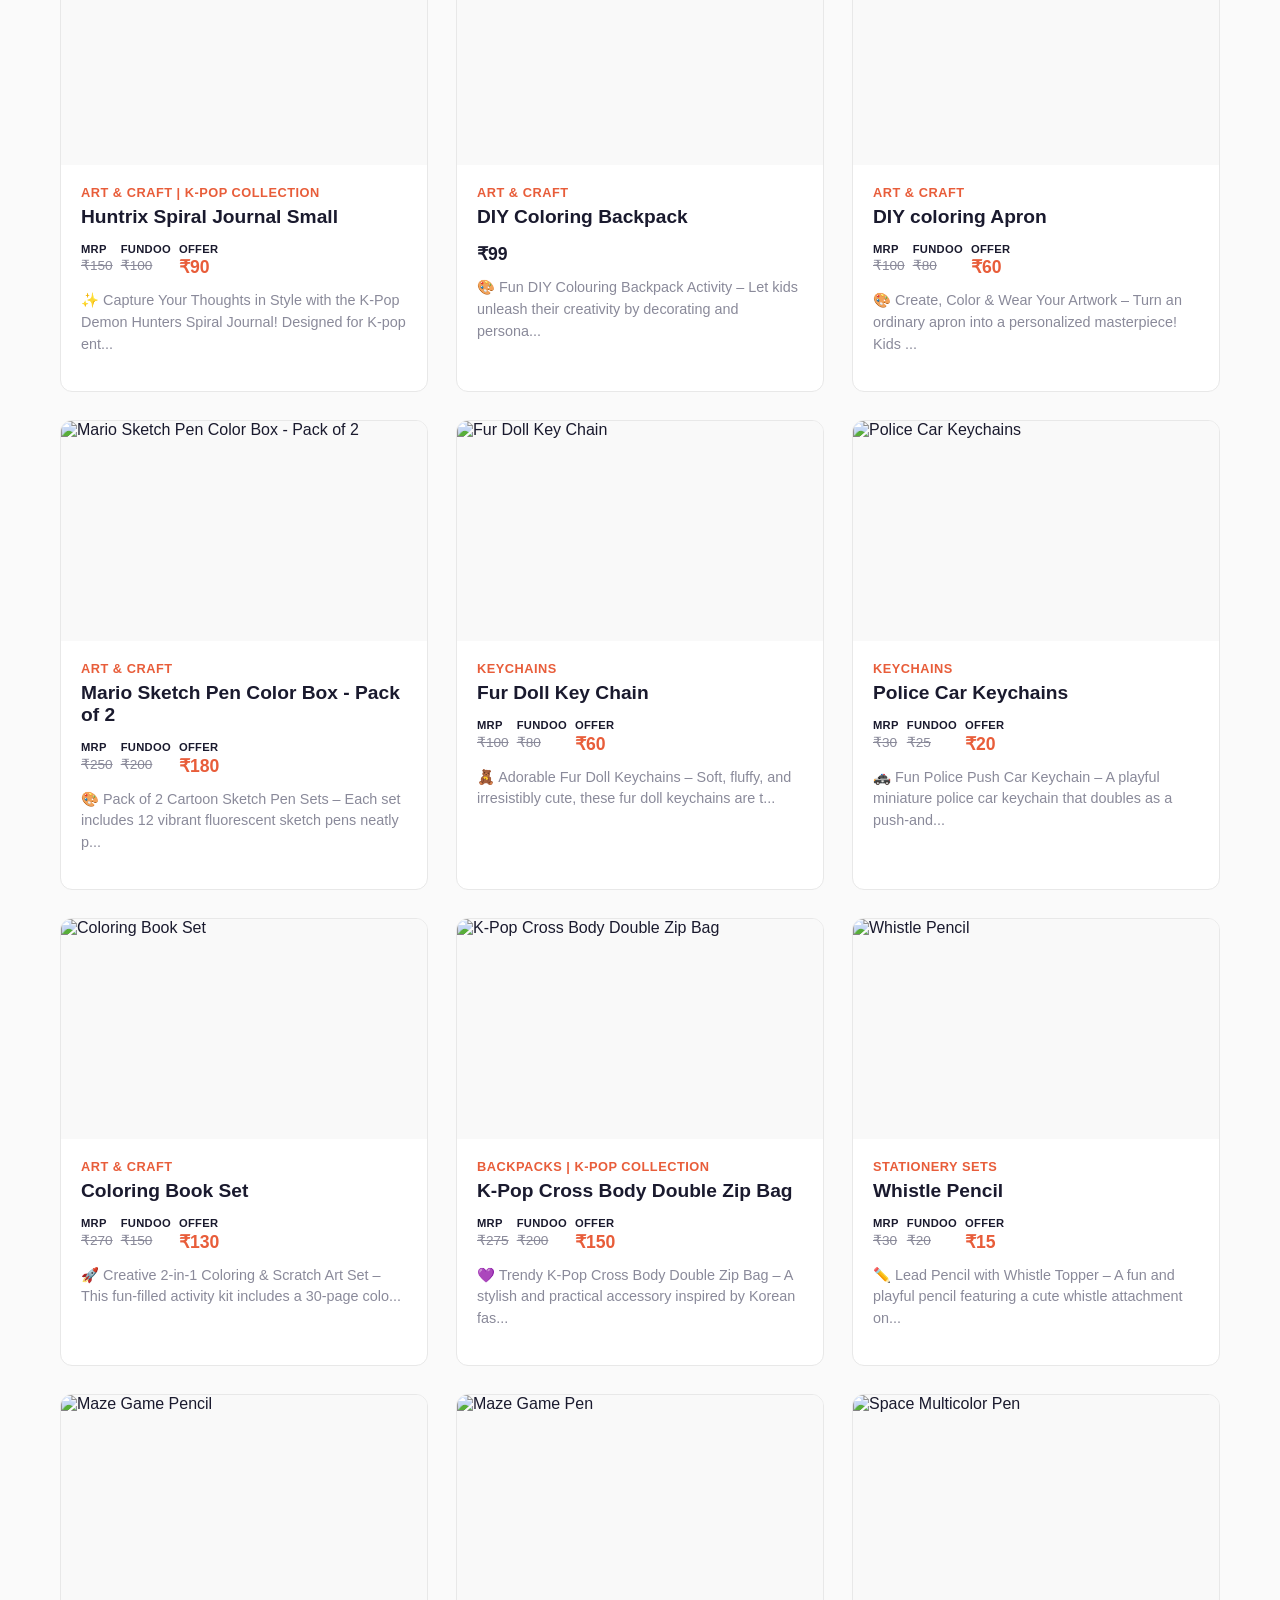
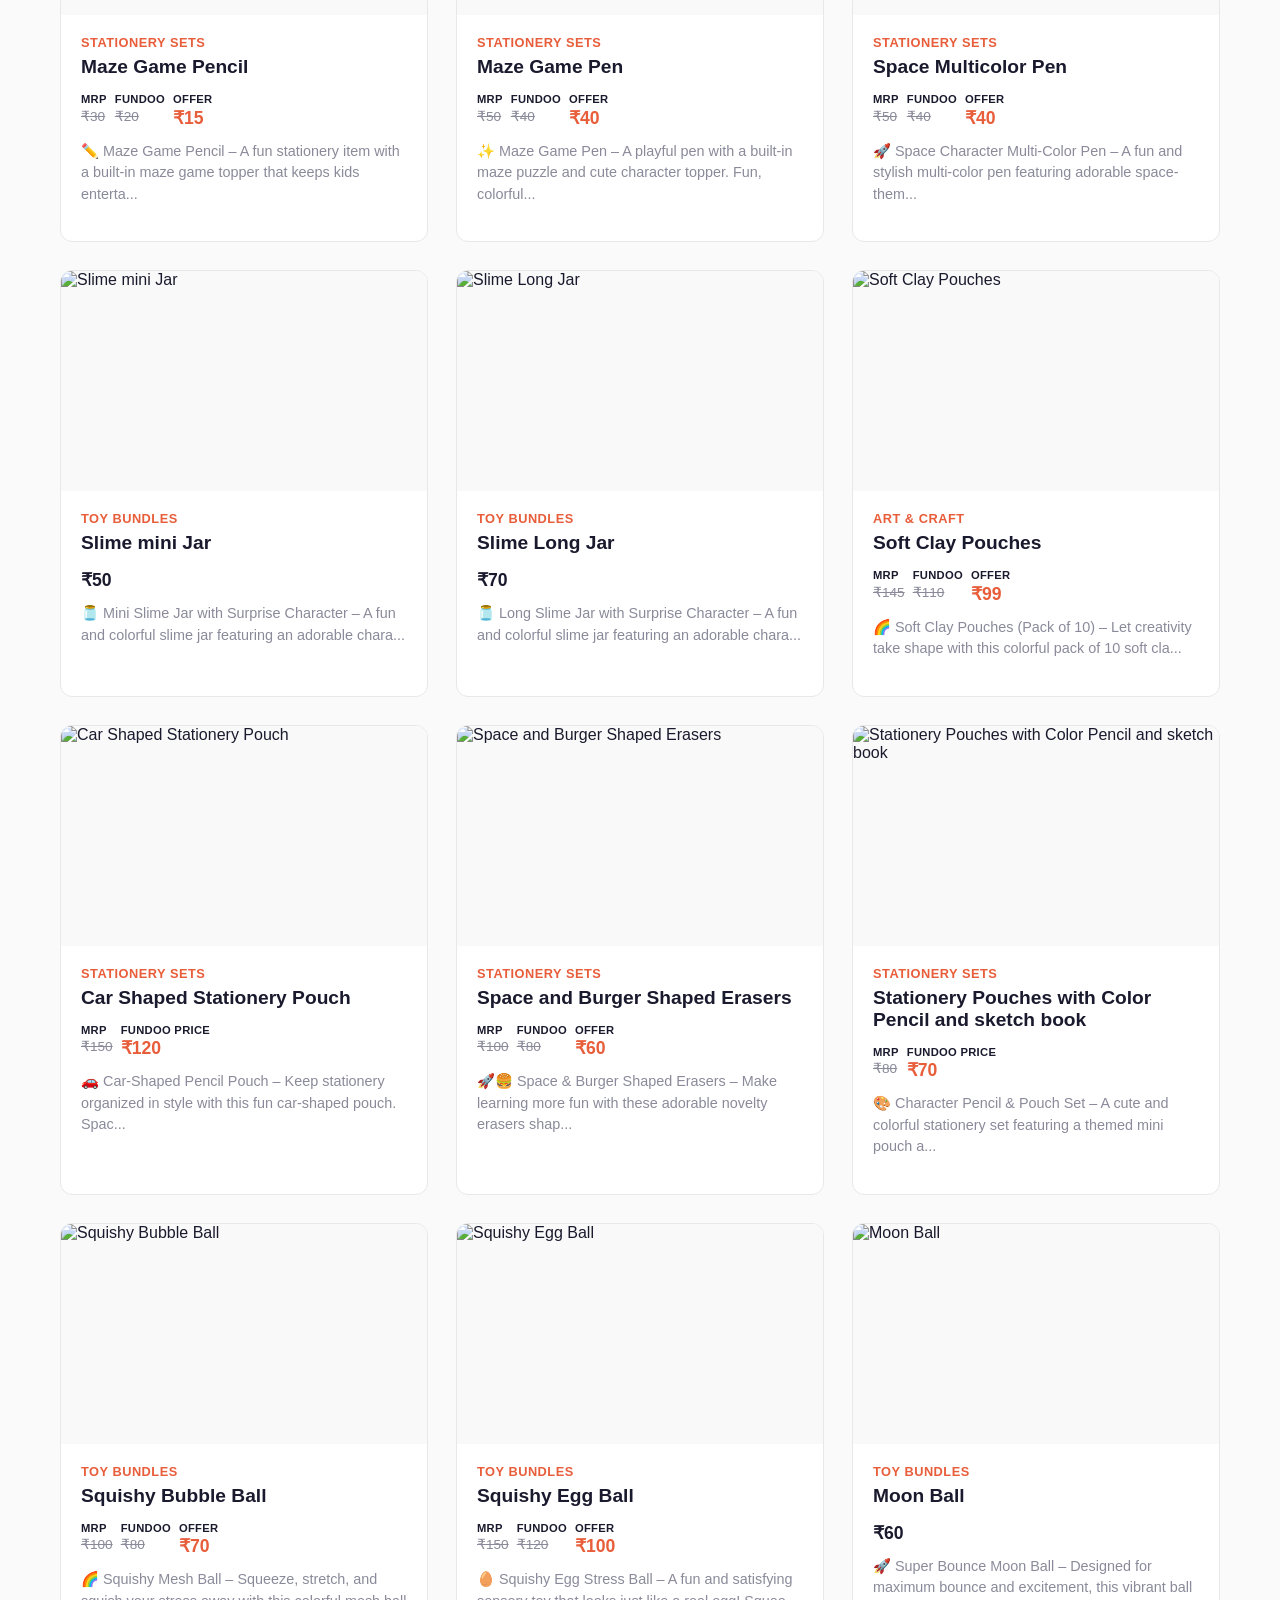
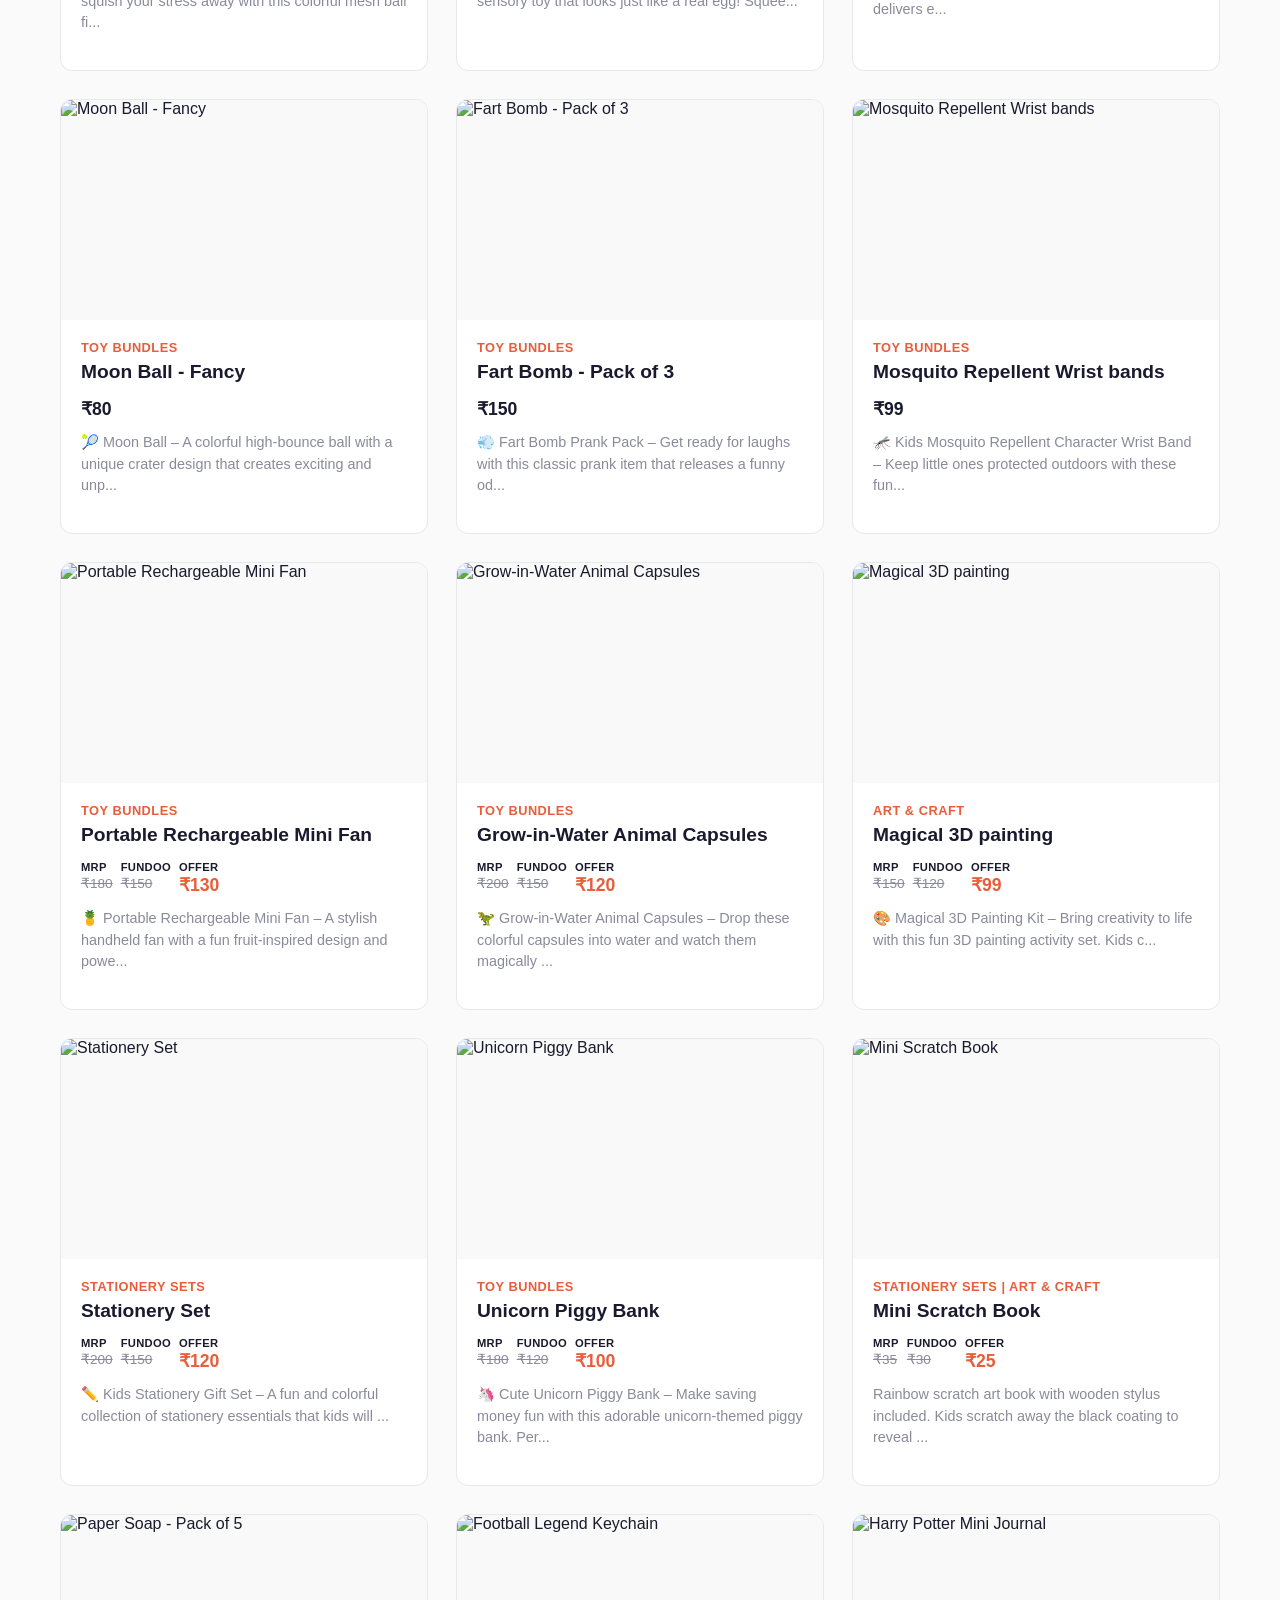
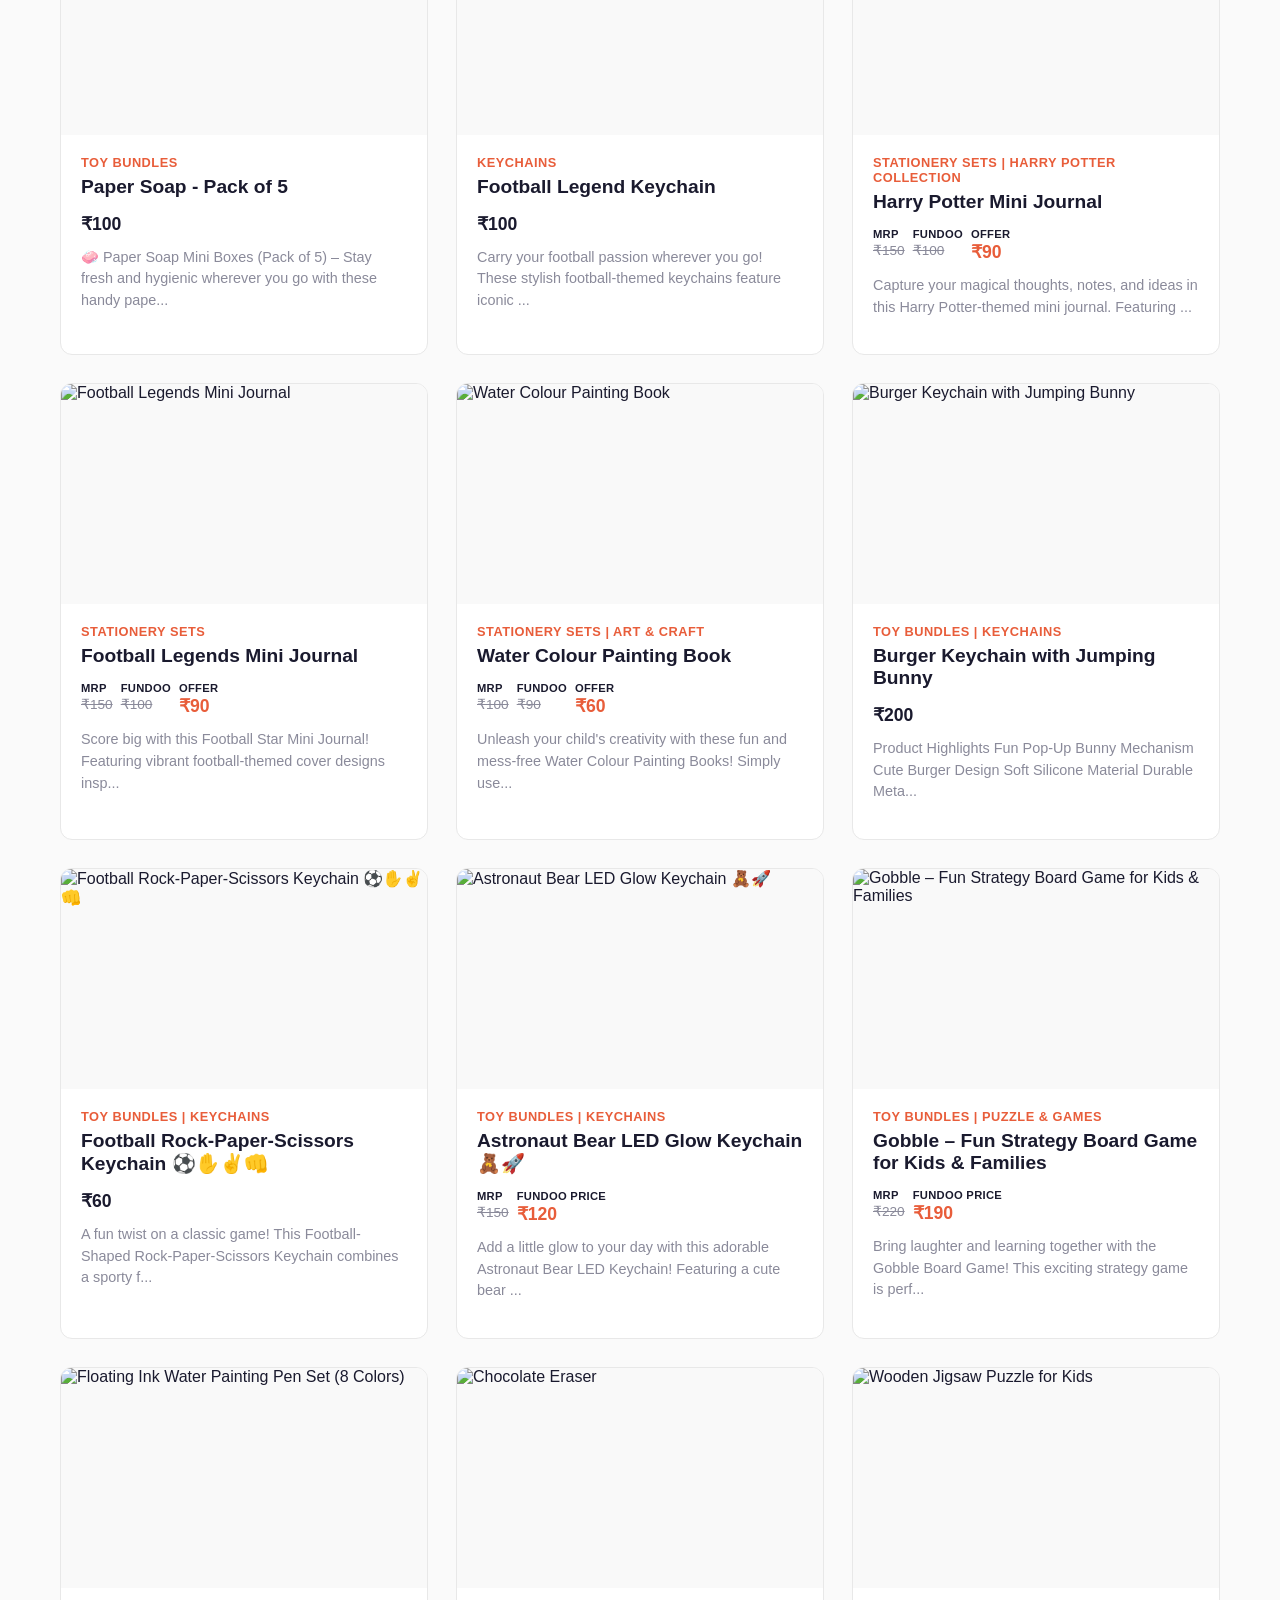
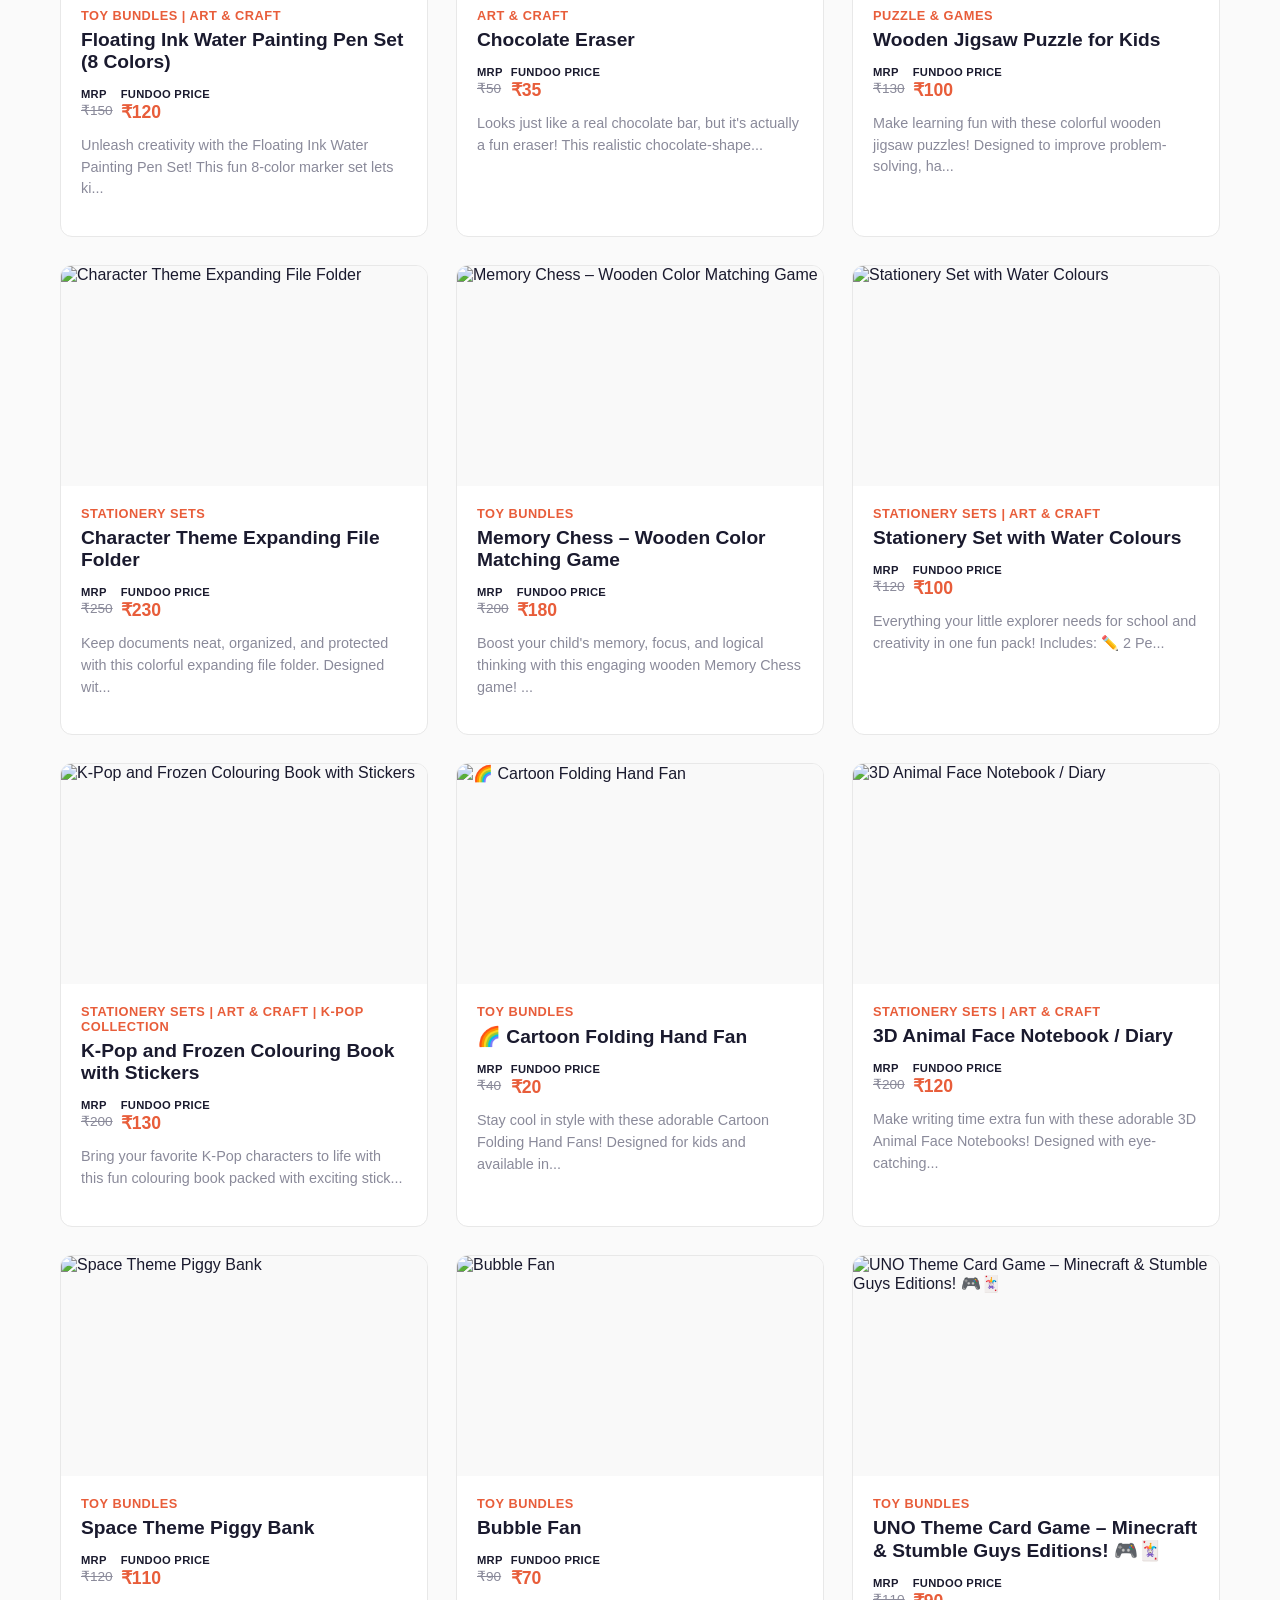
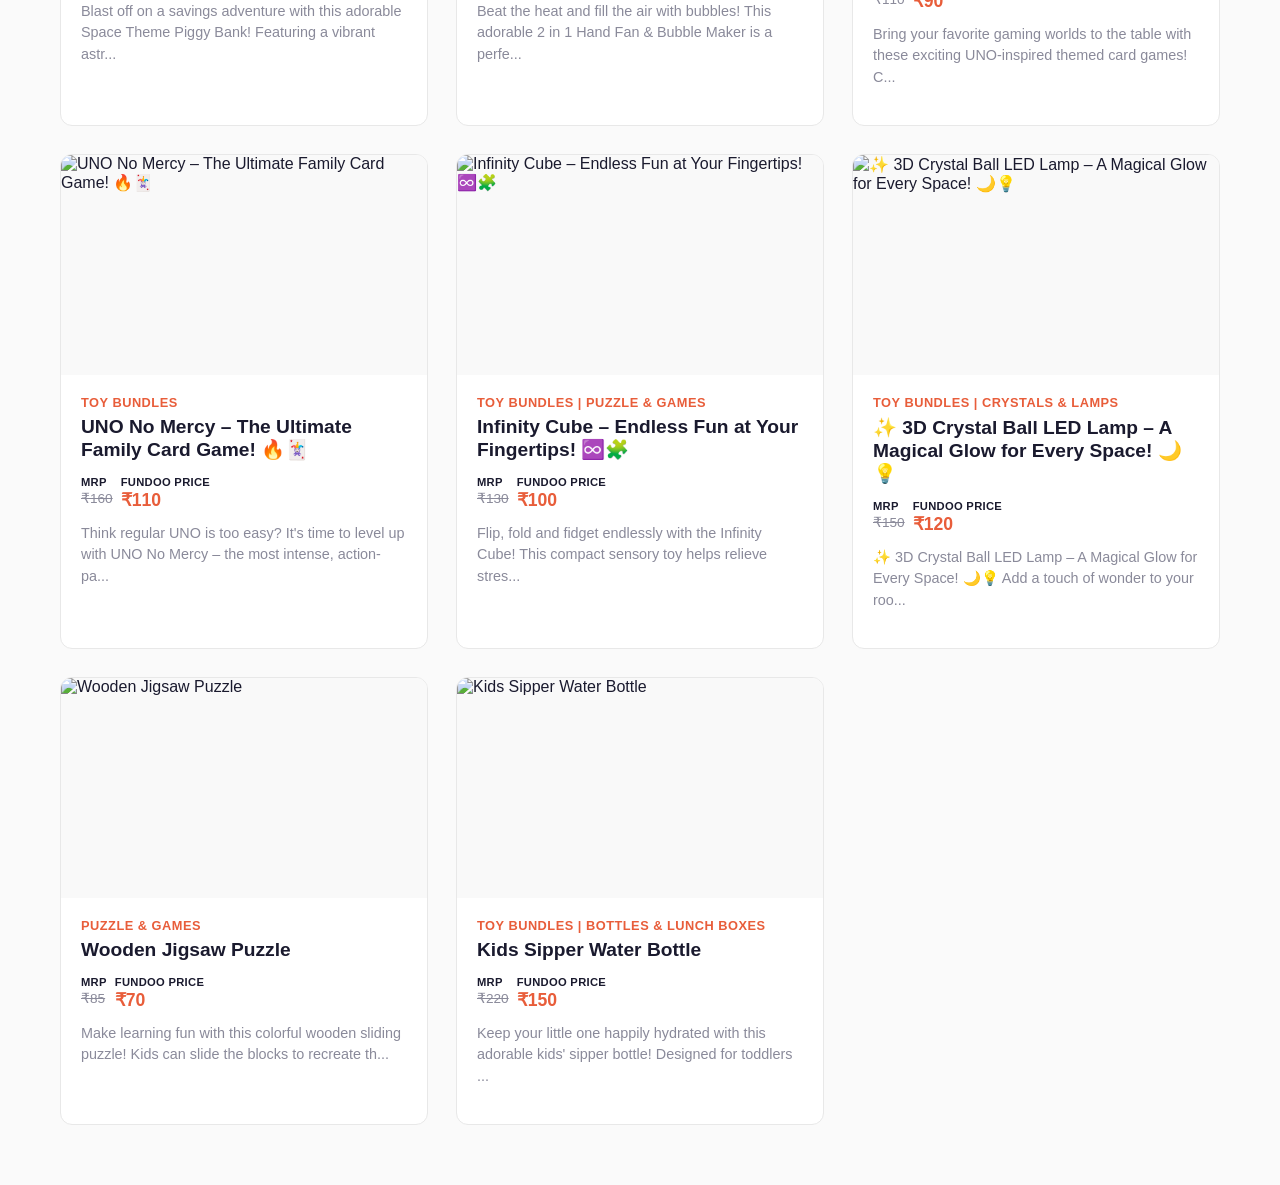
==== commit 940fe4c0: "Add Shop by Age dropdown, Gifti virtual assistant, and multi-dropdown support - Add "Shop by Age" na" ====
--- a/catalogue.html
+++ b/catalogue.html
@@ -14,6 +14,7 @@
   <link rel="stylesheet" href="css/components.css">
   <link rel="stylesheet" href="css/catalogue.css">
   <link rel="stylesheet" href="css/responsive.css">
+  <link rel="stylesheet" href="css/gift-finder.css">
 </head>
 <body>
 
@@ -42,6 +43,14 @@
             <li><a href="catalogue.html?pack=budget">Budget — Under ₹50</a></li>
             <li><a href="catalogue.html?pack=classic">Classic — ₹50 to ₹100</a></li>
             <li><a href="catalogue.html?pack=premium">Premium — ₹100+</a></li>
+          </ul>
+        </li>
+        <li class="nav-dropdown">
+          <a href="#" class="nav-dropdown-toggle">Shop by Age <span class="nav-arrow">&#9662;</span></a>
+          <ul class="nav-dropdown-menu">
+            <li><a href="catalogue.html?age=toddler">Less than 3 years</a></li>
+            <li><a href="catalogue.html?age=kids">3 to 8 years</a></li>
+            <li><a href="catalogue.html?age=older">8+ years</a></li>
           </ul>
         </li>
         <li class="nav-search">
@@ -84,6 +93,9 @@
     <div id="catalogueGrid" class="catalogue-grid"></div>
   </main>
 
+  <!-- Gift Finder -->
+  <div id="giftFinder"></div>
+
   <!-- WhatsApp FAB -->
   <a href="https://wa.me/918050623674?text=Hi!%20I'm%20interested%20in%20return%20gifts%20for%20a%20kids%20party" target="_blank" rel="noopener noreferrer" class="whatsapp-fab" aria-label="Chat on WhatsApp">
     <svg xmlns="http://www.w3.org/2000/svg" viewBox="0 0 24 24"><path d="M17.472 14.382c-.297-.149-1.758-.867-2.03-.967-.273-.099-.471-.148-.67.15-.197.297-.767.966-.94 1.164-.173.199-.347.223-.644.075-.297-.15-1.255-.463-2.39-1.475-.883-.788-1.48-1.761-1.653-2.059-.173-.297-.018-.458.13-.606.134-.133.298-.347.446-.52.149-.174.198-.298.298-.497.099-.198.05-.371-.025-.52-.075-.149-.669-1.612-.916-2.207-.242-.579-.487-.5-.669-.51-.173-.008-.371-.01-.57-.01-.198 0-.52.074-.792.372-.272.297-1.04 1.016-1.04 2.479 0 1.462 1.065 2.875 1.213 3.074.149.198 2.096 3.2 5.077 4.487.709.306 1.262.489 1.694.625.712.227 1.36.195 1.871.118.571-.085 1.758-.719 2.006-1.413.248-.694.248-1.289.173-1.413-.074-.124-.272-.198-.57-.347m-5.421 7.403h-.004a9.87 9.87 0 01-5.031-1.378l-.361-.214-3.741.982.998-3.648-.235-.374a9.86 9.86 0 01-1.51-5.26c.001-5.45 4.436-9.884 9.888-9.884 2.64 0 5.122 1.03 6.988 2.898a9.825 9.825 0 012.893 6.994c-.003 5.45-4.437 9.884-9.885 9.884m8.413-18.297A11.815 11.815 0 0012.05 0C5.495 0 .16 5.335.157 11.892c0 2.096.547 4.142 1.588 5.945L.057 24l6.305-1.654a11.882 11.882 0 005.683 1.448h.005c6.554 0 11.89-5.335 11.893-11.893a11.821 11.821 0 00-3.48-8.413z"/></svg>
@@ -91,6 +103,7 @@
 
   <script src="data/products.js"></script>
   <script src="js/catalogue.js"></script>
+  <script src="js/gift-finder.js"></script>
 
 </body>
 </html>
--- a/css/gift-finder.css
+++ b/css/gift-finder.css
@@ -0,0 +1,353 @@
+/* ── Gift Finder FAB ── */
+.gift-finder-fab {
+  position: fixed;
+  bottom: 24px;
+  left: 24px;
+  width: 62px;
+  height: 62px;
+  border-radius: 50%;
+  display: flex;
+  align-items: center;
+  justify-content: center;
+  box-shadow: 0 4px 16px rgba(232, 93, 58, 0.35);
+  z-index: 998;
+  cursor: pointer;
+  transition: transform 0.2s;
+  border: 3px solid #fff;
+  overflow: hidden;
+  padding: 0;
+  background: var(--color-primary-light);
+}
+
+.gift-finder-fab:hover {
+  transform: scale(1.08);
+}
+
+.gift-finder-fab img {
+  width: 100%;
+  height: 100%;
+  object-fit: cover;
+}
+
+.gift-finder-fab-label {
+  position: absolute;
+  bottom: 100%;
+  left: 50%;
+  transform: translateX(-50%);
+  margin-bottom: 8px;
+  background: var(--color-bg-dark);
+  color: #fff;
+  font-size: 0.75em;
+  padding: 5px 12px;
+  border-radius: var(--radius-full);
+  white-space: nowrap;
+  pointer-events: none;
+  opacity: 0;
+  transition: opacity 0.2s;
+}
+
+.gift-finder-fab:hover .gift-finder-fab-label {
+  opacity: 1;
+}
+
+/* ── Chat Panel ── */
+.gift-finder-panel {
+  position: fixed;
+  bottom: 96px;
+  left: 24px;
+  width: 380px;
+  height: 520px;
+  background: #fff;
+  border-radius: var(--radius-lg);
+  box-shadow: var(--shadow-lg);
+  z-index: 998;
+  display: none;
+  flex-direction: column;
+  overflow: hidden;
+}
+
+.gift-finder-panel.open {
+  display: flex;
+}
+
+/* ── Panel Header ── */
+.gift-finder-header {
+  background: var(--color-primary);
+  color: #fff;
+  padding: 14px 16px;
+  display: flex;
+  align-items: center;
+  gap: 10px;
+  flex-shrink: 0;
+}
+
+.gift-finder-header-avatar {
+  width: 36px;
+  height: 36px;
+  border-radius: 50%;
+  object-fit: cover;
+  border: 2px solid rgba(255, 255, 255, 0.5);
+}
+
+.gift-finder-header-info {
+  flex: 1;
+}
+
+.gift-finder-header-name {
+  font-weight: 700;
+  font-size: 0.95em;
+}
+
+.gift-finder-header-status {
+  font-size: 0.75em;
+  opacity: 0.85;
+}
+
+.gift-finder-close {
+  background: none;
+  border: none;
+  color: #fff;
+  font-size: 1.4em;
+  cursor: pointer;
+  padding: 4px 8px;
+  line-height: 1;
+  opacity: 0.8;
+  transition: opacity 0.15s;
+}
+
+.gift-finder-close:hover {
+  opacity: 1;
+}
+
+/* ── Messages Area ── */
+.gift-finder-messages {
+  flex: 1;
+  overflow-y: auto;
+  padding: 16px;
+  display: flex;
+  flex-direction: column;
+  gap: 12px;
+}
+
+/* ── Message Bubbles ── */
+.gf-msg {
+  display: flex;
+  gap: 8px;
+  max-width: 90%;
+  animation: gfFadeIn 0.3s ease;
+}
+
+.gf-msg-bot {
+  align-self: flex-start;
+}
+
+.gf-msg-user {
+  align-self: flex-end;
+  flex-direction: row-reverse;
+}
+
+.gf-msg-avatar {
+  width: 30px;
+  height: 30px;
+  border-radius: 50%;
+  object-fit: cover;
+  flex-shrink: 0;
+  margin-top: 2px;
+}
+
+.gf-msg-user .gf-msg-avatar {
+  display: none;
+}
+
+.gf-msg-bubble {
+  padding: 10px 14px;
+  border-radius: var(--radius-md);
+  font-size: 0.88em;
+  line-height: 1.45;
+}
+
+.gf-msg-bot .gf-msg-bubble {
+  background: var(--color-bg-warm);
+  color: var(--color-text);
+  border-bottom-left-radius: 4px;
+}
+
+.gf-msg-user .gf-msg-bubble {
+  background: var(--color-primary);
+  color: #fff;
+  border-bottom-right-radius: 4px;
+}
+
+/* ── Option Chips ── */
+.gf-options {
+  display: flex;
+  flex-wrap: wrap;
+  gap: 8px;
+  padding: 4px 0;
+  animation: gfFadeIn 0.3s ease;
+}
+
+.gf-chip {
+  padding: 8px 16px;
+  border: 1.5px solid var(--color-primary);
+  border-radius: var(--radius-full);
+  background: #fff;
+  color: var(--color-primary);
+  font-size: 0.82em;
+  font-weight: 600;
+  cursor: pointer;
+  transition: all 0.15s;
+  white-space: nowrap;
+}
+
+.gf-chip:hover {
+  background: var(--color-primary);
+  color: #fff;
+}
+
+.gf-chip-secondary {
+  border-color: var(--color-accent);
+  color: var(--color-accent);
+}
+
+.gf-chip-secondary:hover {
+  background: var(--color-accent);
+  color: #fff;
+}
+
+/* ── Result Cards ── */
+.gf-results {
+  display: flex;
+  flex-direction: column;
+  gap: 8px;
+  animation: gfFadeIn 0.3s ease;
+}
+
+.gf-result-card {
+  display: flex;
+  align-items: center;
+  gap: 10px;
+  padding: 8px;
+  border: 1px solid var(--color-border);
+  border-radius: var(--radius-sm);
+  cursor: pointer;
+  transition: all 0.15s;
+  text-decoration: none;
+  color: inherit;
+}
+
+.gf-result-card:hover {
+  border-color: var(--color-primary);
+  background: var(--color-primary-light);
+}
+
+.gf-result-img {
+  width: 50px;
+  height: 50px;
+  border-radius: 6px;
+  object-fit: cover;
+  flex-shrink: 0;
+  background: var(--color-bg-warm);
+}
+
+.gf-result-img-placeholder {
+  width: 50px;
+  height: 50px;
+  border-radius: 6px;
+  background: var(--color-bg-warm);
+  display: flex;
+  align-items: center;
+  justify-content: center;
+  font-size: 1.2em;
+  color: var(--color-text-muted);
+  flex-shrink: 0;
+}
+
+.gf-result-info {
+  flex: 1;
+  min-width: 0;
+}
+
+.gf-result-name {
+  font-size: 0.82em;
+  font-weight: 600;
+  color: var(--color-text);
+  white-space: nowrap;
+  overflow: hidden;
+  text-overflow: ellipsis;
+}
+
+.gf-result-price {
+  font-size: 0.78em;
+  color: var(--color-primary);
+  font-weight: 700;
+}
+
+/* ── Action Links ── */
+.gf-actions {
+  display: flex;
+  flex-wrap: wrap;
+  gap: 8px;
+  margin-top: 4px;
+  animation: gfFadeIn 0.3s ease;
+}
+
+.gf-action-link {
+  display: inline-block;
+  padding: 8px 16px;
+  border-radius: var(--radius-full);
+  font-size: 0.82em;
+  font-weight: 600;
+  text-decoration: none;
+  cursor: pointer;
+  transition: all 0.15s;
+  border: none;
+  text-align: center;
+}
+
+.gf-action-primary {
+  background: var(--color-primary);
+  color: #fff;
+}
+
+.gf-action-primary:hover {
+  background: var(--color-primary-dark);
+}
+
+.gf-action-outline {
+  background: #fff;
+  color: var(--color-primary);
+  border: 1.5px solid var(--color-primary);
+}
+
+.gf-action-outline:hover {
+  background: var(--color-primary-light);
+}
+
+/* ── Animation ── */
+@keyframes gfFadeIn {
+  from { opacity: 0; transform: translateY(8px); }
+  to { opacity: 1; transform: translateY(0); }
+}
+
+/* ── Responsive ── */
+@media (max-width: 600px) {
+  .gift-finder-fab {
+    bottom: 20px;
+    left: 20px;
+    width: 54px;
+    height: 54px;
+  }
+
+  .gift-finder-panel {
+    bottom: 0;
+    left: 0;
+    width: 100%;
+    height: 85vh;
+    border-radius: var(--radius-lg) var(--radius-lg) 0 0;
+  }
+
+  .gift-finder-fab-label {
+    display: none;
+  }
+}
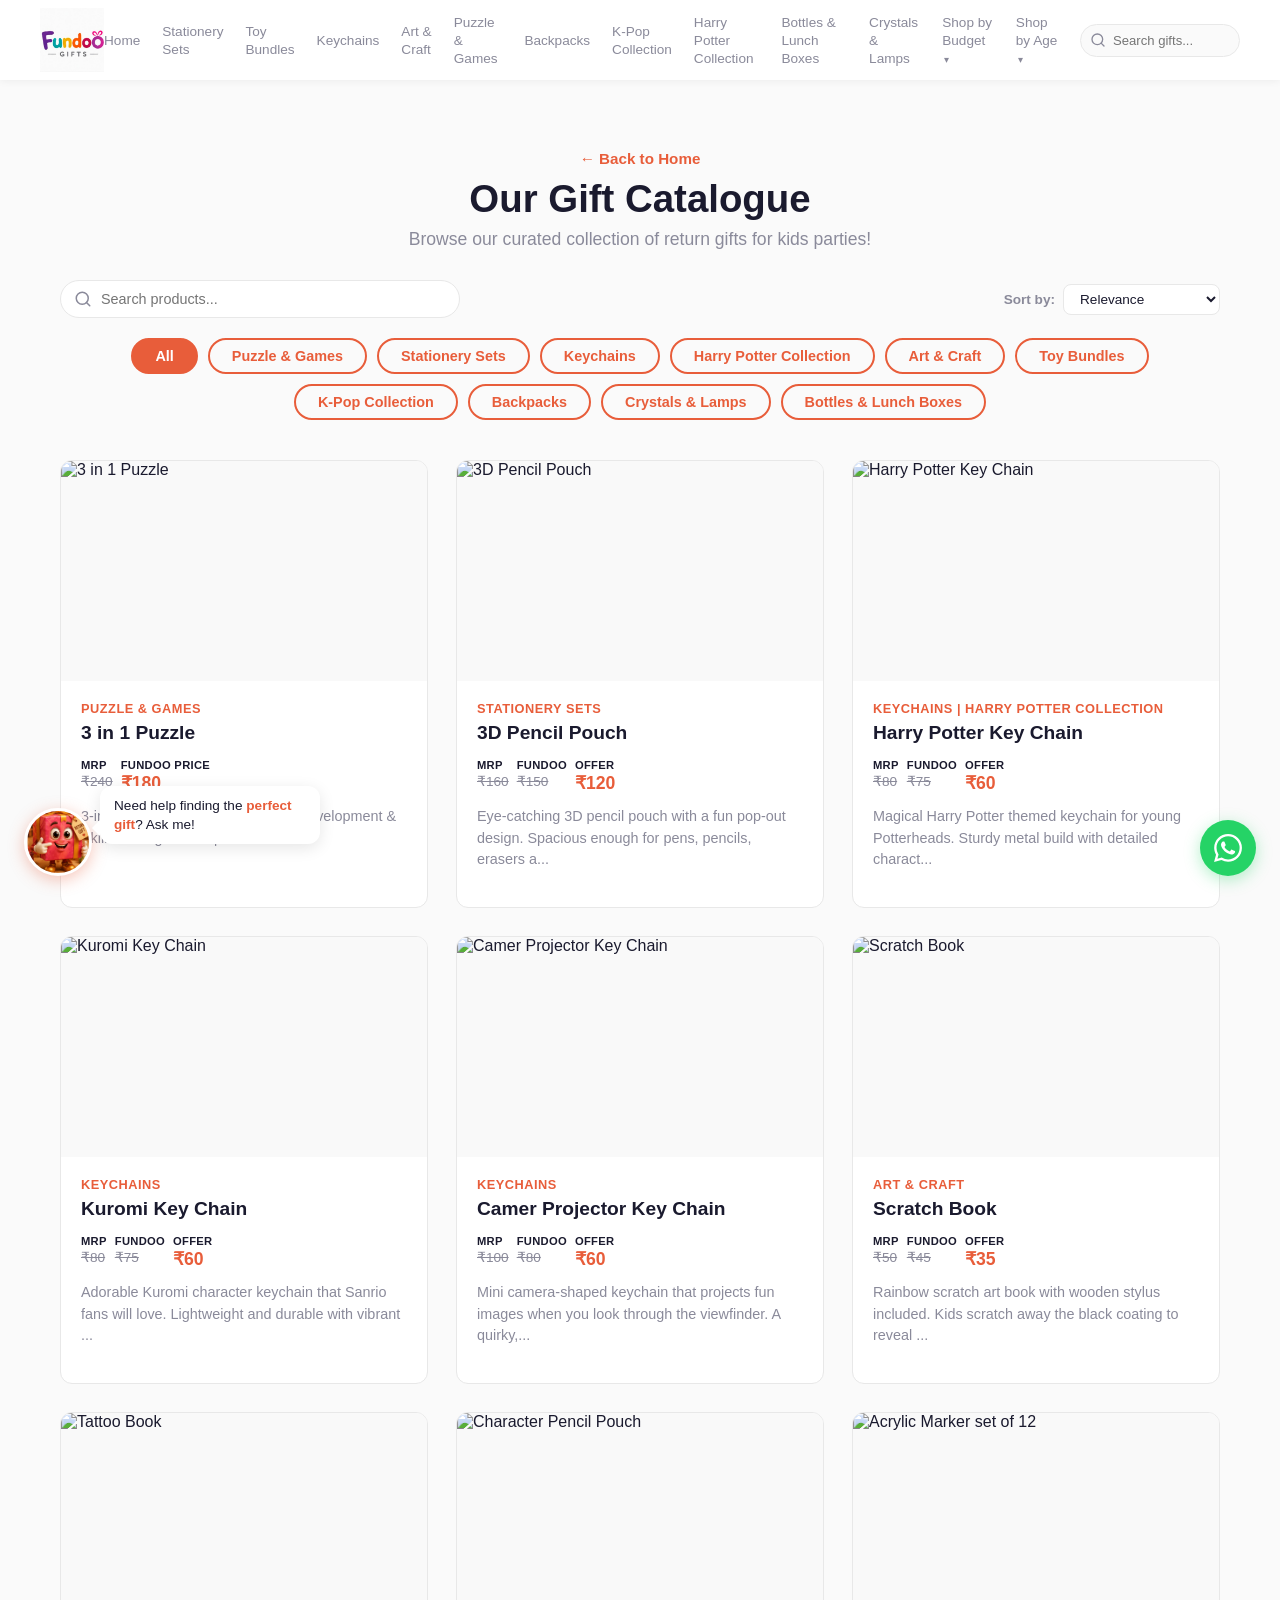
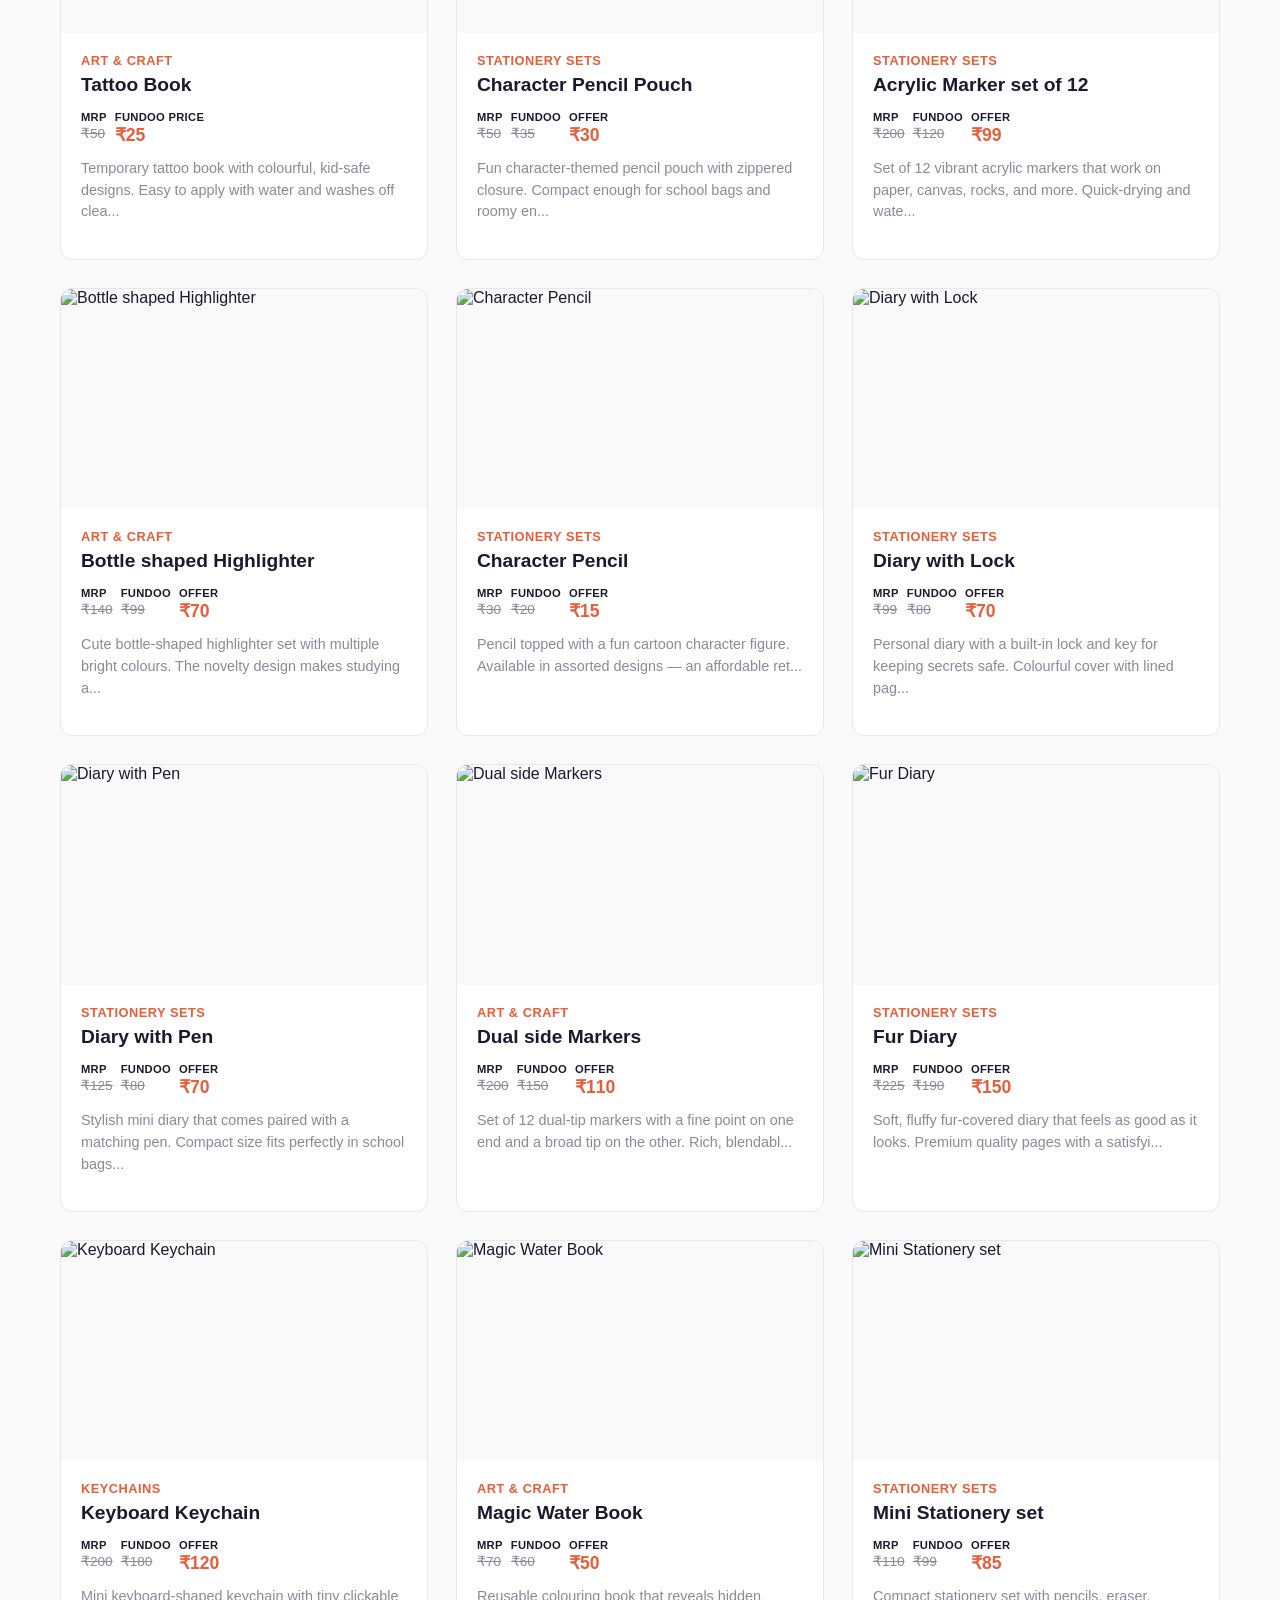
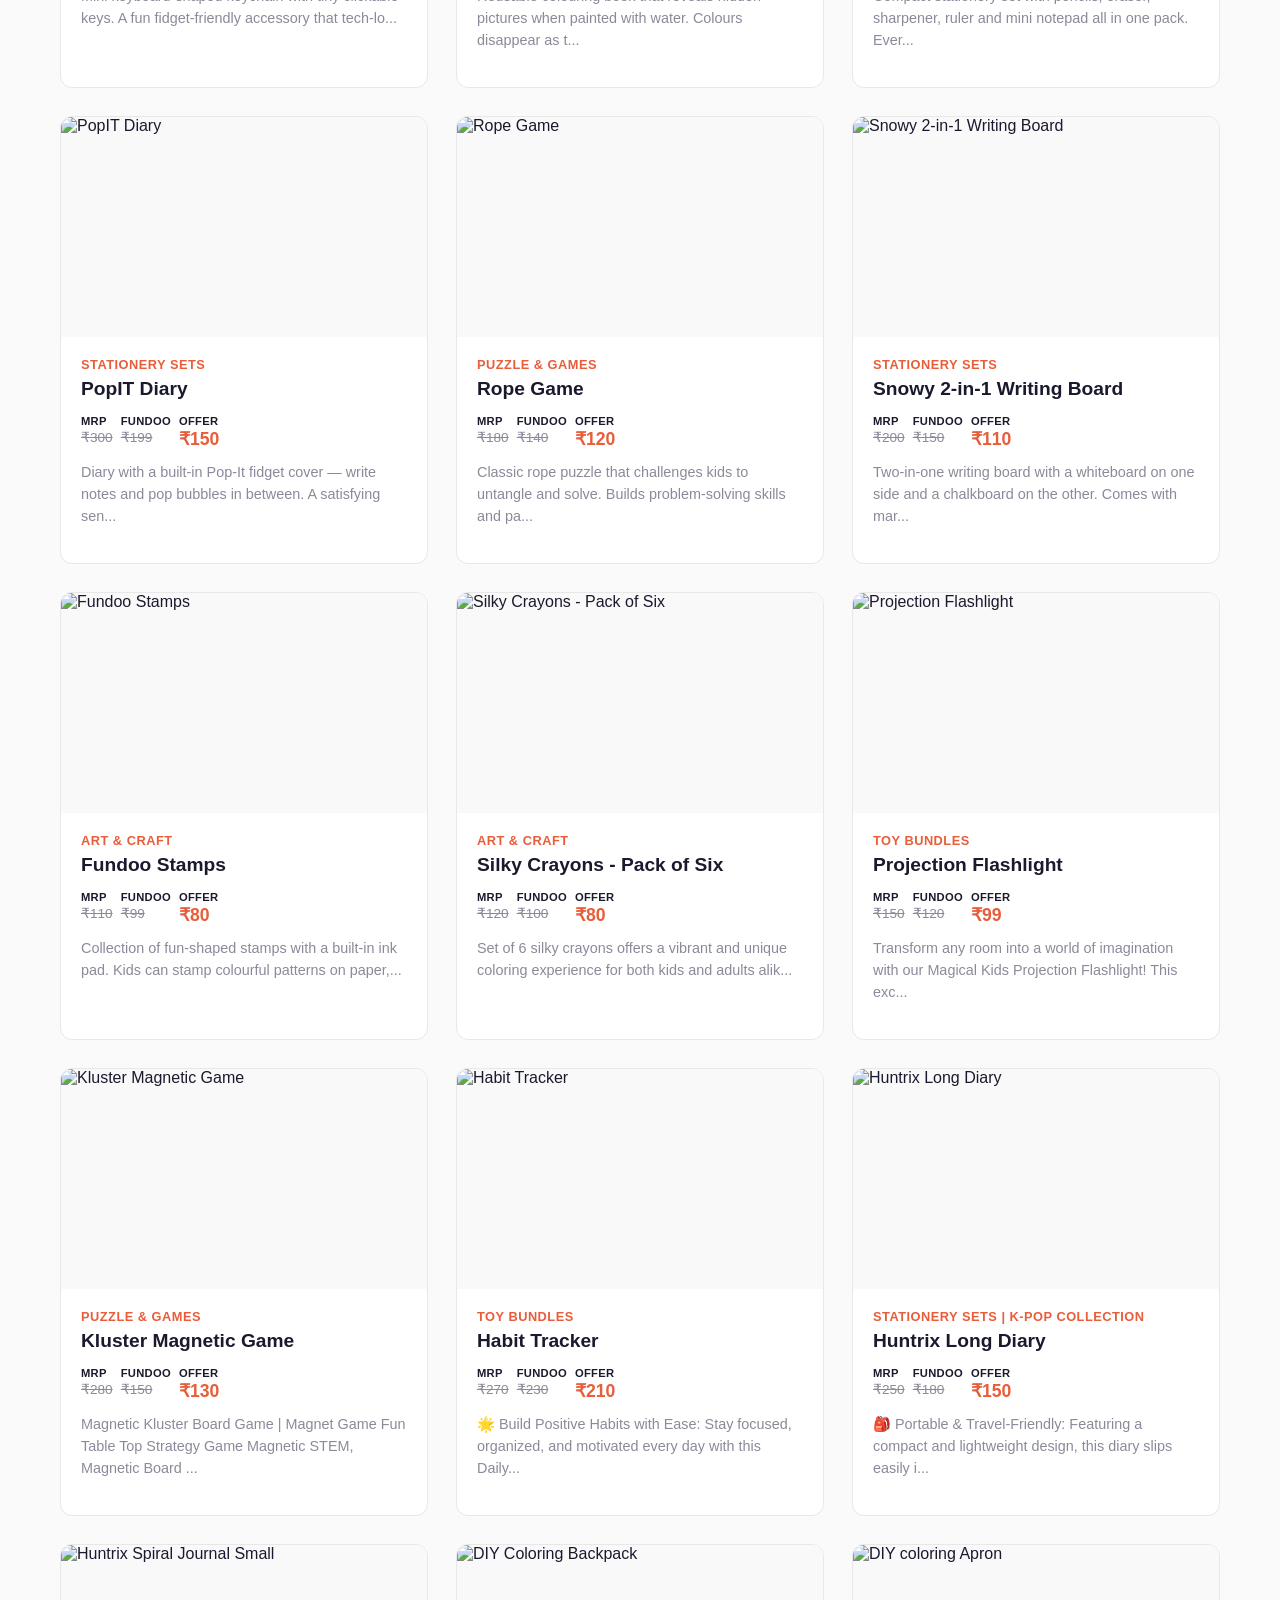
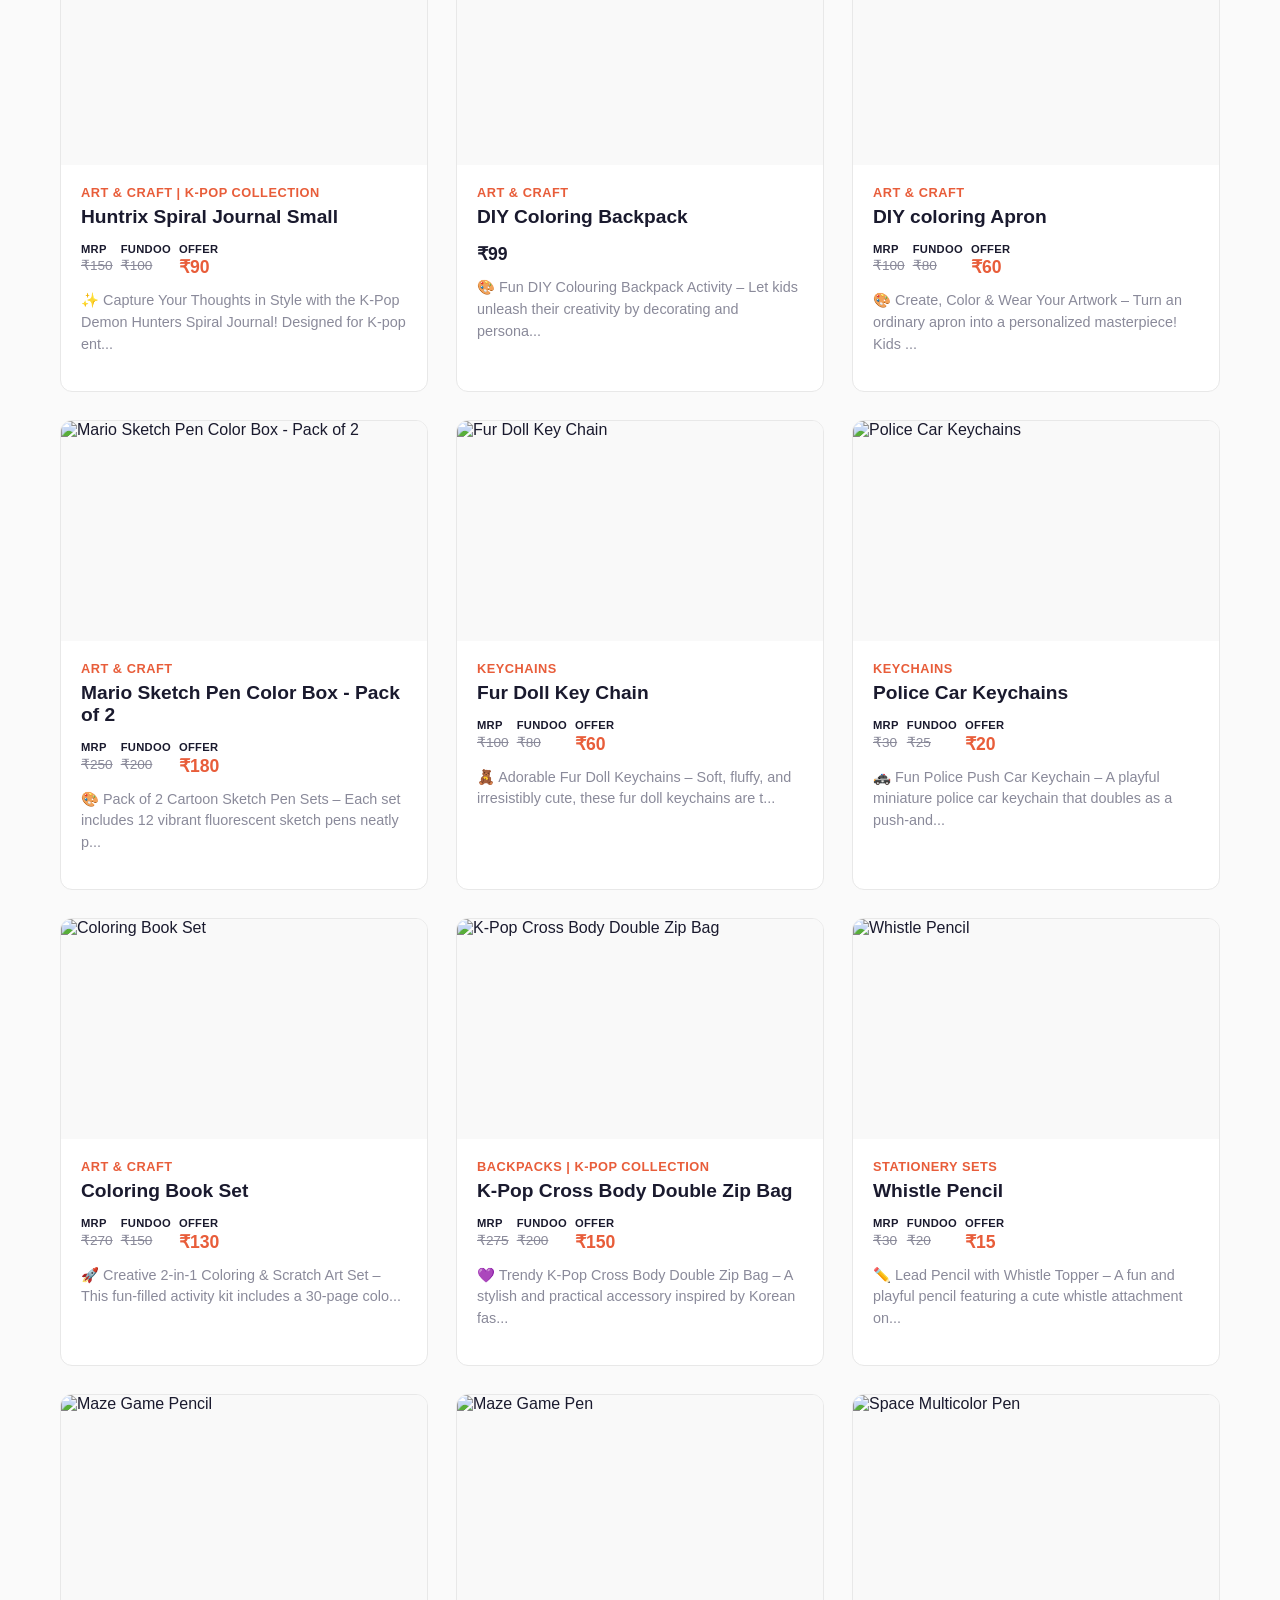
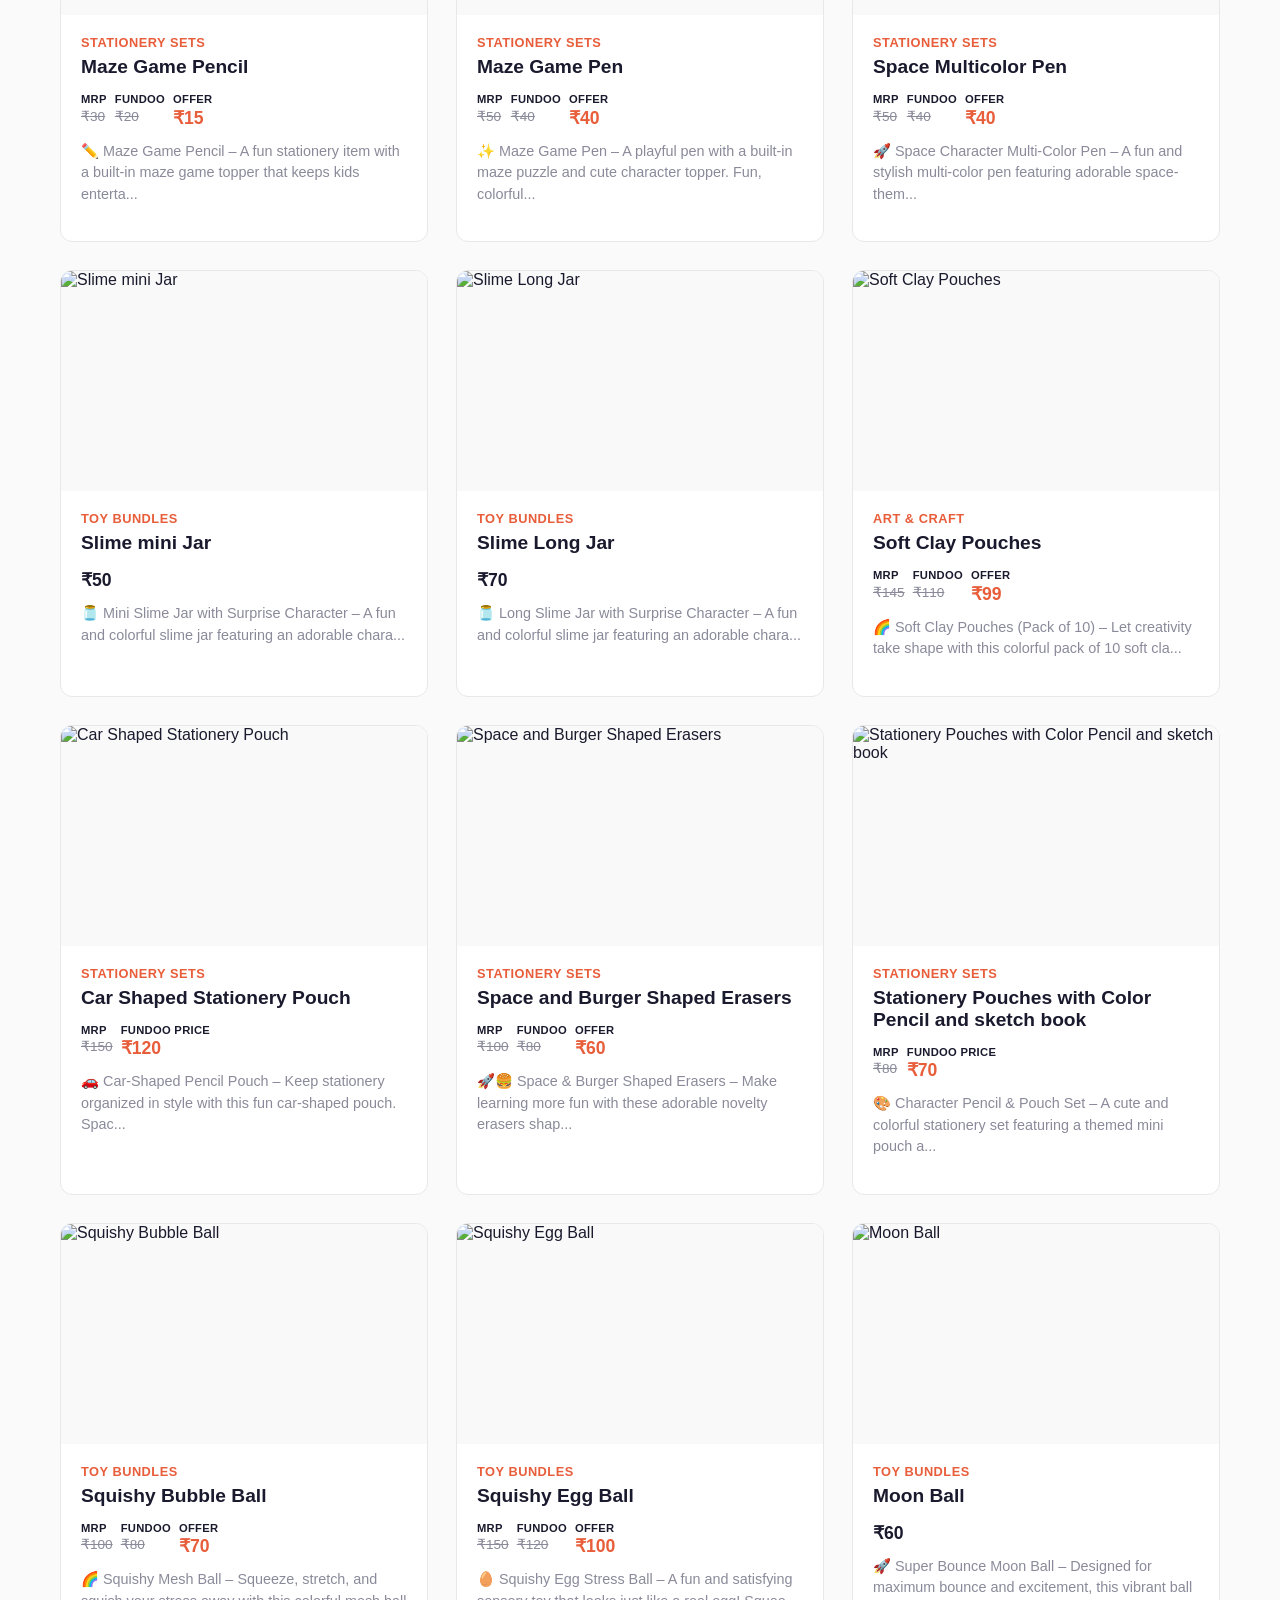
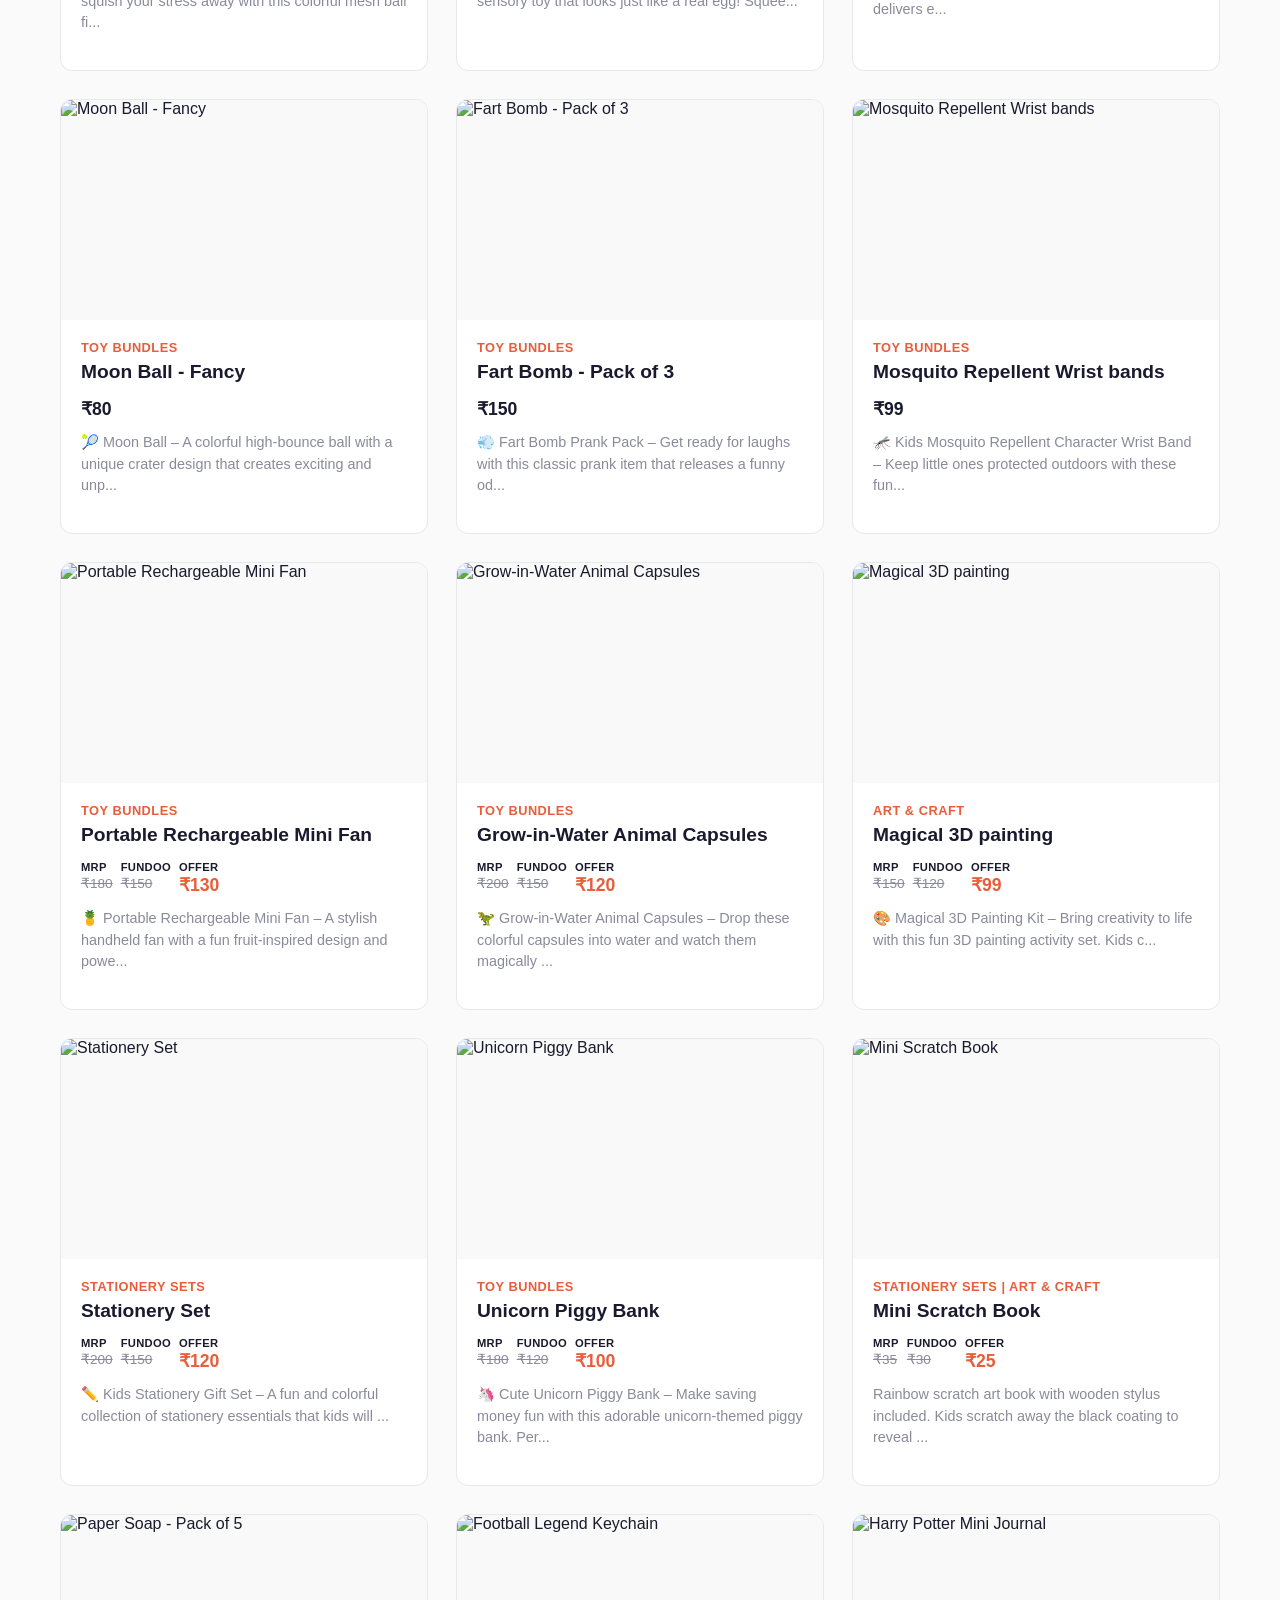
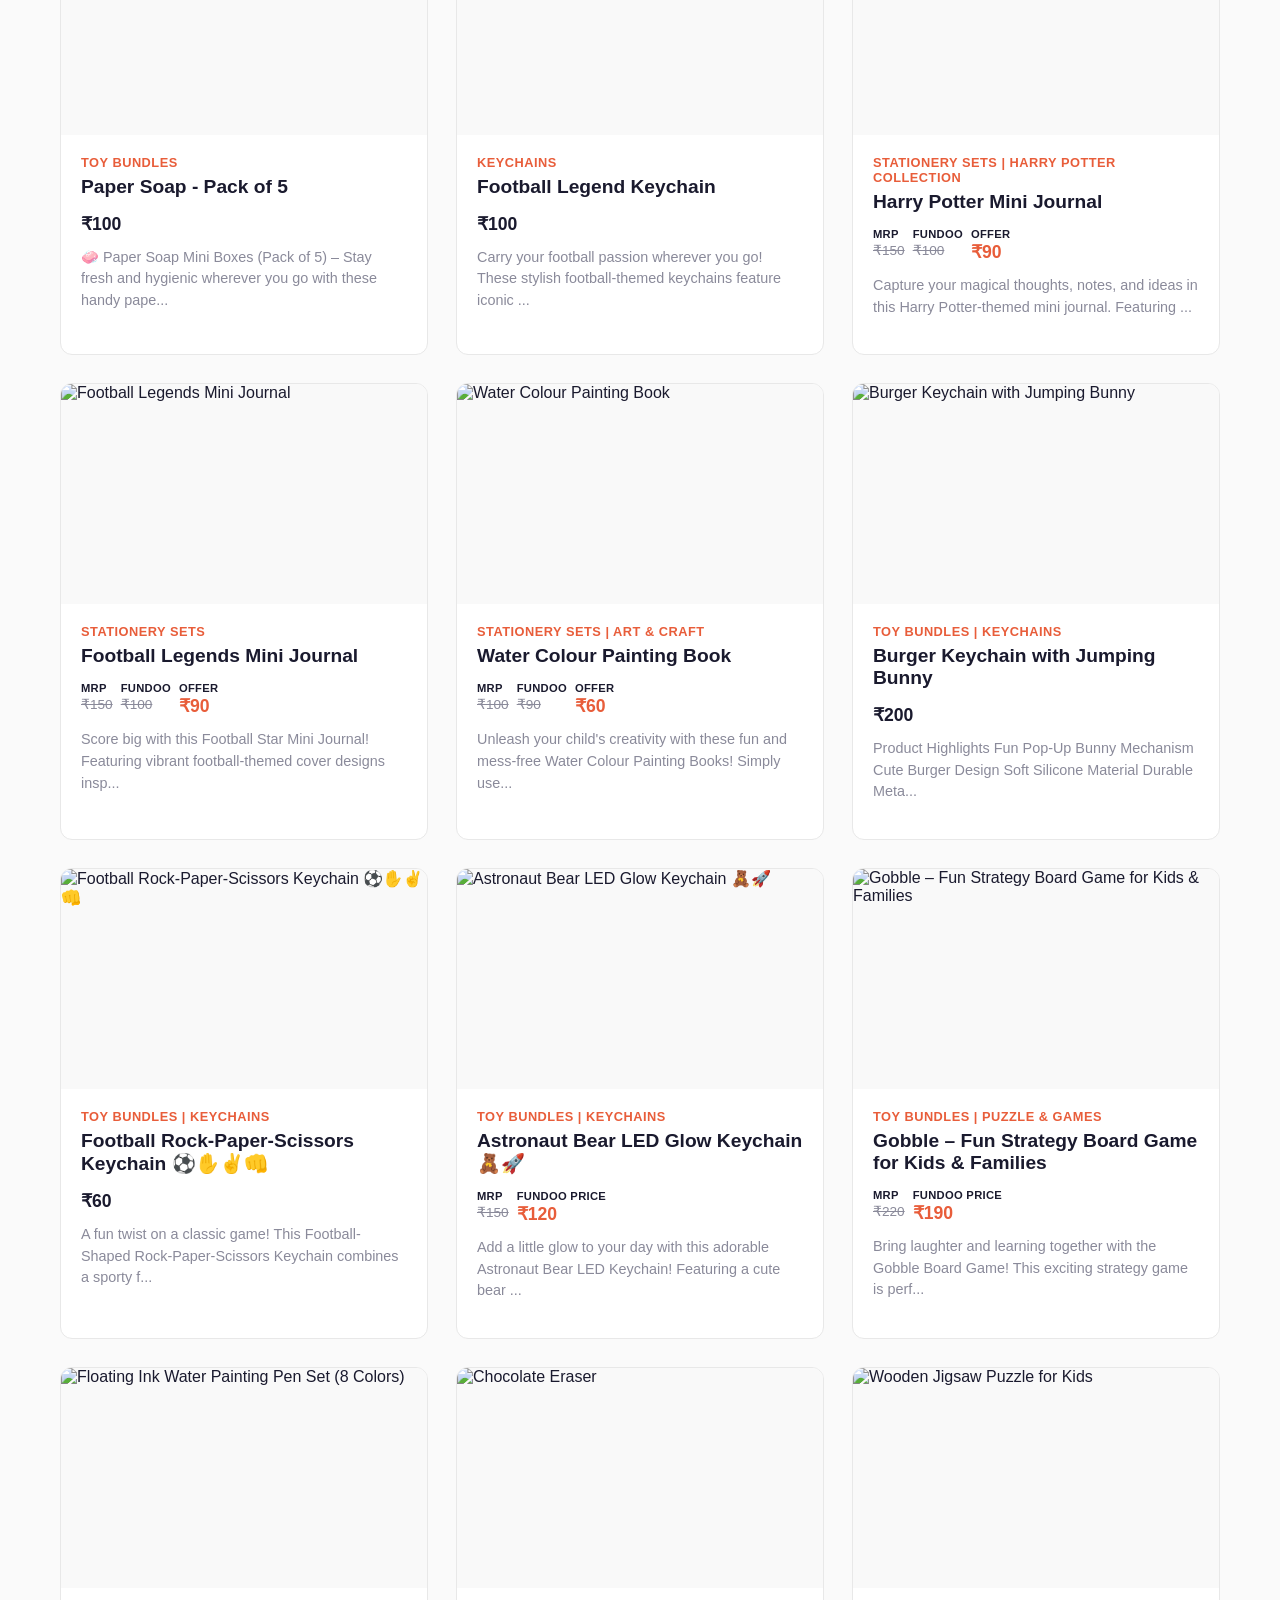
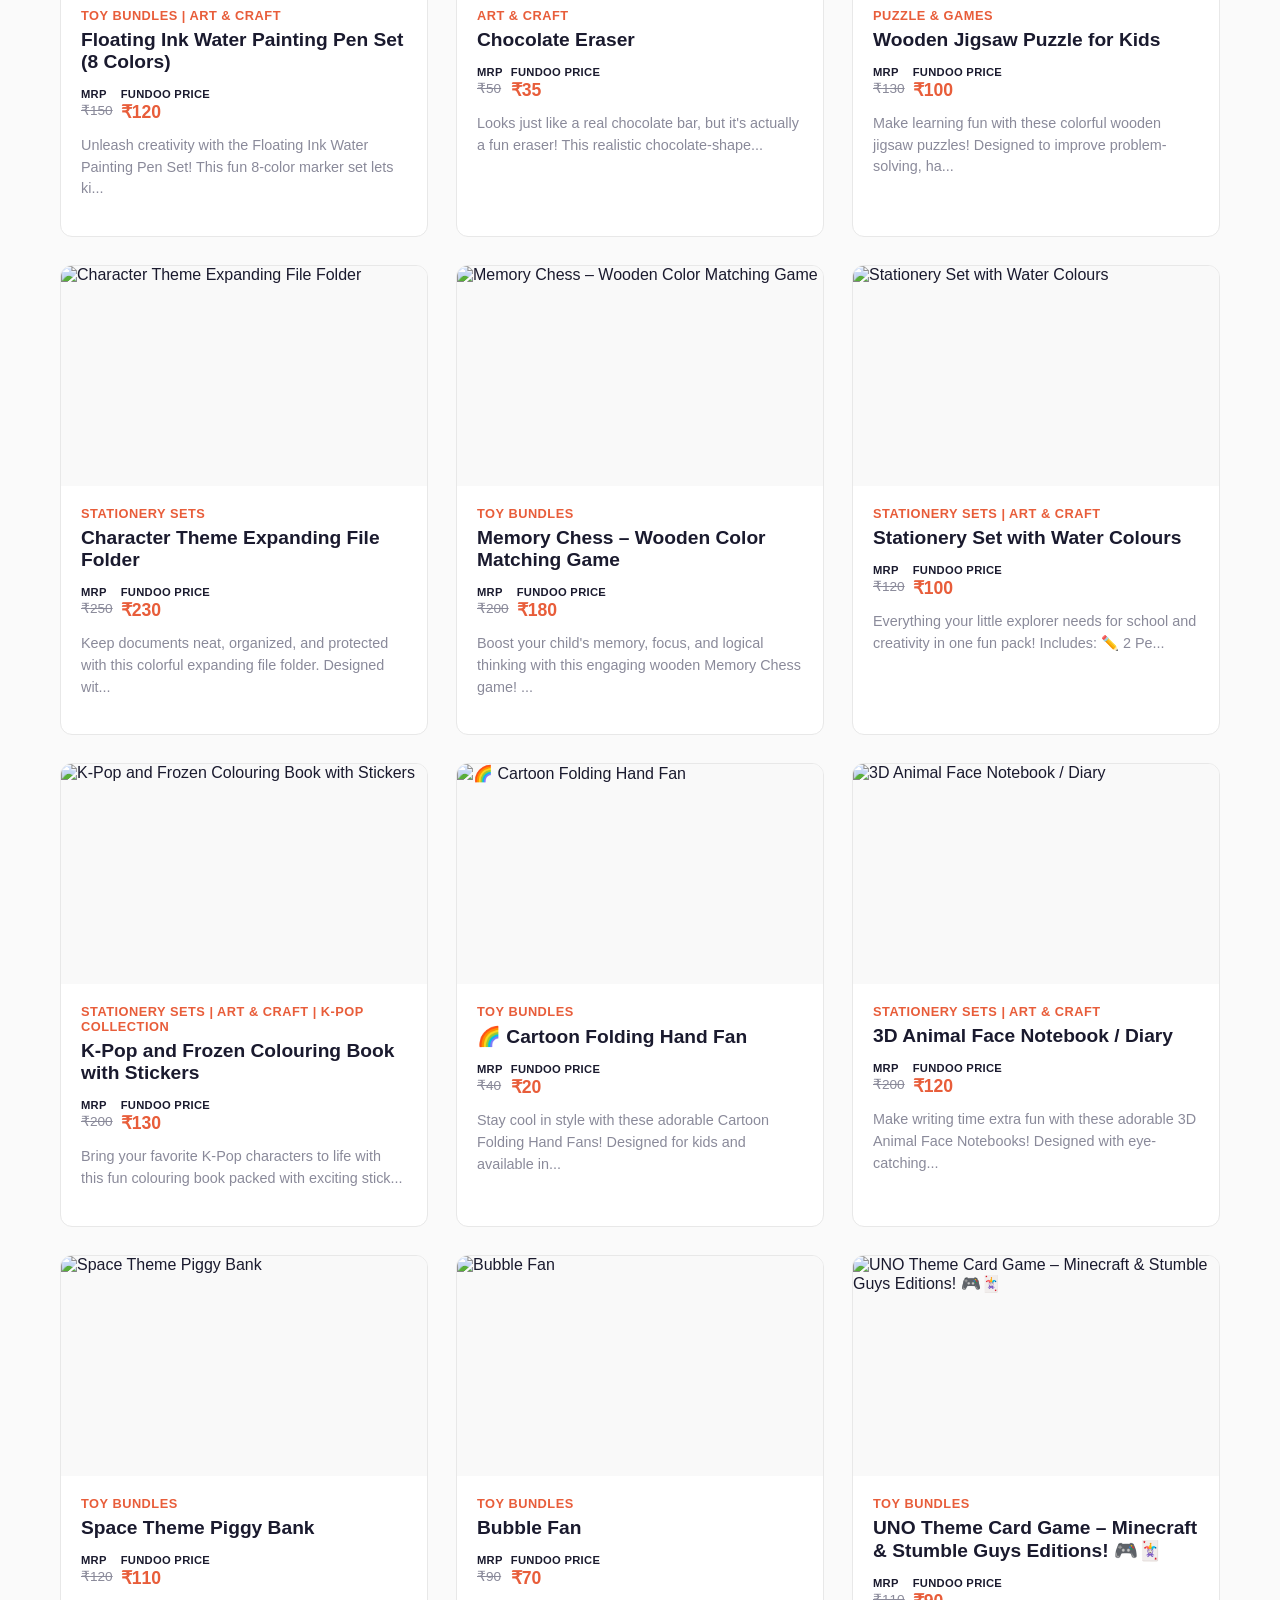
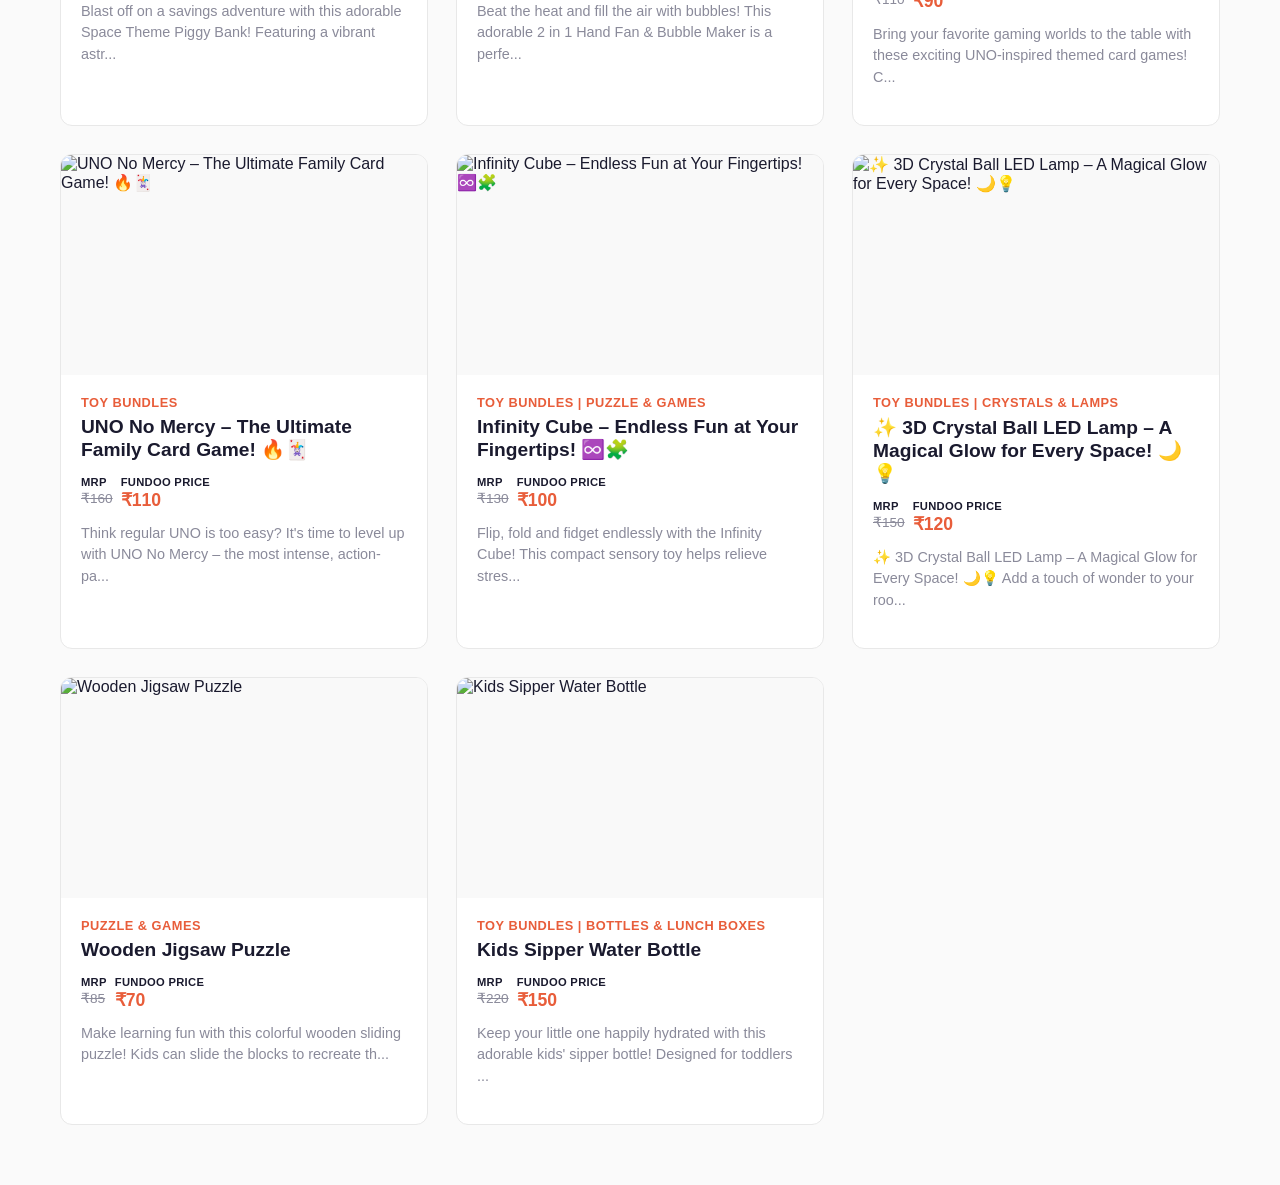
==== commit d1b4917a: "Update age categories to 0-2/2-5/5-8/8+ with array-based filtering, add persistent Gifti speech bubb" ====
--- a/catalogue.html
+++ b/catalogue.html
@@ -48,9 +48,10 @@
         <li class="nav-dropdown">
           <a href="#" class="nav-dropdown-toggle">Shop by Age <span class="nav-arrow">&#9662;</span></a>
           <ul class="nav-dropdown-menu">
-            <li><a href="catalogue.html?age=toddler">Less than 3 years</a></li>
-            <li><a href="catalogue.html?age=kids">3 to 8 years</a></li>
-            <li><a href="catalogue.html?age=older">8+ years</a></li>
+            <li><a href="catalogue.html?age=0-2">0-2 years</a></li>
+            <li><a href="catalogue.html?age=2-5">2-5 years</a></li>
+            <li><a href="catalogue.html?age=5-8">5-8 years</a></li>
+            <li><a href="catalogue.html?age=8%2B">8+ years</a></li>
           </ul>
         </li>
         <li class="nav-search">
--- a/css/gift-finder.css
+++ b/css/gift-finder.css
@@ -3,8 +3,8 @@
   position: fixed;
   bottom: 24px;
   left: 24px;
-  width: 62px;
-  height: 62px;
+  width: 68px;
+  height: 68px;
   border-radius: 50%;
   display: flex;
   align-items: center;
@@ -17,10 +17,12 @@
   overflow: hidden;
   padding: 0;
   background: var(--color-primary-light);
+  animation: gfPulse 2.5s ease-in-out infinite;
 }
 
 .gift-finder-fab:hover {
   transform: scale(1.08);
+  animation: none;
 }
 
 .gift-finder-fab img {
@@ -29,25 +31,52 @@
   object-fit: cover;
 }
 
-.gift-finder-fab-label {
+@keyframes gfPulse {
+  0%, 100% { box-shadow: 0 4px 16px rgba(232, 93, 58, 0.35); }
+  50% { box-shadow: 0 4px 24px rgba(232, 93, 58, 0.55), 0 0 0 8px rgba(232, 93, 58, 0.1); }
+}
+
+/* ── Speech Bubble ── */
+.gift-finder-bubble {
+  position: fixed;
+  bottom: 56px;
+  left: 100px;
+  background: #fff;
+  color: var(--color-text);
+  font-size: 0.85em;
+  line-height: 1.4;
+  padding: 10px 14px;
+  border-radius: var(--radius-md);
+  box-shadow: var(--shadow-md);
+  z-index: 998;
+  max-width: 220px;
+  cursor: pointer;
+  animation: gfBubbleIn 0.4s ease;
+}
+
+.gift-finder-bubble::before {
+  content: '';
   position: absolute;
-  bottom: 100%;
-  left: 50%;
-  transform: translateX(-50%);
-  margin-bottom: 8px;
-  background: var(--color-bg-dark);
-  color: #fff;
-  font-size: 0.75em;
-  padding: 5px 12px;
-  border-radius: var(--radius-full);
-  white-space: nowrap;
-  pointer-events: none;
-  opacity: 0;
-  transition: opacity 0.2s;
-}
-
-.gift-finder-fab:hover .gift-finder-fab-label {
-  opacity: 1;
+  bottom: 8px;
+  left: -8px;
+  width: 0;
+  height: 0;
+  border-top: 8px solid transparent;
+  border-bottom: 8px solid transparent;
+  border-right: 8px solid #fff;
+}
+
+.gift-finder-bubble strong {
+  color: var(--color-primary);
+}
+
+.gift-finder-bubble.hidden {
+  display: none;
+}
+
+@keyframes gfBubbleIn {
+  from { opacity: 0; transform: translateX(-8px); }
+  to { opacity: 1; transform: translateX(0); }
 }
 
 /* ── Chat Panel ── */
@@ -335,8 +364,8 @@
   .gift-finder-fab {
     bottom: 20px;
     left: 20px;
-    width: 54px;
-    height: 54px;
+    width: 58px;
+    height: 58px;
   }
 
   .gift-finder-panel {
@@ -347,7 +376,10 @@
     border-radius: var(--radius-lg) var(--radius-lg) 0 0;
   }
 
-  .gift-finder-fab-label {
-    display: none;
+  .gift-finder-bubble {
+    bottom: 48px;
+    left: 84px;
+    max-width: 180px;
+    font-size: 0.8em;
   }
 }
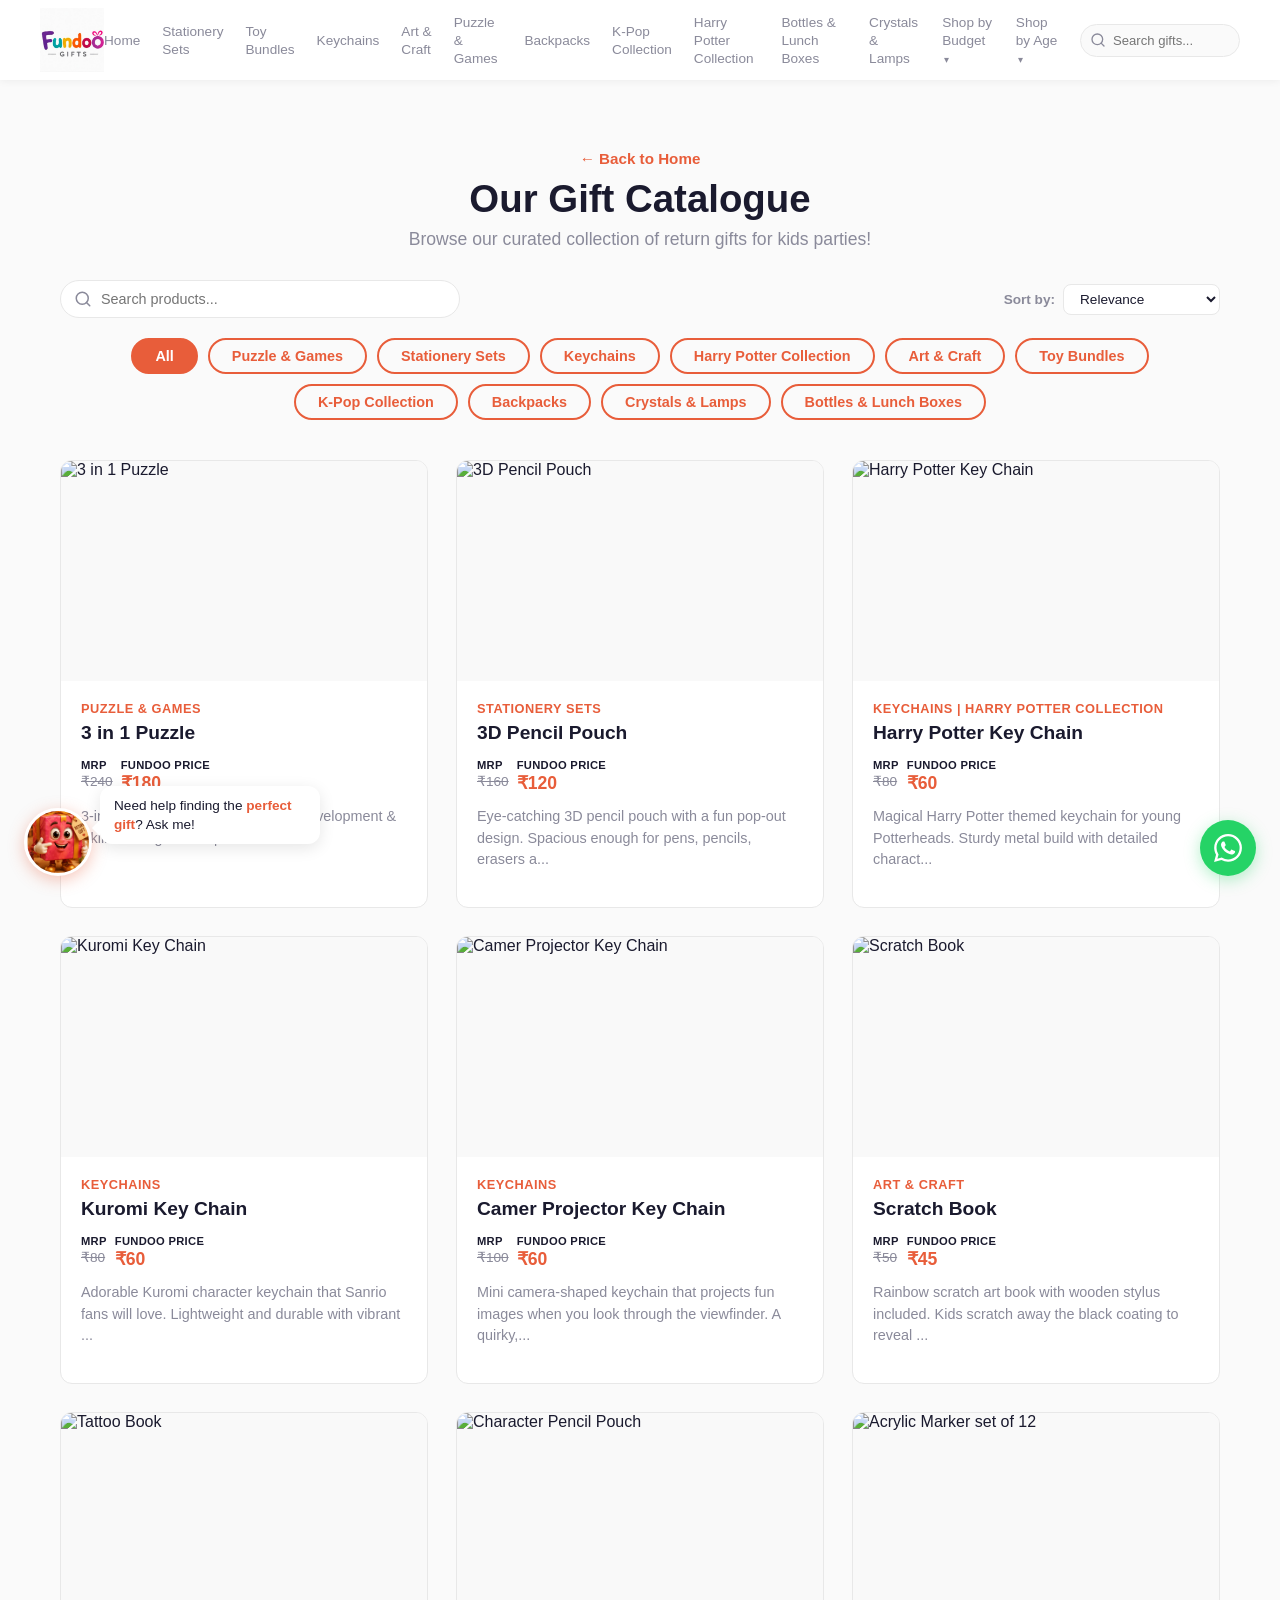
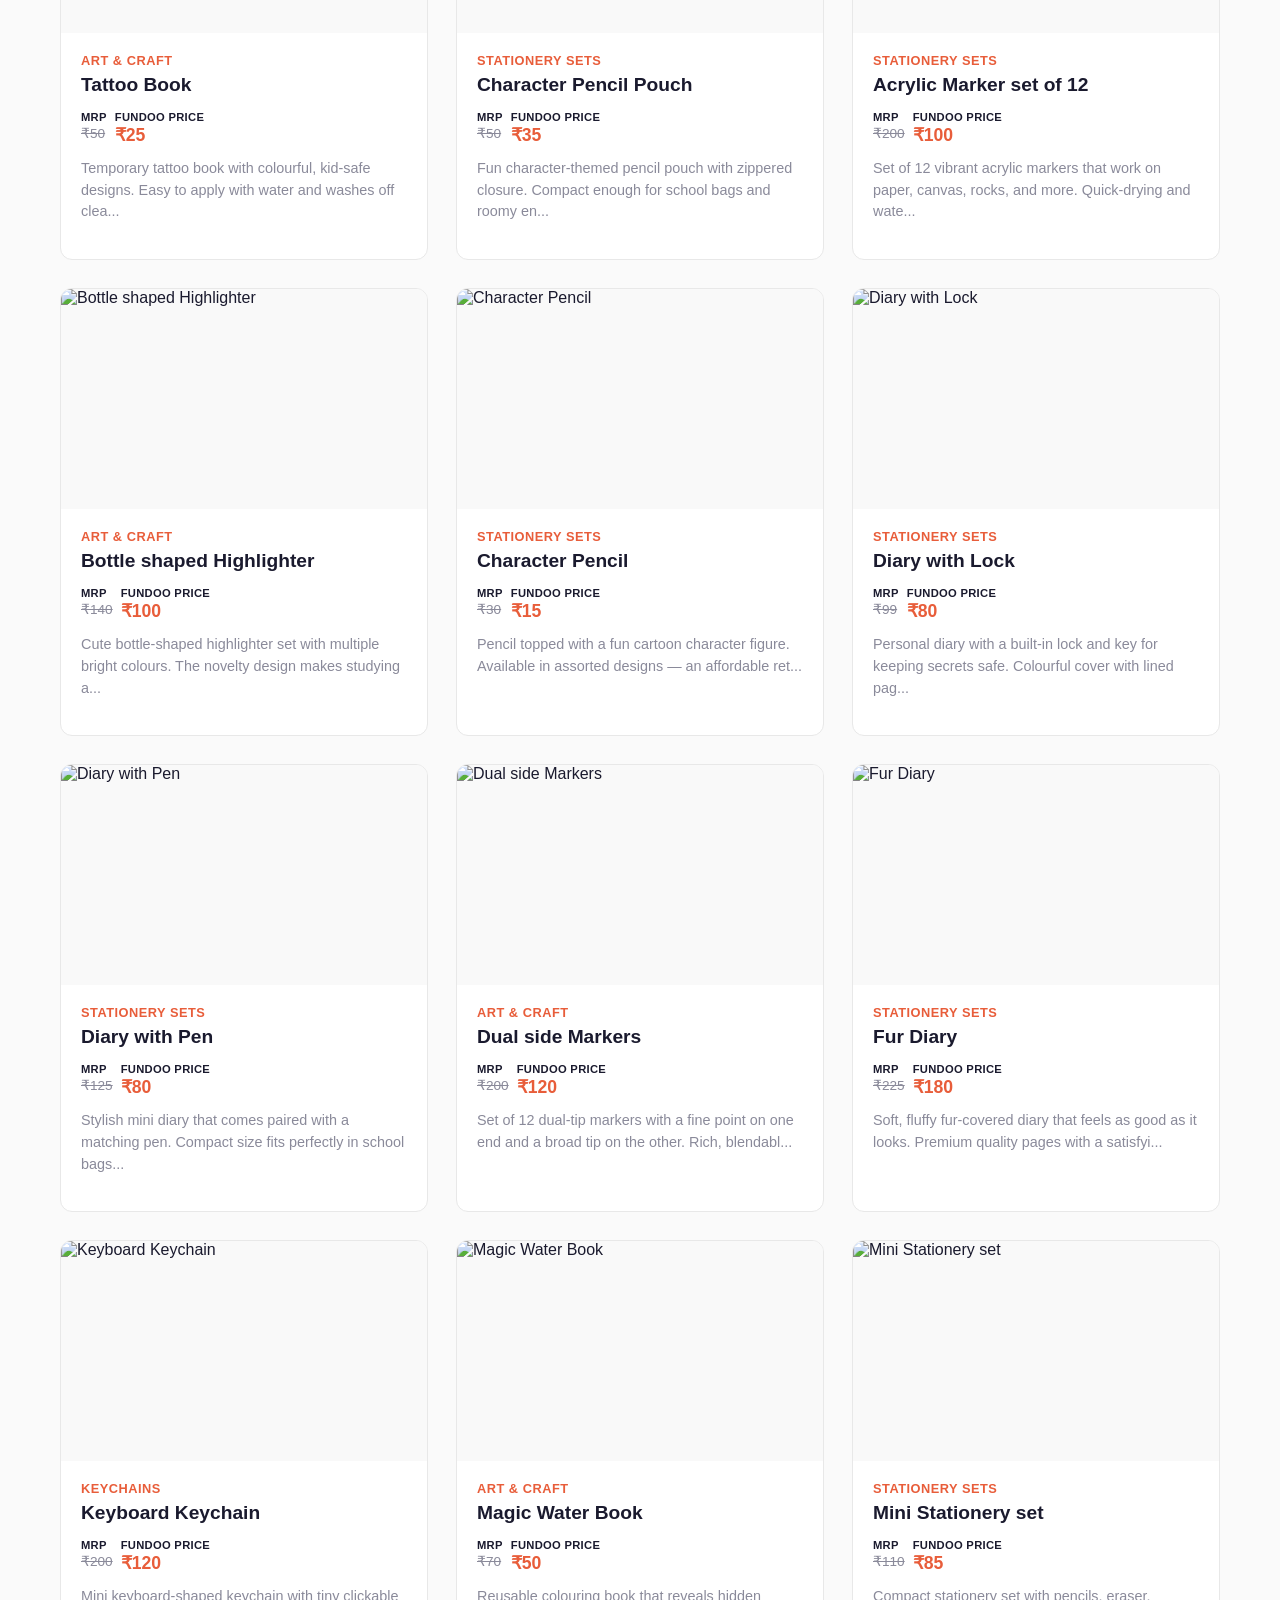
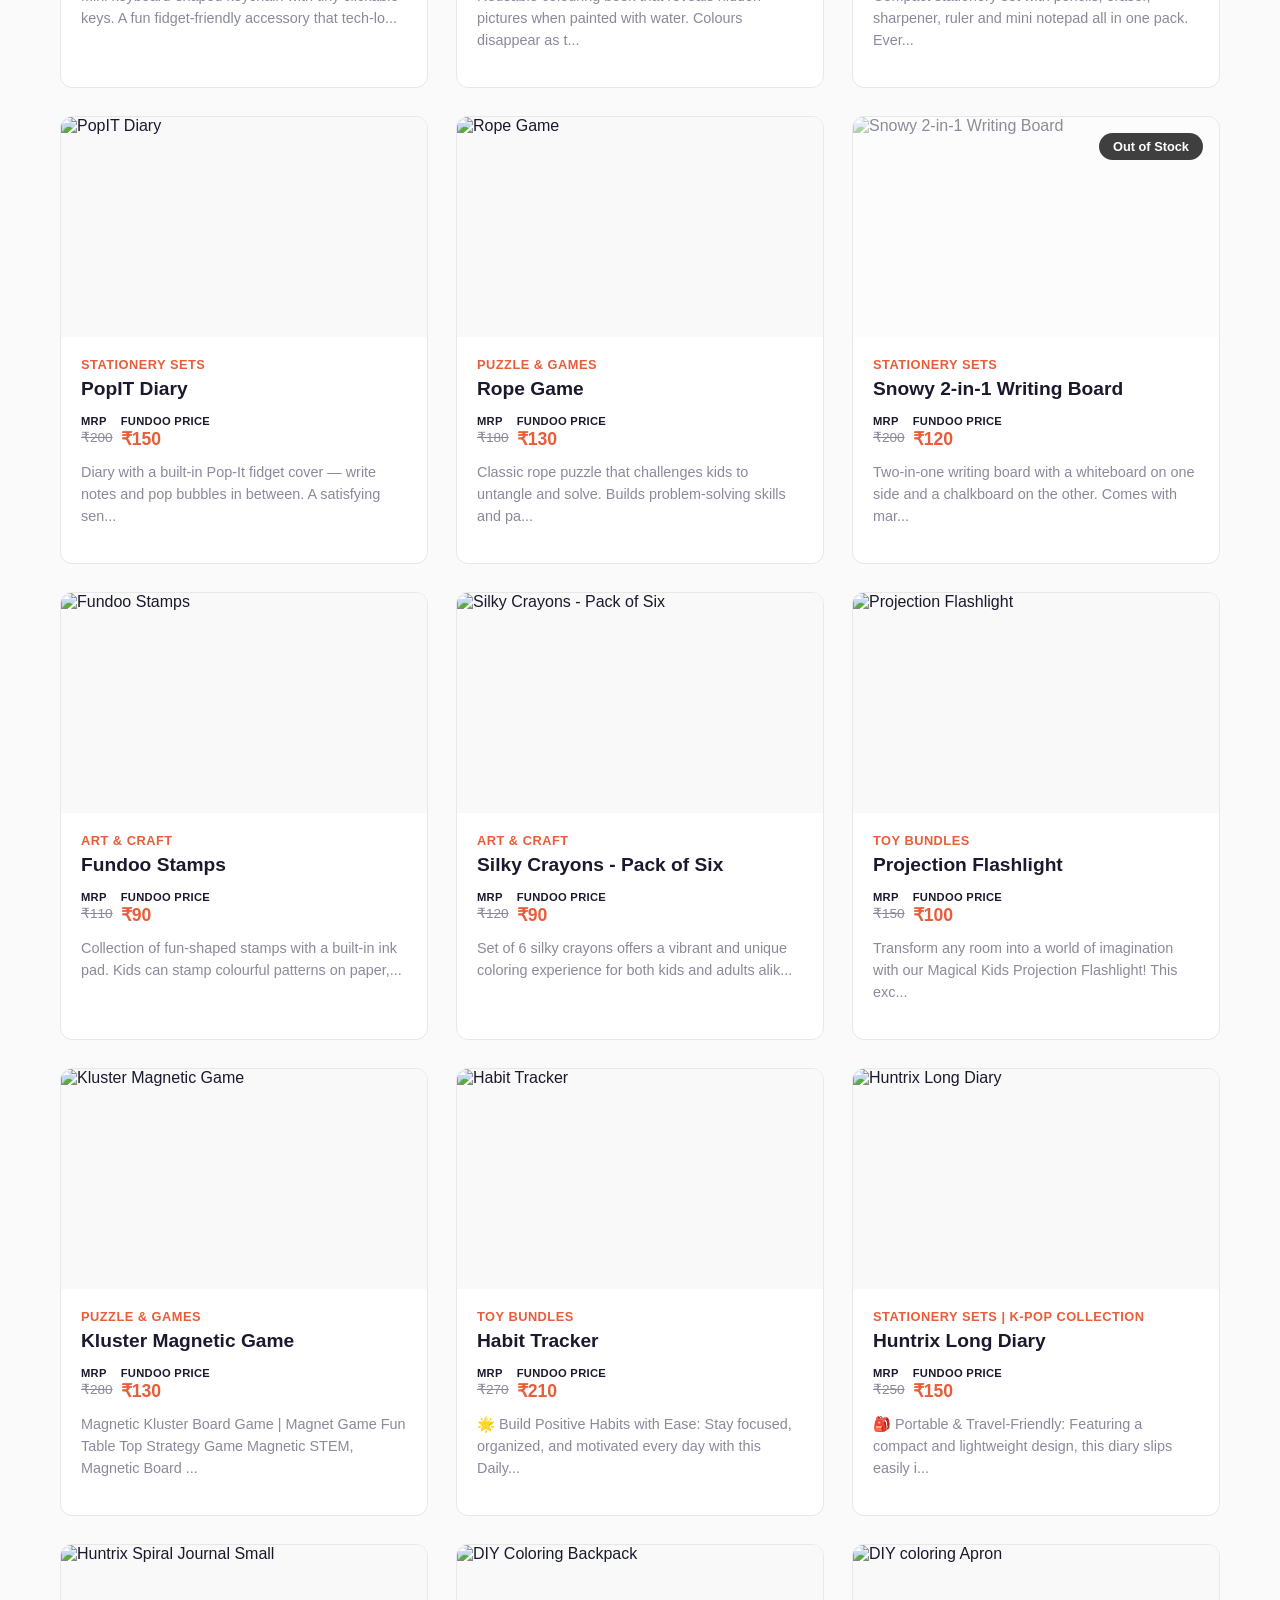
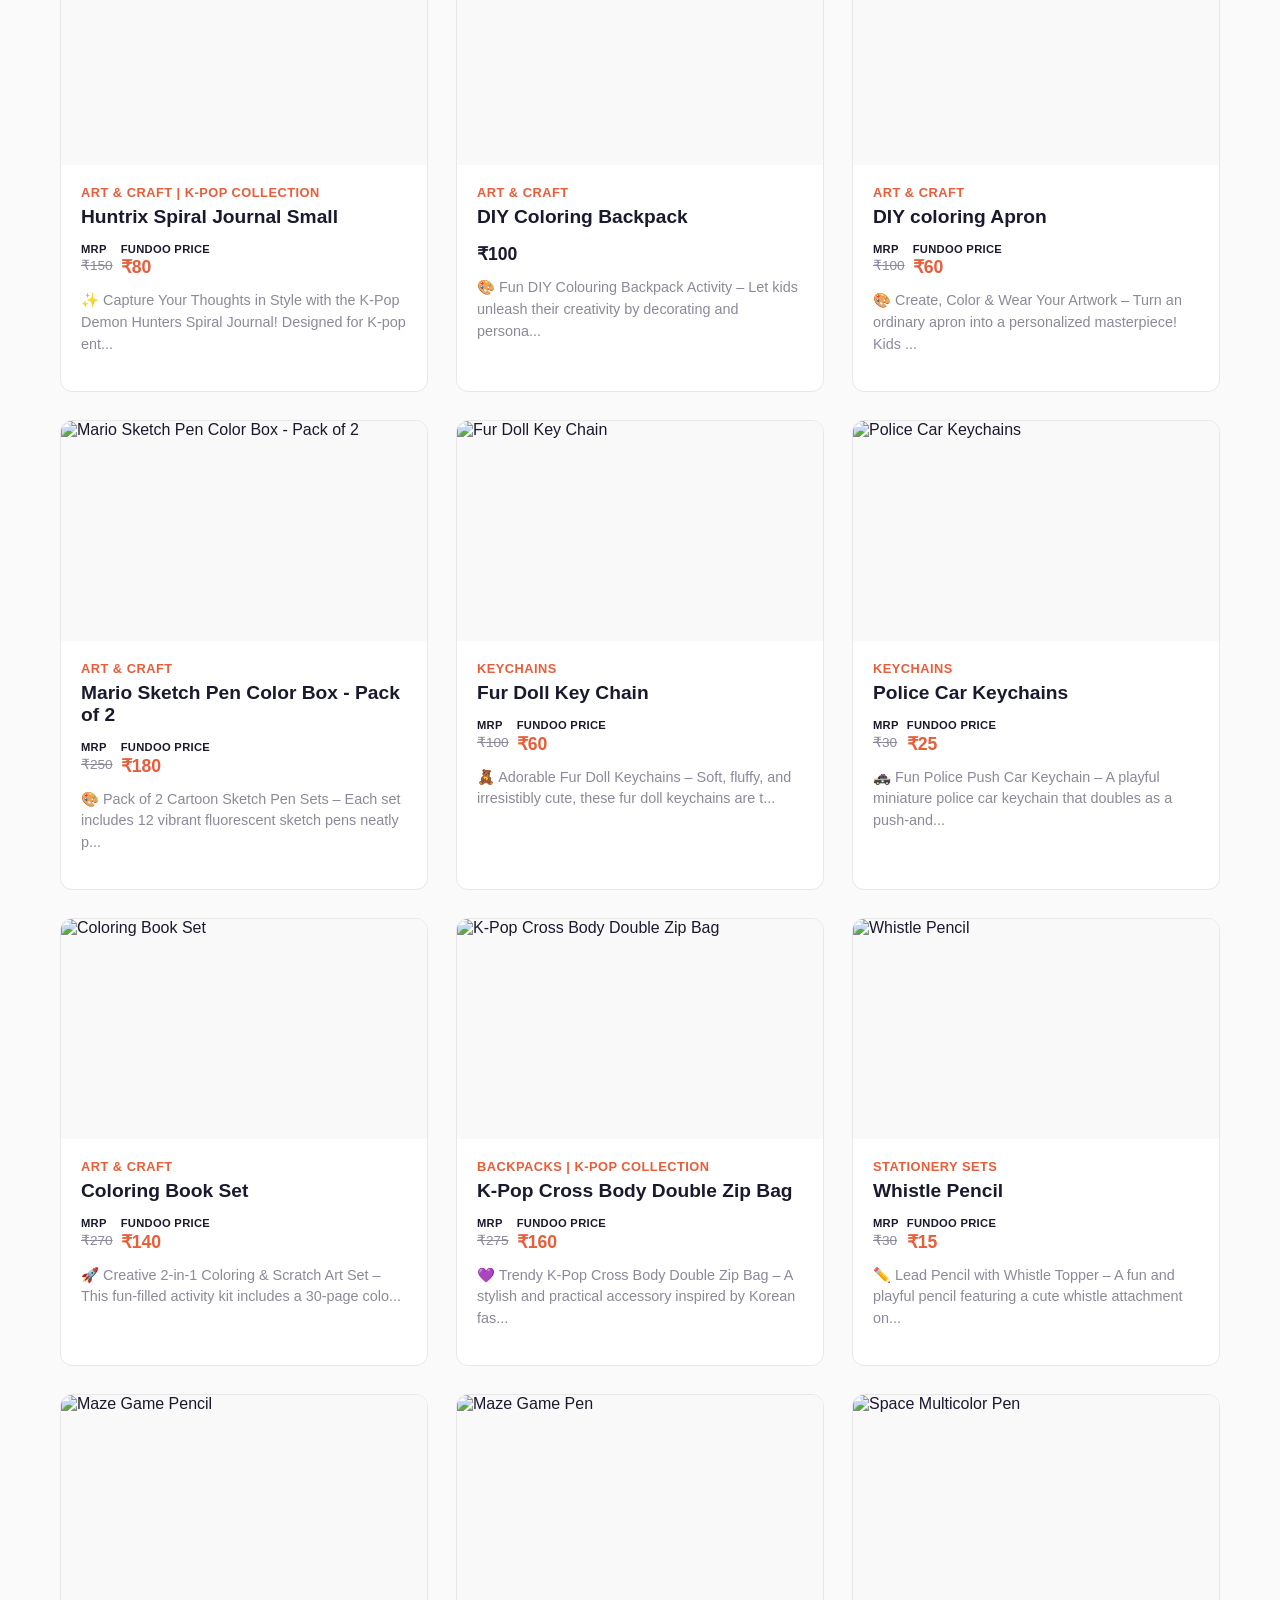
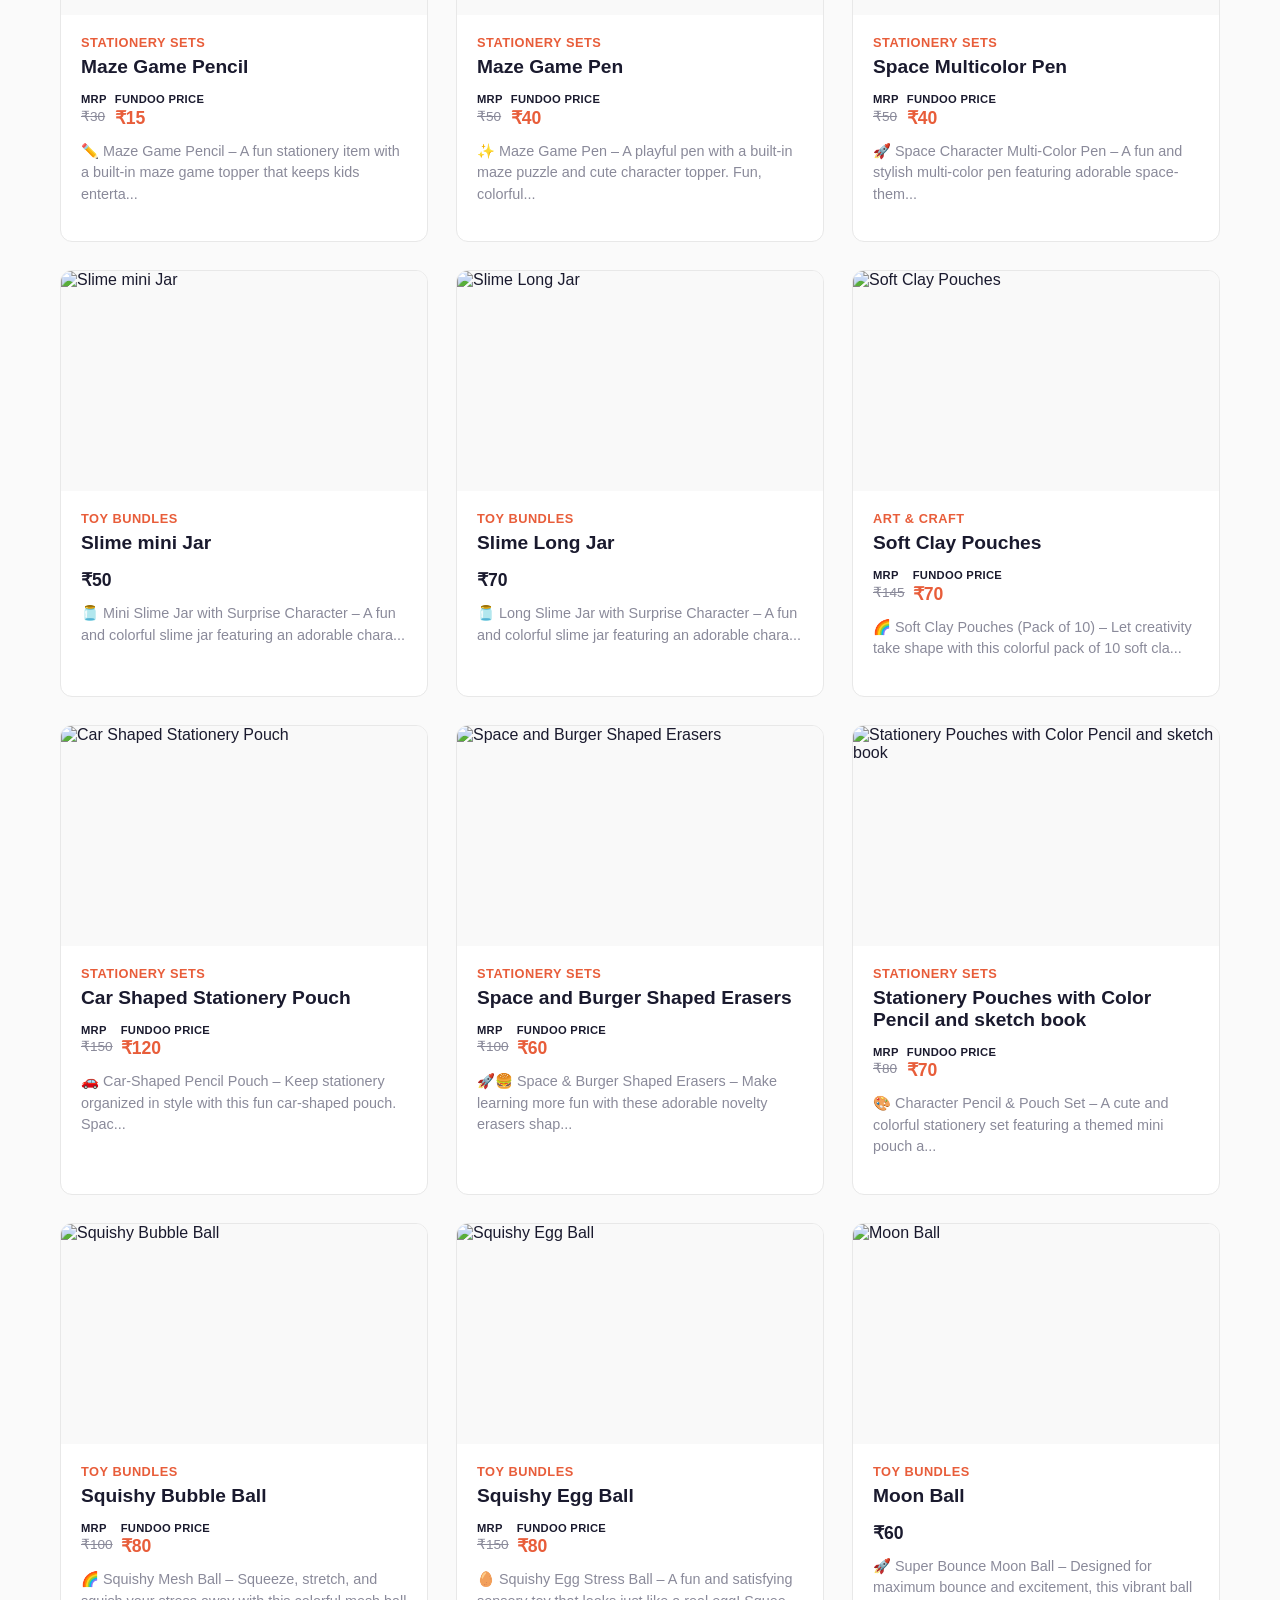
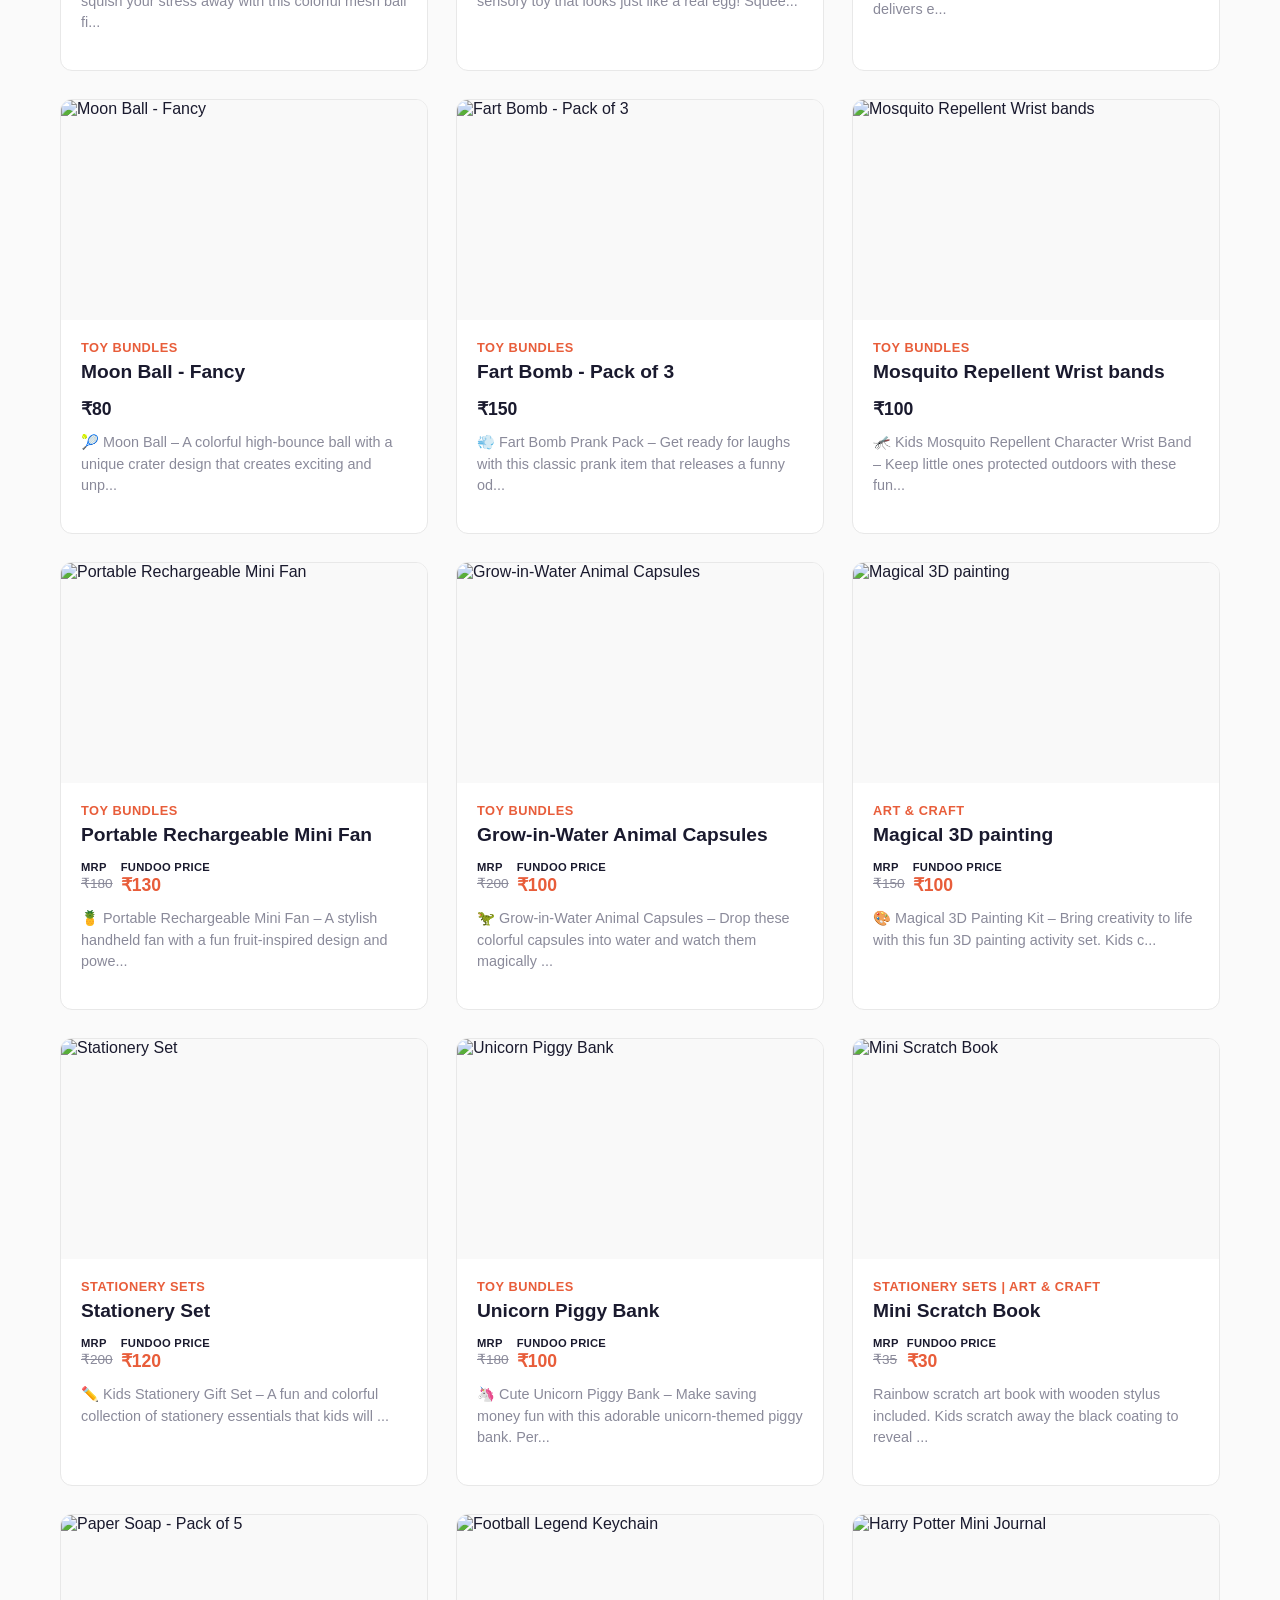
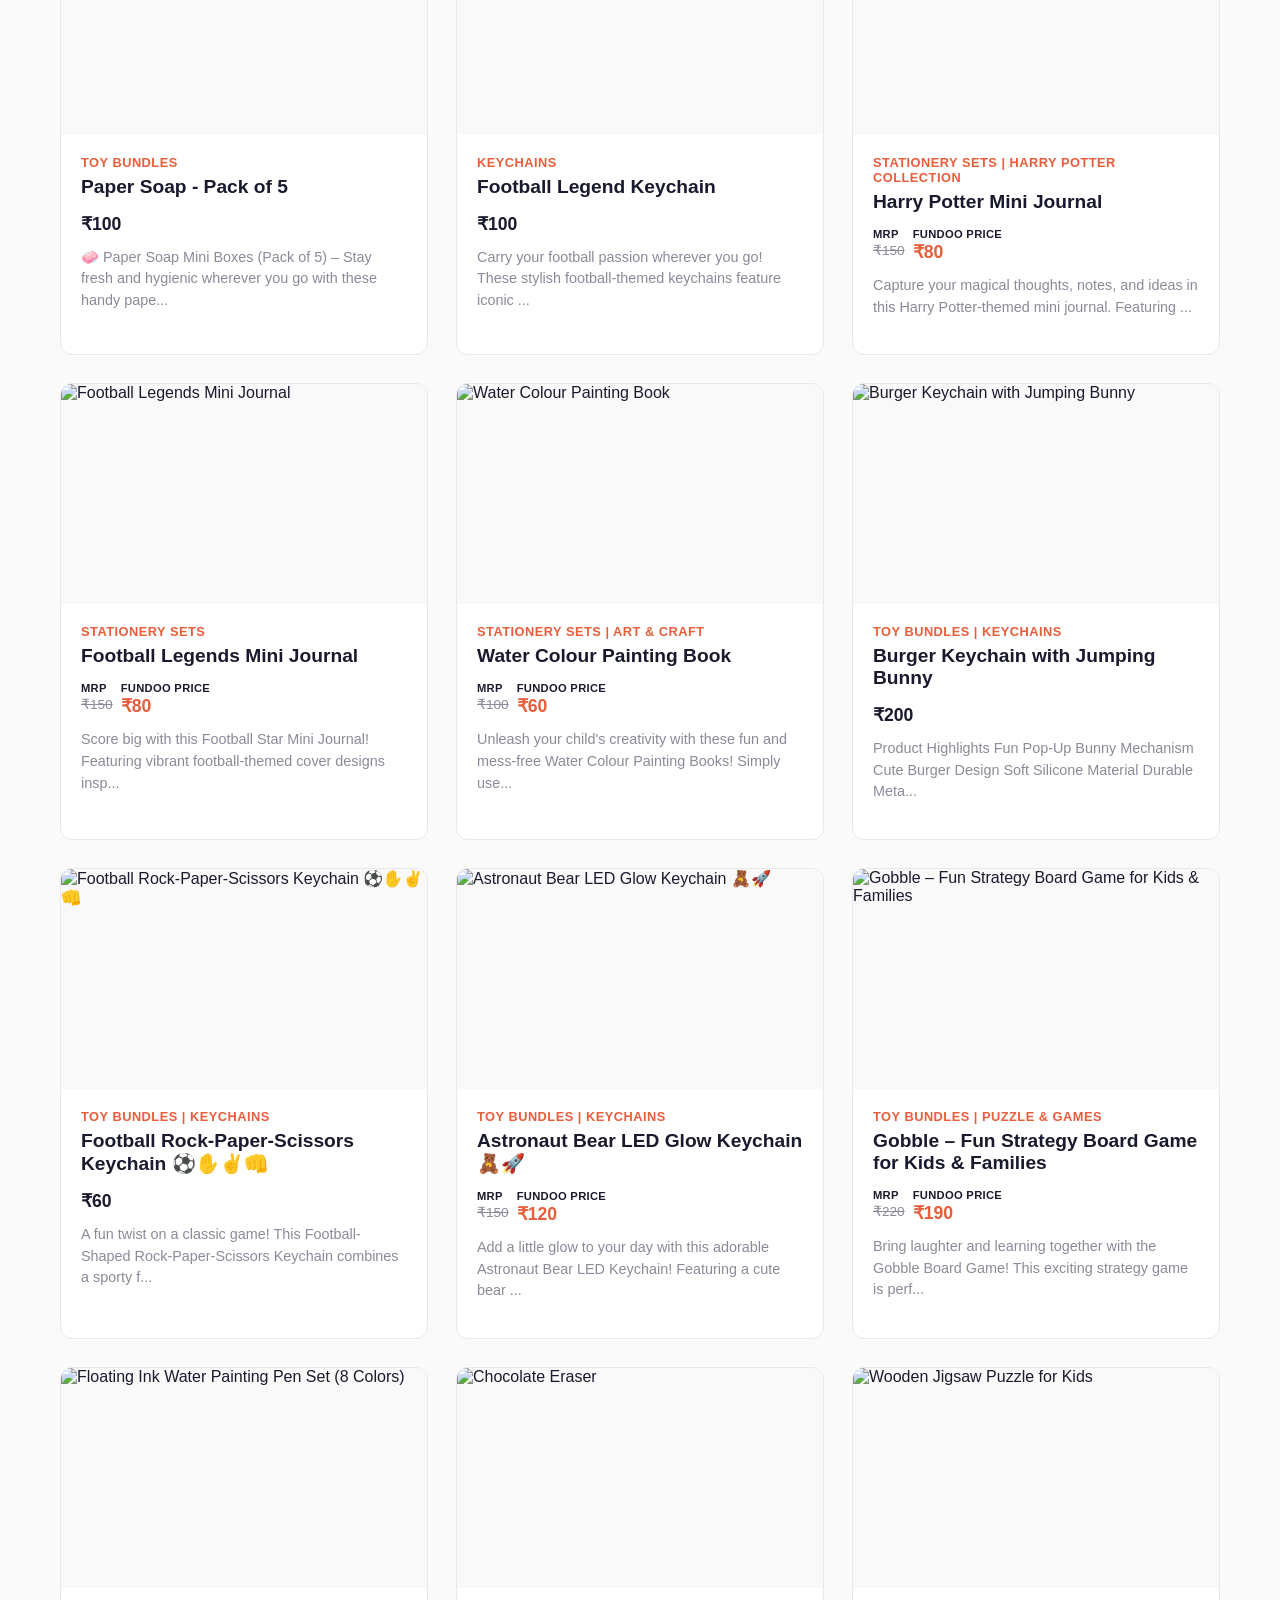
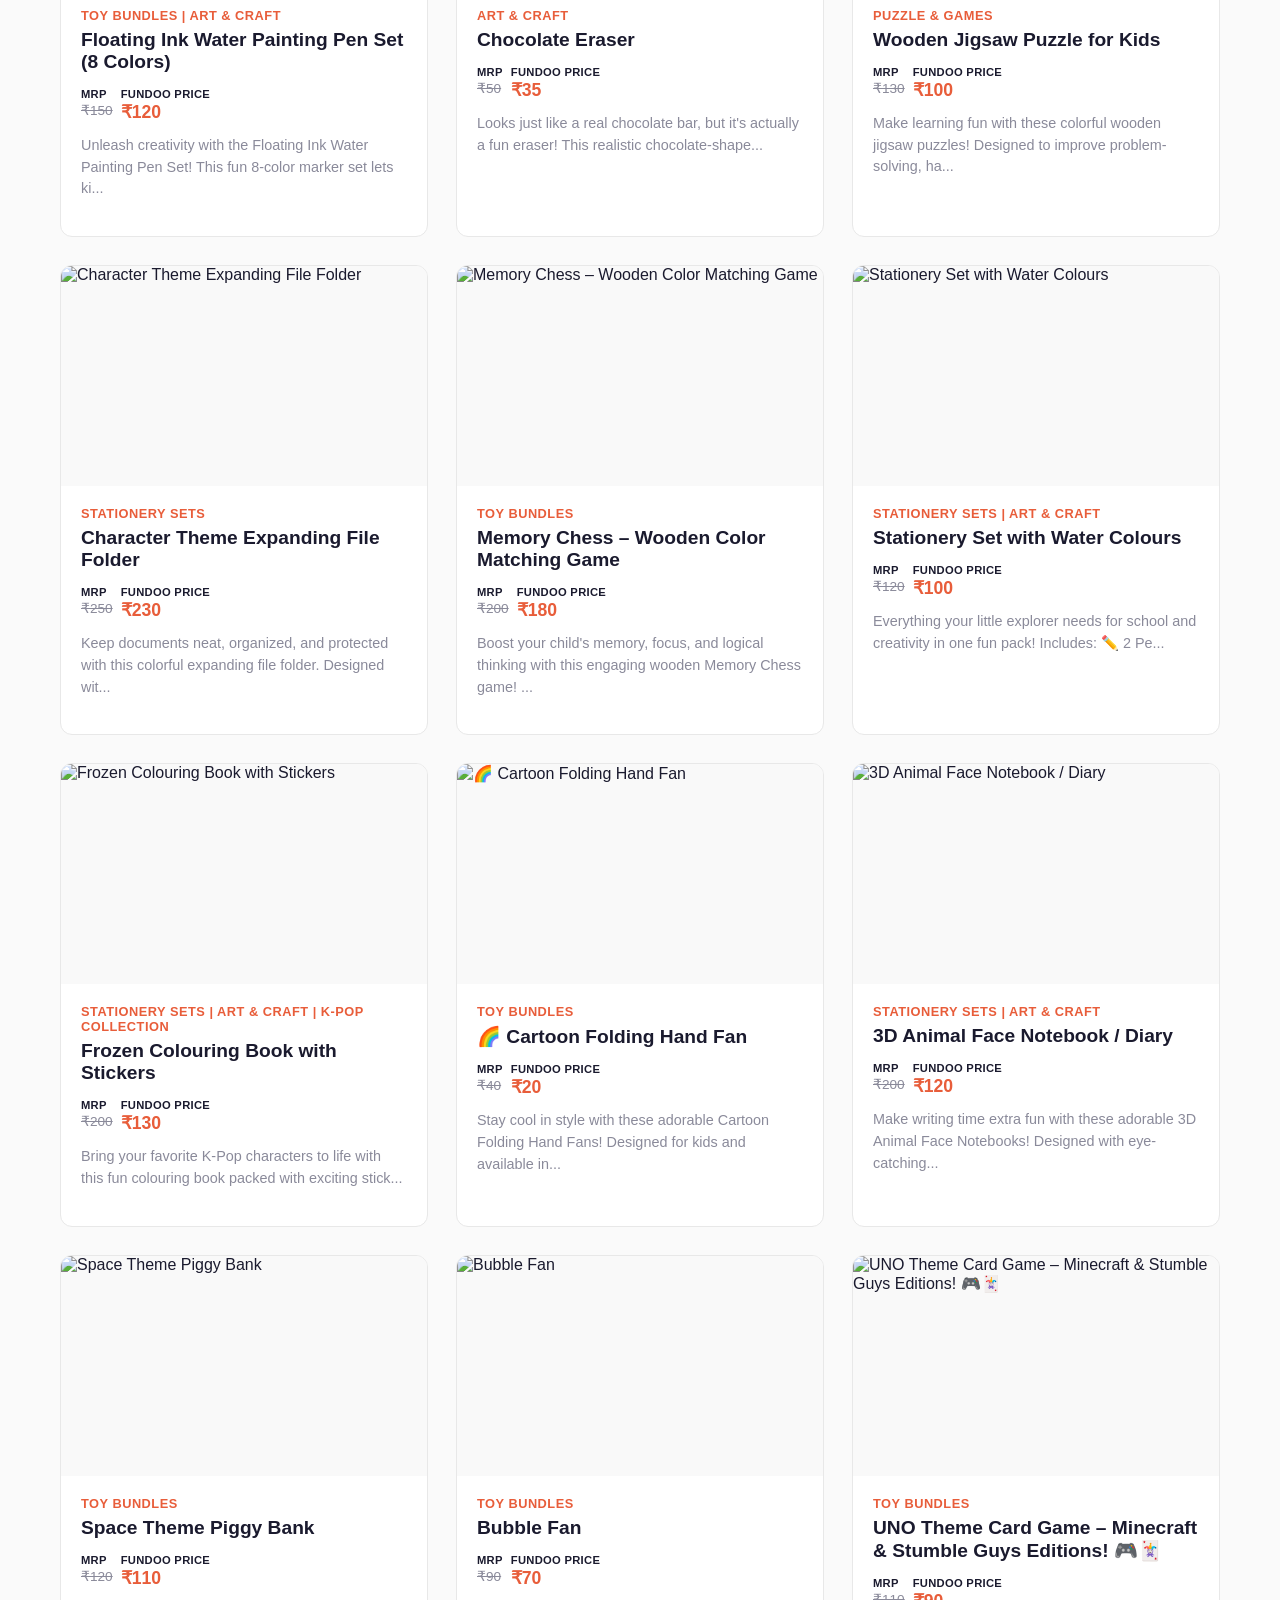
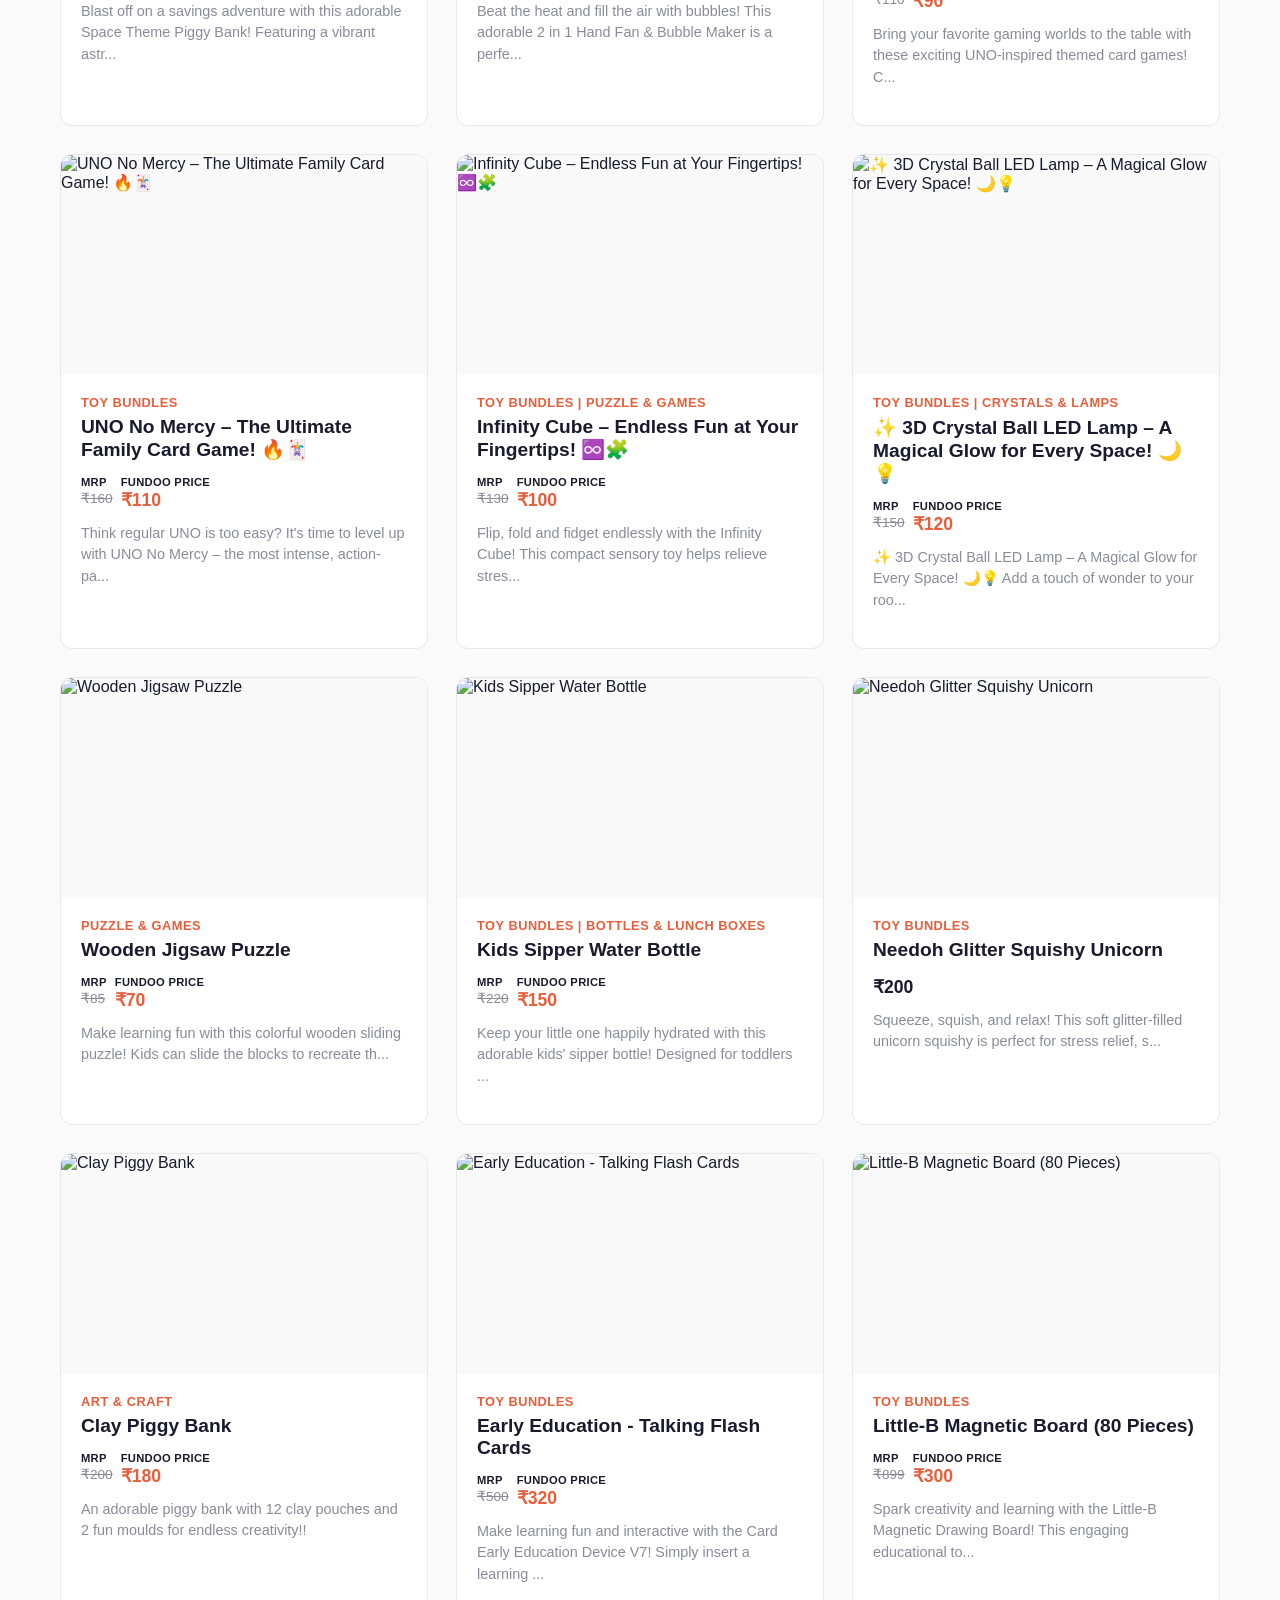
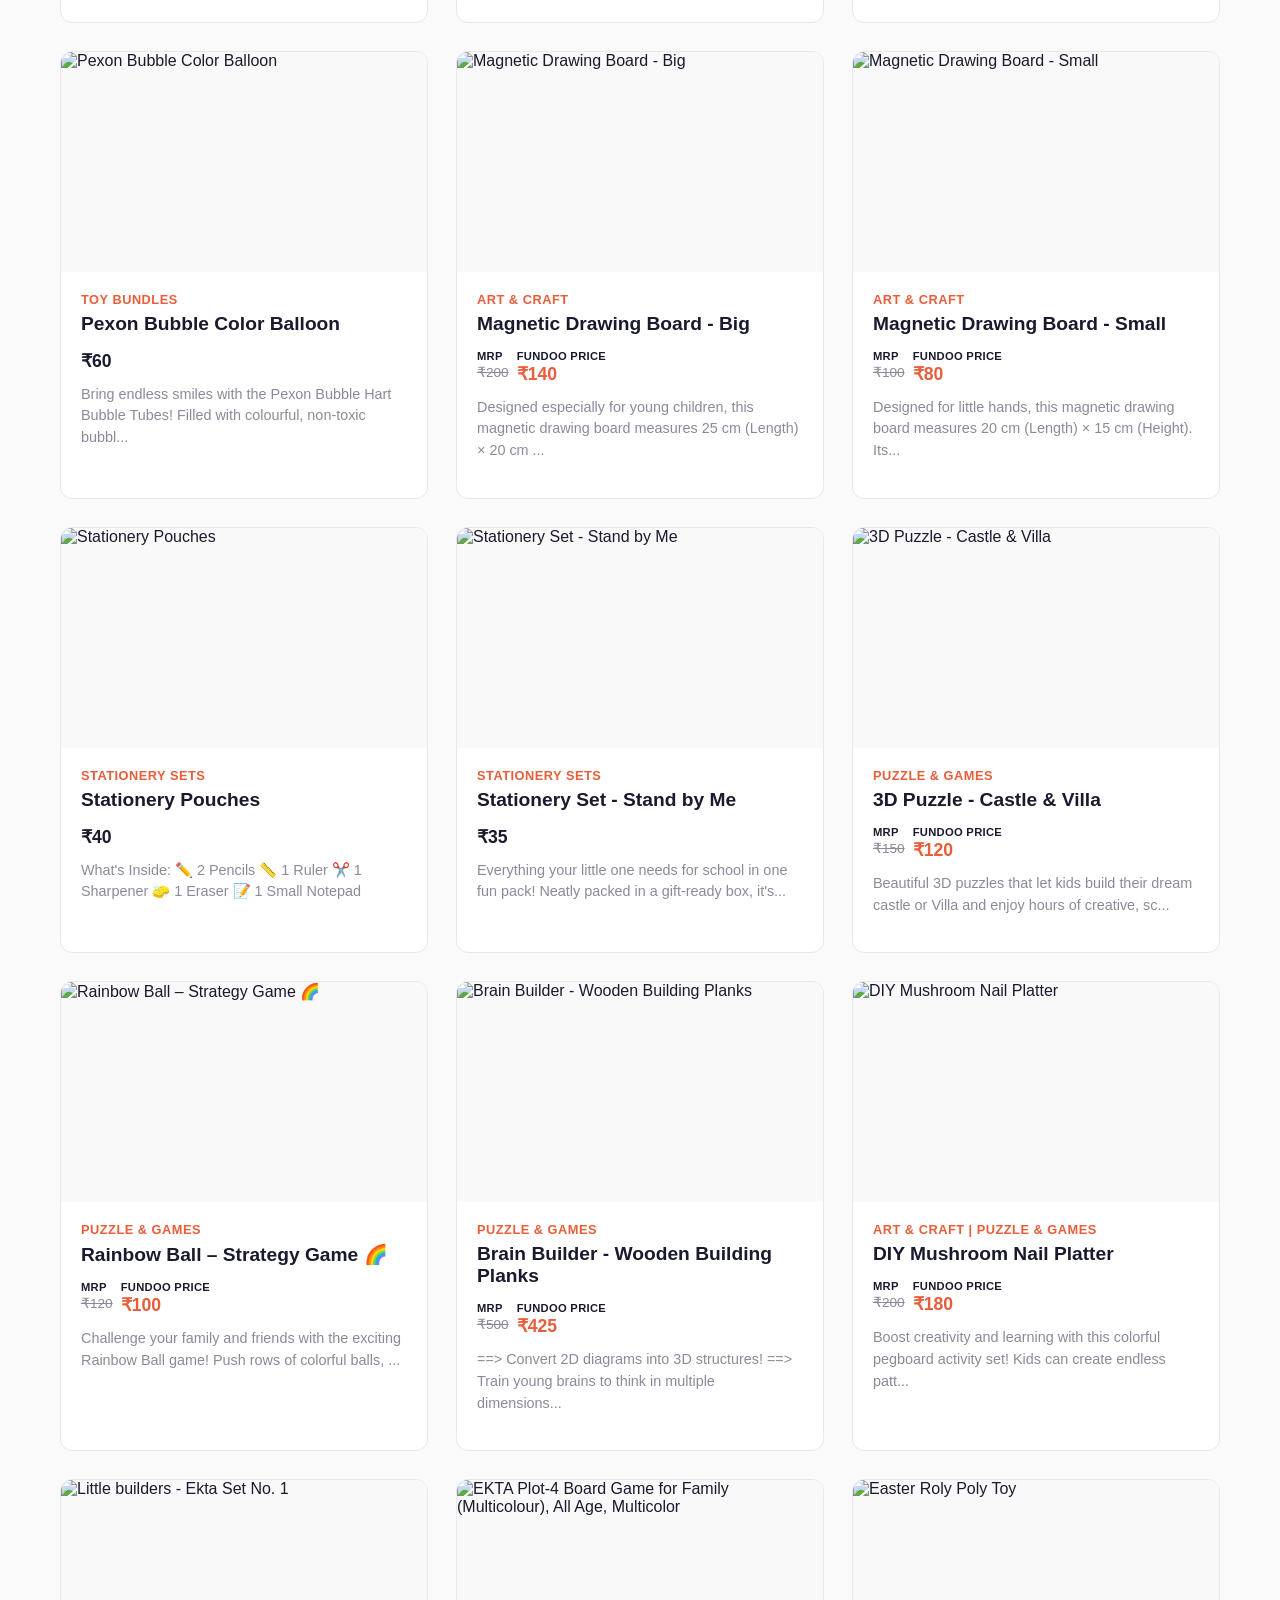
==== commit 828007a7: "Fix gift finder gender filter bugs and add test suite Extract shared filter logic into gift-filter-l" ====
--- a/catalogue.html
+++ b/catalogue.html
@@ -103,6 +103,7 @@
   </a>
 
   <script src="data/products.js"></script>
+  <script src="js/gift-filter-logic.js"></script>
   <script src="js/catalogue.js"></script>
   <script src="js/gift-finder.js"></script>
 
